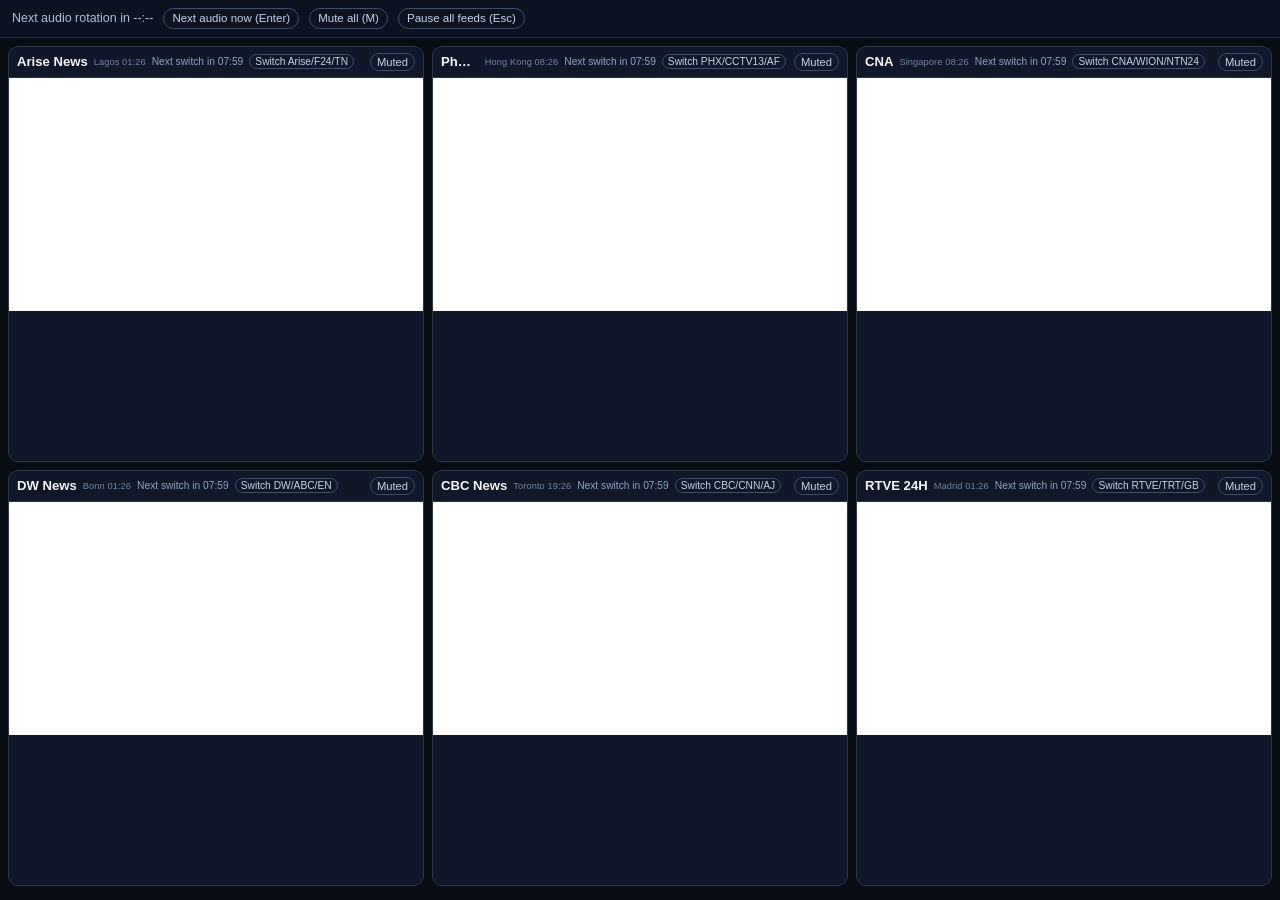
==== index.html @ 78ccf631 "Add files via upload" ====
<!doctype html>
<html lang="en">
  <head>
    <meta charset="UTF-8" />
    <meta name="viewport" content="width=device-width, initial-scale=1.0" />
    <title>News Live Quad View</title>
    <link rel="stylesheet" href="styles.css" />
  </head>
  <body>
    <header class="topbar">
      <div class="topbarMain">
        <span id="rotationCountdown" class="countdownText"
          >Next audio rotation in --:--</span
        >
        <button id="nextAudioBtn" class="nextAudioBtn" type="button">
          Next audio now (Enter)
        </button>
        <button id="muteAllBtn" class="muteAllBtn" type="button">Mute all (M)</button>
        <button id="pauseFeedsBtn" class="pauseFeedsBtn" type="button">
          Pause all feeds (Esc)
        </button>
      </div>
      <p id="statusText" class="srOnly" aria-live="polite">
        Click a tile header to start audio rotation (10-minute interval).
      </p>
      <p id="protocolWarning" class="warning" hidden>
        YouTube embeds may fail on file://. Open this app via http://localhost or
        https:// hosting.
      </p>
    </header>

    <main class="grid" id="grid"></main>

    <template id="tileTemplate">
      <section class="tile" data-channel-key="">
        <button class="tileHeader" type="button">
          <span class="channelMain">
            <span class="channelName"></span>
            <span class="regionClock" hidden>Region --:--</span>
            <span class="variantCountdown" hidden>Next switch in --:--</span>
            <span class="sourceInlineSwitch" role="button" tabindex="0" hidden
              >Switch EN/ES</span
            >
          </span>
          <span class="audioBadge">Muted</span>
        </button>
        <div class="playerWrap">
          <iframe
            class="playerFrame"
            allow="autoplay; encrypted-media; picture-in-picture"
            allowfullscreen
            loading="lazy"
            title=""
          ></iframe>
        </div>
      </section>
    </template>

    <script src="app.js"></script>
  </body>
</html>
---- styles.css ----
:root {
  color-scheme: dark;
  font-family: Inter, Segoe UI, Arial, sans-serif;
}

* {
  box-sizing: border-box;
}

body {
  margin: 0;
  background: #090d14;
  color: #f6f8fc;
}

.topbar {
  padding: 8px 12px;
  border-bottom: 1px solid #202a3a;
  background: #0d1220;
}

.topbarMain {
  display: flex;
  align-items: center;
  gap: 10px;
  flex-wrap: wrap;
}

.topbar h1 {
  margin: 0;
  font-size: 0.95rem;
  line-height: 1.2;
  font-weight: 600;
}

.topbar p {
  margin: 6px 0 0;
  color: #adc0de;
  font-size: 0.9rem;
}

.countdownText {
  font-size: 0.78rem;
  color: #adc0de;
}

.nextAudioBtn {
  all: unset;
  cursor: pointer;
  font-size: 0.72rem;
  line-height: 1.1;
  padding: 3px 8px;
  border: 1px solid #3a4f72;
  border-radius: 999px;
  color: #c3d3ec;
}

.nextAudioBtn:hover {
  border-color: #5eb4ff;
  color: #a9daff;
}

.pauseFeedsBtn {
  all: unset;
  cursor: pointer;
  font-size: 0.72rem;
  line-height: 1.1;
  padding: 3px 8px;
  border: 1px solid #3a4f72;
  border-radius: 999px;
  color: #c3d3ec;
}

.pauseFeedsBtn:hover {
  border-color: #5eb4ff;
  color: #a9daff;
}

.muteAllBtn {
  all: unset;
  cursor: pointer;
  font-size: 0.72rem;
  line-height: 1.1;
  padding: 3px 8px;
  border: 1px solid #3a4f72;
  border-radius: 999px;
  color: #c3d3ec;
}

.muteAllBtn:hover {
  border-color: #5eb4ff;
  color: #a9daff;
}

.topbar .warning {
  color: #ffd59f;
}

.srOnly {
  position: absolute;
  width: 1px;
  height: 1px;
  padding: 0;
  margin: -1px;
  overflow: hidden;
  clip: rect(0, 0, 0, 0);
  white-space: nowrap;
  border: 0;
}

.grid {
  padding: 8px;
  display: grid;
  grid-template-columns: repeat(3, minmax(0, 1fr));
  gap: 8px;
  min-height: calc(100vh - 44px);
}

.tile {
  position: relative;
  border: 1px solid #2b3950;
  border-radius: 10px;
  overflow: hidden;
  background: #0f1728;
  display: flex;
  flex-direction: column;
  min-height: 220px;
}

.tile.active {
  border-color: #5eb4ff;
  box-shadow: 0 0 0 1px rgba(94, 180, 255, 0.35) inset;
  animation: activeBluePulse 1s ease-in-out infinite;
}

@keyframes activeBluePulse {
  0%,
  100% {
    border-color: #5eb4ff;
    box-shadow: 0 0 0 1px rgba(94, 180, 255, 0.35) inset, 0 0 8px rgba(94, 180, 255, 0.22);
    filter: brightness(1.02);
  }
  50% {
    border-color: #9ad4ff;
    box-shadow: 0 0 0 1px rgba(154, 212, 255, 0.75) inset, 0 0 22px rgba(94, 180, 255, 0.6);
    filter: brightness(1.14);
  }
}

@media (prefers-reduced-motion: reduce) {
  .tile.active {
    animation: none;
    border-color: #4db8ff;
    box-shadow: 0 0 0 1px rgba(77, 184, 255, 0.45) inset, 0 0 10px rgba(77, 184, 255, 0.3);
    filter: none;
  }
}

.tileHeader {
  all: unset;
  cursor: pointer;
  padding: 6px 8px;
  border-bottom: 1px solid #263449;
  display: flex;
  align-items: center;
  justify-content: space-between;
  gap: 8px;
}

.tileHeader:hover {
  background: #111c31;
}

.channelMain {
  display: flex;
  align-items: center;
  gap: 6px;
  min-width: 0;
  flex-wrap: nowrap;
}

.channelName {
  font-weight: 600;
  font-size: 0.82rem;
  line-height: 1.2;
  flex: 1 1 auto;
  min-width: 0;
  white-space: nowrap;
  overflow: hidden;
  text-overflow: ellipsis;
}

.regionClock {
  font-size: 0.58rem;
  line-height: 1.1;
  color: #7285a4;
  letter-spacing: 0.01em;
  flex-shrink: 0;
  white-space: nowrap;
}

.variantCountdown {
  font-size: 0.64rem;
  line-height: 1.1;
  color: #8ea4c6;
  flex-shrink: 0;
  white-space: nowrap;
}

.sourceInlineSwitch {
  font-size: 0.64rem;
  line-height: 1.1;
  padding: 1px 5px;
  font-weight: 400;
  border: 1px solid #3a4f72;
  border-radius: 999px;
  color: #c3d3ec;
  background: transparent;
  flex-shrink: 0;
  white-space: nowrap;
}

.tile.compactHeader .channelMain {
  gap: 4px;
}

.tile.compactHeader .channelName {
  font-size: 0.72rem;
}

.tile.compactHeader .regionClock {
  font-size: 0.52rem;
}

.tile.compactHeader .variantCountdown {
  font-size: 0.55rem;
}

.tile.compactHeader .sourceInlineSwitch {
  font-size: 0.55rem;
  padding: 1px 4px;
}

.sourceInlineSwitch:hover {
  border-color: #5eb4ff;
  color: #a9daff;
}

.audioBadge {
  font-size: 0.7rem;
  padding: 2px 6px;
  border: 1px solid #3a4f72;
  border-radius: 999px;
  color: #c3d3ec;
  flex-shrink: 0;
}

.tile.active .audioBadge {
  border-color: #5eb4ff;
  color: #a9daff;
}

.playerWrap {
  position: relative;
  width: 100%;
  padding-top: 56.25%;
}

.playerFrame {
  position: absolute;
  inset: 0;
  width: 100%;
  height: 100%;
  border: 0;
}

@media (max-width: 1200px) {
  .grid {
    grid-template-columns: repeat(2, minmax(0, 1fr));
  }
}

@media (max-width: 900px) {
  .grid {
    grid-template-columns: 1fr;
  }
}
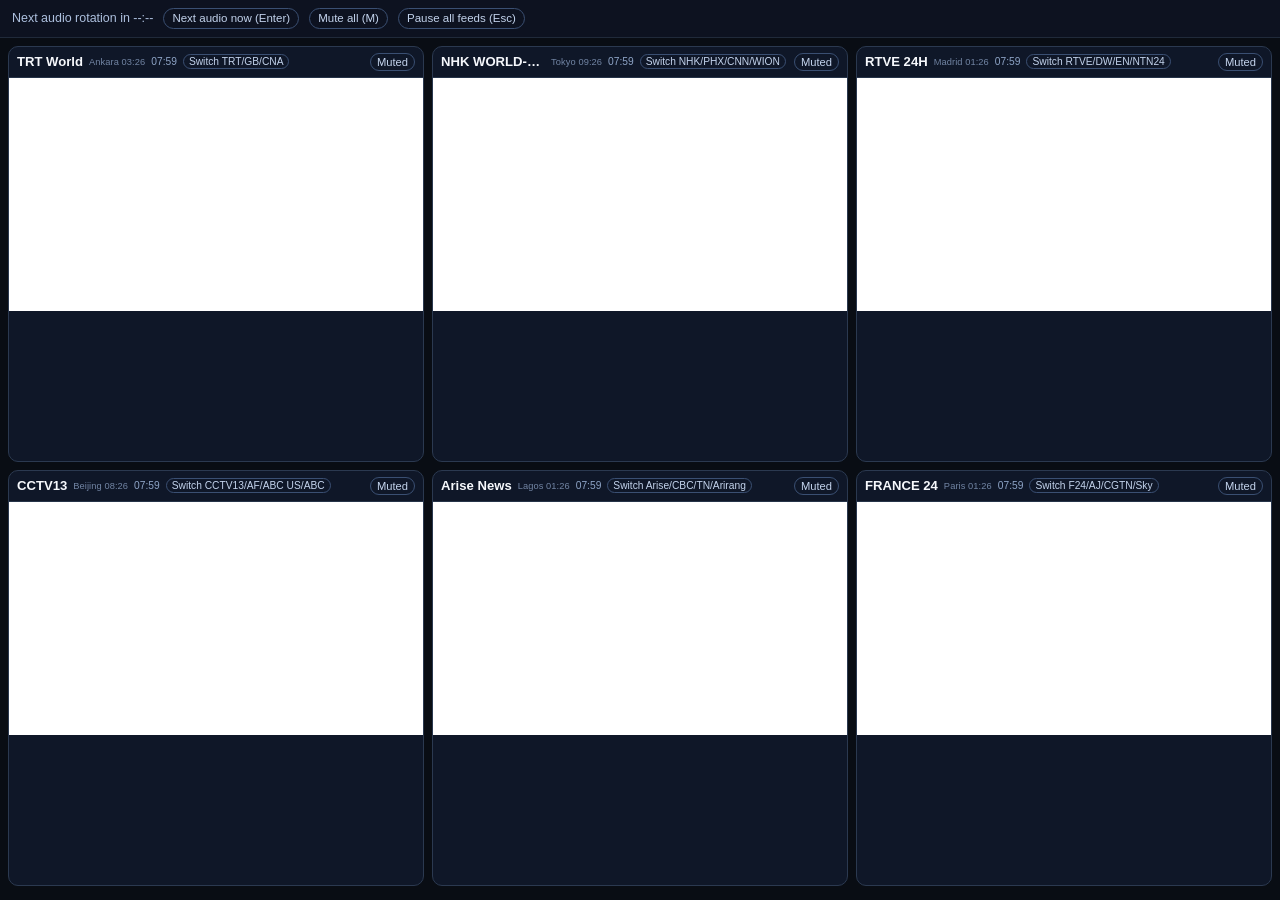
==== commit a922faf4: "Remove per-tile countdown label Co-authored-by: very-unique-user-name <197207046+very-unique-user-na" ====
--- a/index.html
+++ b/index.html
@@ -37,7 +37,7 @@
           <span class="channelMain">
             <span class="channelName"></span>
             <span class="regionClock" hidden>Region --:--</span>
-            <span class="variantCountdown" hidden>Next switch in --:--</span>
+            <span class="variantCountdown" hidden>--:--</span>
             <span class="sourceInlineSwitch" role="button" tabindex="0" hidden
               >Switch EN/ES</span
             >
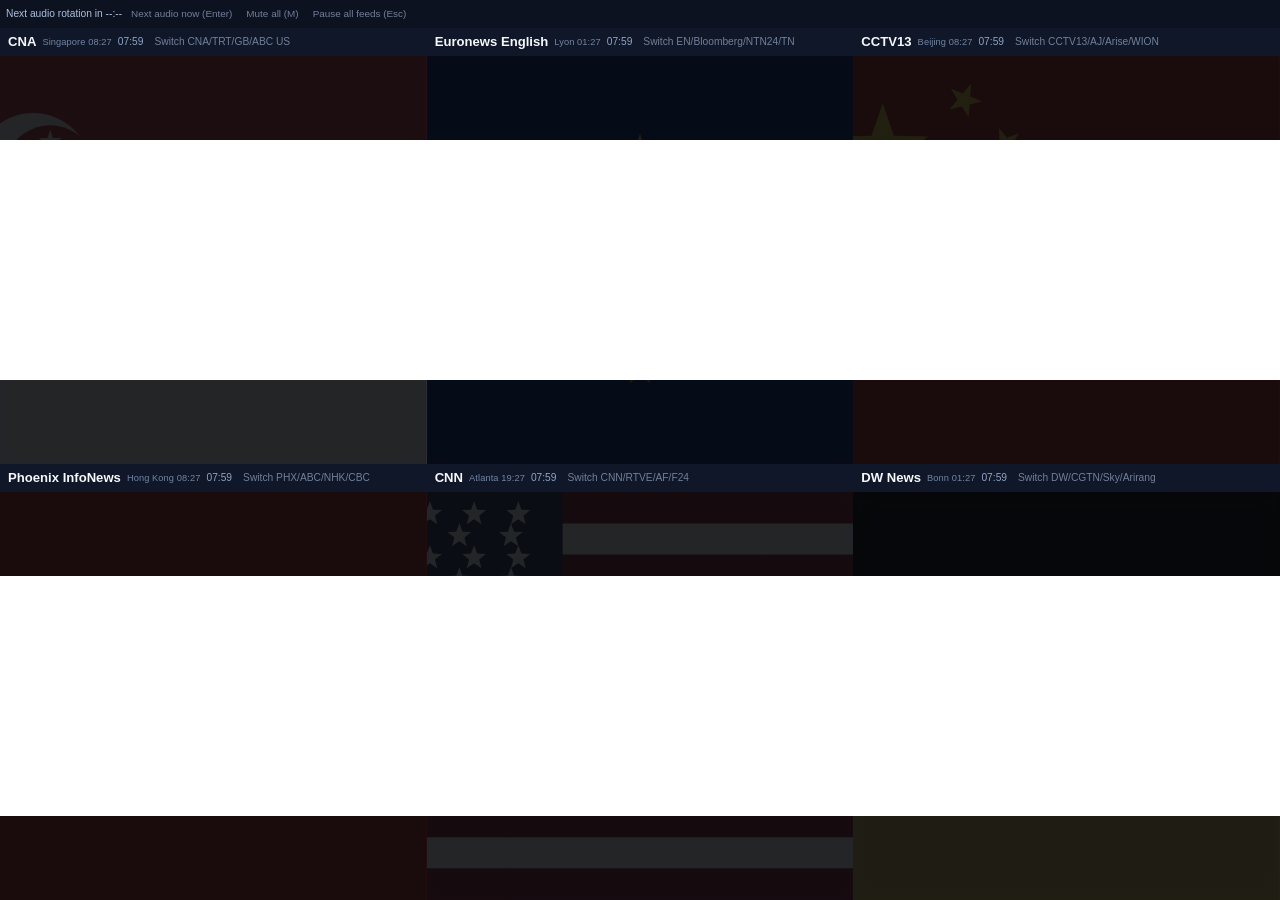
==== commit e54db705: "feat: show audio badge only for active audio tile Co-authored-by: very-unique-user-name <197207046+v" ====
--- a/index.html
+++ b/index.html
@@ -42,7 +42,7 @@
               >Switch EN/ES</span
             >
           </span>
-          <span class="audioBadge">Muted</span>
+          <span class="audioBadge" hidden></span>
         </button>
         <div class="playerWrap">
           <iframe
--- a/styles.css
+++ b/styles.css
@@ -1,287 +1,378 @@
-:root {
-  color-scheme: dark;
-  font-family: Inter, Segoe UI, Arial, sans-serif;
-}
-
-* {
-  box-sizing: border-box;
-}
-
-body {
-  margin: 0;
-  background: #090d14;
-  color: #f6f8fc;
-}
-
-.topbar {
-  padding: 8px 12px;
-  border-bottom: 1px solid #202a3a;
-  background: #0d1220;
-}
-
-.topbarMain {
-  display: flex;
-  align-items: center;
-  gap: 10px;
-  flex-wrap: wrap;
-}
-
-.topbar h1 {
-  margin: 0;
-  font-size: 0.95rem;
-  line-height: 1.2;
-  font-weight: 600;
-}
-
-.topbar p {
-  margin: 6px 0 0;
-  color: #adc0de;
-  font-size: 0.9rem;
-}
-
-.countdownText {
-  font-size: 0.78rem;
-  color: #adc0de;
-}
-
-.nextAudioBtn {
-  all: unset;
-  cursor: pointer;
-  font-size: 0.72rem;
-  line-height: 1.1;
-  padding: 3px 8px;
-  border: 1px solid #3a4f72;
-  border-radius: 999px;
-  color: #c3d3ec;
-}
-
-.nextAudioBtn:hover {
-  border-color: #5eb4ff;
-  color: #a9daff;
-}
-
-.pauseFeedsBtn {
-  all: unset;
-  cursor: pointer;
-  font-size: 0.72rem;
-  line-height: 1.1;
-  padding: 3px 8px;
-  border: 1px solid #3a4f72;
-  border-radius: 999px;
-  color: #c3d3ec;
-}
-
-.pauseFeedsBtn:hover {
-  border-color: #5eb4ff;
-  color: #a9daff;
-}
-
-.muteAllBtn {
-  all: unset;
-  cursor: pointer;
-  font-size: 0.72rem;
-  line-height: 1.1;
-  padding: 3px 8px;
-  border: 1px solid #3a4f72;
-  border-radius: 999px;
-  color: #c3d3ec;
-}
-
-.muteAllBtn:hover {
-  border-color: #5eb4ff;
-  color: #a9daff;
-}
-
-.topbar .warning {
-  color: #ffd59f;
-}
-
-.srOnly {
-  position: absolute;
-  width: 1px;
-  height: 1px;
-  padding: 0;
-  margin: -1px;
-  overflow: hidden;
-  clip: rect(0, 0, 0, 0);
-  white-space: nowrap;
-  border: 0;
-}
-
-.grid {
-  padding: 8px;
-  display: grid;
-  grid-template-columns: repeat(3, minmax(0, 1fr));
-  gap: 8px;
-  min-height: calc(100vh - 44px);
-}
-
-.tile {
-  position: relative;
-  border: 1px solid #2b3950;
-  border-radius: 10px;
-  overflow: hidden;
-  background: #0f1728;
-  display: flex;
-  flex-direction: column;
-  min-height: 220px;
-}
-
-.tile.active {
-  border-color: #5eb4ff;
-  box-shadow: 0 0 0 1px rgba(94, 180, 255, 0.35) inset;
-  animation: activeBluePulse 1s ease-in-out infinite;
-}
-
-@keyframes activeBluePulse {
-  0%,
-  100% {
-    border-color: #5eb4ff;
-    box-shadow: 0 0 0 1px rgba(94, 180, 255, 0.35) inset, 0 0 8px rgba(94, 180, 255, 0.22);
-    filter: brightness(1.02);
-  }
-  50% {
-    border-color: #9ad4ff;
-    box-shadow: 0 0 0 1px rgba(154, 212, 255, 0.75) inset, 0 0 22px rgba(94, 180, 255, 0.6);
-    filter: brightness(1.14);
-  }
-}
-
-@media (prefers-reduced-motion: reduce) {
-  .tile.active {
-    animation: none;
-    border-color: #4db8ff;
-    box-shadow: 0 0 0 1px rgba(77, 184, 255, 0.45) inset, 0 0 10px rgba(77, 184, 255, 0.3);
-    filter: none;
-  }
-}
-
-.tileHeader {
-  all: unset;
-  cursor: pointer;
-  padding: 6px 8px;
-  border-bottom: 1px solid #263449;
-  display: flex;
-  align-items: center;
-  justify-content: space-between;
-  gap: 8px;
-}
-
-.tileHeader:hover {
-  background: #111c31;
-}
-
-.channelMain {
-  display: flex;
-  align-items: center;
-  gap: 6px;
-  min-width: 0;
-  flex-wrap: nowrap;
-}
-
-.channelName {
-  font-weight: 600;
-  font-size: 0.82rem;
-  line-height: 1.2;
-  flex: 1 1 auto;
-  min-width: 0;
-  white-space: nowrap;
-  overflow: hidden;
-  text-overflow: ellipsis;
-}
-
-.regionClock {
-  font-size: 0.58rem;
-  line-height: 1.1;
-  color: #7285a4;
-  letter-spacing: 0.01em;
-  flex-shrink: 0;
-  white-space: nowrap;
-}
-
-.variantCountdown {
-  font-size: 0.64rem;
-  line-height: 1.1;
-  color: #8ea4c6;
-  flex-shrink: 0;
-  white-space: nowrap;
-}
-
-.sourceInlineSwitch {
-  font-size: 0.64rem;
-  line-height: 1.1;
-  padding: 1px 5px;
-  font-weight: 400;
-  border: 1px solid #3a4f72;
-  border-radius: 999px;
-  color: #c3d3ec;
-  background: transparent;
-  flex-shrink: 0;
-  white-space: nowrap;
-}
-
-.tile.compactHeader .channelMain {
-  gap: 4px;
-}
-
-.tile.compactHeader .channelName {
-  font-size: 0.72rem;
-}
-
-.tile.compactHeader .regionClock {
-  font-size: 0.52rem;
-}
-
-.tile.compactHeader .variantCountdown {
-  font-size: 0.55rem;
-}
-
-.tile.compactHeader .sourceInlineSwitch {
-  font-size: 0.55rem;
-  padding: 1px 4px;
-}
-
-.sourceInlineSwitch:hover {
-  border-color: #5eb4ff;
-  color: #a9daff;
-}
-
-.audioBadge {
-  font-size: 0.7rem;
-  padding: 2px 6px;
-  border: 1px solid #3a4f72;
-  border-radius: 999px;
-  color: #c3d3ec;
-  flex-shrink: 0;
-}
-
-.tile.active .audioBadge {
-  border-color: #5eb4ff;
-  color: #a9daff;
-}
-
-.playerWrap {
-  position: relative;
-  width: 100%;
-  padding-top: 56.25%;
-}
-
-.playerFrame {
-  position: absolute;
-  inset: 0;
-  width: 100%;
-  height: 100%;
-  border: 0;
-}
-
-@media (max-width: 1200px) {
-  .grid {
-    grid-template-columns: repeat(2, minmax(0, 1fr));
-  }
-}
-
-@media (max-width: 900px) {
-  .grid {
-    grid-template-columns: 1fr;
-  }
-}
+:root {
+  color-scheme: dark;
+  font-family: Inter, Segoe UI, Arial, sans-serif;
+}
+
+* {
+  box-sizing: border-box;
+}
+
+body {
+  margin: 0;
+  min-height: 100vh;
+  display: flex;
+  flex-direction: column;
+  background: #090d14;
+  color: #f6f8fc;
+}
+
+.topbar {
+  flex: 0 0 auto;
+  padding: 3px 6px;
+  border-bottom: 0;
+  background: #0d1220;
+  overflow-x: auto;
+  overflow-y: hidden;
+  scrollbar-width: thin;
+}
+
+.topbarMain {
+  display: flex;
+  align-items: center;
+  gap: 4px;
+  flex-wrap: nowrap;
+  width: max-content;
+  min-width: 100%;
+  min-height: 22px;
+}
+
+.topbar h1 {
+  margin: 0;
+  font-size: 0.95rem;
+  line-height: 1.2;
+  font-weight: 600;
+}
+
+.topbar p {
+  margin: 0;
+  color: #adc0de;
+  font-size: 0.9rem;
+}
+
+.countdownText {
+  font-size: 0.64rem;
+  line-height: 1;
+  color: #adc0de;
+  white-space: nowrap;
+}
+
+.nextAudioBtn,
+.pauseFeedsBtn,
+.muteAllBtn {
+  all: unset;
+  cursor: pointer;
+  font-size: 0.62rem;
+  line-height: 1;
+  padding: 2px 5px;
+  border: 0;
+  border-radius: 0;
+  color: #71809a;
+  white-space: nowrap;
+}
+
+.nextAudioBtn:hover,
+.pauseFeedsBtn:hover,
+.muteAllBtn:hover {
+  color: #9aa8bd;
+}
+
+.topbar .warning {
+  color: #ffd59f;
+}
+
+.srOnly {
+  position: absolute;
+  width: 1px;
+  height: 1px;
+  padding: 0;
+  margin: -1px;
+  overflow: hidden;
+  clip: rect(0, 0, 0, 0);
+  white-space: nowrap;
+  border: 0;
+}
+
+.grid {
+  flex: 1 1 auto;
+  padding: 0;
+  display: grid;
+  grid-template-columns: repeat(3, minmax(0, 1fr));
+  gap: 0;
+  min-height: 0;
+  background: #0f1728;
+}
+
+.tile {
+  --flag-fill: center / cover no-repeat;
+  --tile-flag: linear-gradient(#090d14 0 100%) var(--flag-fill);
+  position: relative;
+  border: 0;
+  border-radius: 0;
+  overflow: hidden;
+  background: #0f1728;
+  display: flex;
+  flex-direction: column;
+  min-height: 220px;
+}
+
+.tile[data-flag="qa"] {
+  --tile-flag: url("data:image/svg+xml,%3Csvg%20xmlns%3D%27http%3A%2F%2Fwww.w3.org%2F2000%2Fsvg%27%20viewBox%3D%270%200%20900%20600%27%3E%3Crect%20width%3D%27900%27%20height%3D%27600%27%20fill%3D%27%23ffffff%27%2F%3E%3Cpath%20d%3D%27M210%2C0%20L900%2C0%20L900%2C600%20L210%2C600%20L210.00%2C0.00%20285.00%2C33.33%20210.00%2C66.67%20285.00%2C100.00%20210.00%2C133.33%20285.00%2C166.67%20210.00%2C200.00%20285.00%2C233.33%20210.00%2C266.67%20285.00%2C300.00%20210.00%2C333.33%20285.00%2C366.67%20210.00%2C400.00%20285.00%2C433.33%20210.00%2C466.67%20285.00%2C500.00%20210.00%2C533.33%20285.00%2C566.67%20210.00%2C600.00%20Z%27%20fill%3D%27%238d153a%27%2F%3E%3C%2Fsvg%3E") var(--flag-fill);
+}
+
+.tile[data-flag="tr"] {
+  --tile-flag: url("data:image/svg+xml,%3Csvg%20xmlns%3D%27http%3A%2F%2Fwww.w3.org%2F2000%2Fsvg%27%20viewBox%3D%270%200%20900%20600%27%3E%3Crect%20width%3D%27900%27%20height%3D%27600%27%20fill%3D%27%23e30a17%27%2F%3E%3Ccircle%20cx%3D%27365%27%20cy%3D%27300%27%20r%3D%27155%27%20fill%3D%27%23fff%27%2F%3E%3Ccircle%20cx%3D%27405%27%20cy%3D%27300%27%20r%3D%27125%27%20fill%3D%27%23e30a17%27%2F%3E%3Cpath%20d%3D%27M515.00%2C238.00%20528.92%2C280.84%20573.97%2C280.84%20537.52%2C307.32%20551.44%2C350.16%20515.00%2C323.68%20478.56%2C350.16%20492.48%2C307.32%20456.03%2C280.84%20501.08%2C280.84Z%27%20fill%3D%27%23fff%27%2F%3E%3C%2Fsvg%3E") var(--flag-fill);
+}
+
+.tile[data-flag="ng"] {
+  --tile-flag: linear-gradient(90deg, #0f8a4b 0 33.33%, #ffffff 33.33% 66.66%, #0f8a4b 66.66% 100%) var(--flag-fill);
+}
+
+.tile[data-flag="de"] {
+  --tile-flag: linear-gradient(180deg, #111111 0 33.33%, #b31924 33.33% 66.66%, #f0bf2f 66.66% 100%) var(--flag-fill);
+}
+
+.tile[data-flag="fr"] {
+  --tile-flag: linear-gradient(90deg, #1f4aa8 0 33.33%, #ffffff 33.33% 66.66%, #d93a3a 66.66% 100%) var(--flag-fill);
+}
+
+.tile[data-flag="sg"] {
+  --tile-flag: url("data:image/svg+xml,%3Csvg%20xmlns%3D%27http%3A%2F%2Fwww.w3.org%2F2000%2Fsvg%27%20viewBox%3D%270%200%20900%20600%27%3E%3Crect%20width%3D%27900%27%20height%3D%27300%27%20y%3D%270%27%20fill%3D%27%23ef3340%27%2F%3E%3Crect%20width%3D%27900%27%20height%3D%27300%27%20y%3D%27300%27%20fill%3D%27%23fff%27%2F%3E%3Ccircle%20cx%3D%27185%27%20cy%3D%27170%27%20r%3D%2786%27%20fill%3D%27%23fff%27%2F%3E%3Ccircle%20cx%3D%27210%27%20cy%3D%27170%27%20r%3D%2768%27%20fill%3D%27%23ef3340%27%2F%3E%3Cpath%20d%3D%27M210.00%2C108.00%20214.04%2C120.44%20227.12%2C120.44%20216.54%2C128.12%20220.58%2C140.56%20210.00%2C132.88%20199.42%2C140.56%20203.46%2C128.12%20192.88%2C120.44%20205.96%2C120.44Z%27%20fill%3D%27%23fff%27%2F%3E%3Cpath%20d%3D%27M248.00%2C130.00%20252.04%2C142.44%20265.12%2C142.44%20254.54%2C150.12%20258.58%2C162.56%20248.00%2C154.88%20237.42%2C162.56%20241.46%2C150.12%20230.88%2C142.44%20243.96%2C142.44Z%27%20fill%3D%27%23fff%27%2F%3E%3Cpath%20d%3D%27M248.00%2C174.00%20252.04%2C186.44%20265.12%2C186.44%20254.54%2C194.12%20258.58%2C206.56%20248.00%2C198.88%20237.42%2C206.56%20241.46%2C194.12%20230.88%2C186.44%20243.96%2C186.44Z%27%20fill%3D%27%23fff%27%2F%3E%3Cpath%20d%3D%27M210.00%2C196.00%20214.04%2C208.44%20227.12%2C208.44%20216.54%2C216.12%20220.58%2C228.56%20210.00%2C220.88%20199.42%2C228.56%20203.46%2C216.12%20192.88%2C208.44%20205.96%2C208.44Z%27%20fill%3D%27%23fff%27%2F%3E%3Cpath%20d%3D%27M172.00%2C152.00%20176.04%2C164.44%20189.12%2C164.44%20178.54%2C172.12%20182.58%2C184.56%20172.00%2C176.88%20161.42%2C184.56%20165.46%2C172.12%20154.88%2C164.44%20167.96%2C164.44Z%27%20fill%3D%27%23fff%27%2F%3E%3C%2Fsvg%3E") var(--flag-fill);
+}
+
+.tile[data-flag="co"] {
+  --tile-flag: linear-gradient(180deg, #d2aa2f 0 50%, #234ea2 50% 75%, #bf2b34 75% 100%) var(--flag-fill);
+}
+
+.tile[data-flag="ar"] {
+  --tile-flag: linear-gradient(180deg, #7bb7df 0 33.33%, #ffffff 33.33% 66.66%, #7bb7df 66.66% 100%) var(--flag-fill);
+}
+
+.tile[data-flag="us"] {
+  --tile-flag: url("data:image/svg+xml,%3Csvg%20xmlns%3D%27http%3A%2F%2Fwww.w3.org%2F2000%2Fsvg%27%20viewBox%3D%270%200%20190%20100%27%3E%3Crect%20y%3D%270.000000%27%20width%3D%27190%27%20height%3D%277.692308%27%20fill%3D%27%23b22234%27%2F%3E%3Crect%20y%3D%277.692308%27%20width%3D%27190%27%20height%3D%277.692308%27%20fill%3D%27%23fff%27%2F%3E%3Crect%20y%3D%2715.384615%27%20width%3D%27190%27%20height%3D%277.692308%27%20fill%3D%27%23b22234%27%2F%3E%3Crect%20y%3D%2723.076923%27%20width%3D%27190%27%20height%3D%277.692308%27%20fill%3D%27%23fff%27%2F%3E%3Crect%20y%3D%2730.769231%27%20width%3D%27190%27%20height%3D%277.692308%27%20fill%3D%27%23b22234%27%2F%3E%3Crect%20y%3D%2738.461538%27%20width%3D%27190%27%20height%3D%277.692308%27%20fill%3D%27%23fff%27%2F%3E%3Crect%20y%3D%2746.153846%27%20width%3D%27190%27%20height%3D%277.692308%27%20fill%3D%27%23b22234%27%2F%3E%3Crect%20y%3D%2753.846154%27%20width%3D%27190%27%20height%3D%277.692308%27%20fill%3D%27%23fff%27%2F%3E%3Crect%20y%3D%2761.538462%27%20width%3D%27190%27%20height%3D%277.692308%27%20fill%3D%27%23b22234%27%2F%3E%3Crect%20y%3D%2769.230769%27%20width%3D%27190%27%20height%3D%277.692308%27%20fill%3D%27%23fff%27%2F%3E%3Crect%20y%3D%2776.923077%27%20width%3D%27190%27%20height%3D%277.692308%27%20fill%3D%27%23b22234%27%2F%3E%3Crect%20y%3D%2784.615385%27%20width%3D%27190%27%20height%3D%277.692308%27%20fill%3D%27%23fff%27%2F%3E%3Crect%20y%3D%2792.307692%27%20width%3D%27190%27%20height%3D%277.692308%27%20fill%3D%27%23b22234%27%2F%3E%3Crect%20width%3D%2776%27%20height%3D%2753.846153846%27%20fill%3D%27%233c3b6e%27%2F%3E%3Cpath%20d%3D%27M10.86%2C2.28%2011.62%2C4.33%2013.81%2C4.43%2012.09%2C5.79%2012.68%2C7.89%2010.86%2C6.68%209.04%2C7.89%209.62%2C5.79%207.91%2C4.43%2010.09%2C4.33Z%27%20fill%3D%27%23fff%27%2F%3E%3Cpath%20d%3D%27M21.71%2C2.28%2022.48%2C4.33%2024.66%2C4.43%2022.95%2C5.79%2023.54%2C7.89%2021.71%2C6.68%2019.89%2C7.89%2020.48%2C5.79%2018.77%2C4.43%2020.95%2C4.33Z%27%20fill%3D%27%23fff%27%2F%3E%3Cpath%20d%3D%27M32.57%2C2.28%2033.34%2C4.33%2035.52%2C4.43%2033.81%2C5.79%2034.39%2C7.89%2032.57%2C6.68%2030.75%2C7.89%2031.34%2C5.79%2029.62%2C4.43%2031.81%2C4.33Z%27%20fill%3D%27%23fff%27%2F%3E%3Cpath%20d%3D%27M43.43%2C2.28%2044.19%2C4.33%2046.38%2C4.43%2044.66%2C5.79%2045.25%2C7.89%2043.43%2C6.68%2041.61%2C7.89%2042.19%2C5.79%2040.48%2C4.43%2042.66%2C4.33Z%27%20fill%3D%27%23fff%27%2F%3E%3Cpath%20d%3D%27M54.29%2C2.28%2055.05%2C4.33%2057.23%2C4.43%2055.52%2C5.79%2056.11%2C7.89%2054.29%2C6.68%2052.46%2C7.89%2053.05%2C5.79%2051.34%2C4.43%2053.52%2C4.33Z%27%20fill%3D%27%23fff%27%2F%3E%3Cpath%20d%3D%27M65.14%2C2.28%2065.91%2C4.33%2068.09%2C4.43%2066.38%2C5.79%2066.96%2C7.89%2065.14%2C6.68%2063.32%2C7.89%2063.91%2C5.79%2062.19%2C4.43%2064.38%2C4.33Z%27%20fill%3D%27%23fff%27%2F%3E%3Cpath%20d%3D%27M12.67%2C7.67%2013.43%2C9.72%2015.61%2C9.81%2013.90%2C11.17%2014.49%2C13.28%2012.67%2C12.07%2010.84%2C13.28%2011.43%2C11.17%209.72%2C9.81%2011.90%2C9.72Z%27%20fill%3D%27%23fff%27%2F%3E%3Cpath%20d%3D%27M25.33%2C7.67%2026.10%2C9.72%2028.28%2C9.81%2026.57%2C11.17%2027.16%2C13.28%2025.33%2C12.07%2023.51%2C13.28%2024.10%2C11.17%2022.39%2C9.81%2024.57%2C9.72Z%27%20fill%3D%27%23fff%27%2F%3E%3Cpath%20d%3D%27M38.00%2C7.67%2038.76%2C9.72%2040.95%2C9.81%2039.24%2C11.17%2039.82%2C13.28%2038.00%2C12.07%2036.18%2C13.28%2036.76%2C11.17%2035.05%2C9.81%2037.24%2C9.72Z%27%20fill%3D%27%23fff%27%2F%3E%3Cpath%20d%3D%27M50.67%2C7.67%2051.43%2C9.72%2053.61%2C9.81%2051.90%2C11.17%2052.49%2C13.28%2050.67%2C12.07%2048.84%2C13.28%2049.43%2C11.17%2047.72%2C9.81%2049.90%2C9.72Z%27%20fill%3D%27%23fff%27%2F%3E%3Cpath%20d%3D%27M63.33%2C7.67%2064.10%2C9.72%2066.28%2C9.81%2064.57%2C11.17%2065.16%2C13.28%2063.33%2C12.07%2061.51%2C13.28%2062.10%2C11.17%2060.39%2C9.81%2062.57%2C9.72Z%27%20fill%3D%27%23fff%27%2F%3E%3Cpath%20d%3D%27M10.86%2C13.05%2011.62%2C15.10%2013.81%2C15.20%2012.09%2C16.56%2012.68%2C18.66%2010.86%2C17.45%209.04%2C18.66%209.62%2C16.56%207.91%2C15.20%2010.09%2C15.10Z%27%20fill%3D%27%23fff%27%2F%3E%3Cpath%20d%3D%27M21.71%2C13.05%2022.48%2C15.10%2024.66%2C15.20%2022.95%2C16.56%2023.54%2C18.66%2021.71%2C17.45%2019.89%2C18.66%2020.48%2C16.56%2018.77%2C15.20%2020.95%2C15.10Z%27%20fill%3D%27%23fff%27%2F%3E%3Cpath%20d%3D%27M32.57%2C13.05%2033.34%2C15.10%2035.52%2C15.20%2033.81%2C16.56%2034.39%2C18.66%2032.57%2C17.45%2030.75%2C18.66%2031.34%2C16.56%2029.62%2C15.20%2031.81%2C15.10Z%27%20fill%3D%27%23fff%27%2F%3E%3Cpath%20d%3D%27M43.43%2C13.05%2044.19%2C15.10%2046.38%2C15.20%2044.66%2C16.56%2045.25%2C18.66%2043.43%2C17.45%2041.61%2C18.66%2042.19%2C16.56%2040.48%2C15.20%2042.66%2C15.10Z%27%20fill%3D%27%23fff%27%2F%3E%3Cpath%20d%3D%27M54.29%2C13.05%2055.05%2C15.10%2057.23%2C15.20%2055.52%2C16.56%2056.11%2C18.66%2054.29%2C17.45%2052.46%2C18.66%2053.05%2C16.56%2051.34%2C15.20%2053.52%2C15.10Z%27%20fill%3D%27%23fff%27%2F%3E%3Cpath%20d%3D%27M65.14%2C13.05%2065.91%2C15.10%2068.09%2C15.20%2066.38%2C16.56%2066.96%2C18.66%2065.14%2C17.45%2063.32%2C18.66%2063.91%2C16.56%2062.19%2C15.20%2064.38%2C15.10Z%27%20fill%3D%27%23fff%27%2F%3E%3Cpath%20d%3D%27M12.67%2C18.44%2013.43%2C20.49%2015.61%2C20.58%2013.90%2C21.94%2014.49%2C24.05%2012.67%2C22.84%2010.84%2C24.05%2011.43%2C21.94%209.72%2C20.58%2011.90%2C20.49Z%27%20fill%3D%27%23fff%27%2F%3E%3Cpath%20d%3D%27M25.33%2C18.44%2026.10%2C20.49%2028.28%2C20.58%2026.57%2C21.94%2027.16%2C24.05%2025.33%2C22.84%2023.51%2C24.05%2024.10%2C21.94%2022.39%2C20.58%2024.57%2C20.49Z%27%20fill%3D%27%23fff%27%2F%3E%3Cpath%20d%3D%27M38.00%2C18.44%2038.76%2C20.49%2040.95%2C20.58%2039.24%2C21.94%2039.82%2C24.05%2038.00%2C22.84%2036.18%2C24.05%2036.76%2C21.94%2035.05%2C20.58%2037.24%2C20.49Z%27%20fill%3D%27%23fff%27%2F%3E%3Cpath%20d%3D%27M50.67%2C18.44%2051.43%2C20.49%2053.61%2C20.58%2051.90%2C21.94%2052.49%2C24.05%2050.67%2C22.84%2048.84%2C24.05%2049.43%2C21.94%2047.72%2C20.58%2049.90%2C20.49Z%27%20fill%3D%27%23fff%27%2F%3E%3Cpath%20d%3D%27M63.33%2C18.44%2064.10%2C20.49%2066.28%2C20.58%2064.57%2C21.94%2065.16%2C24.05%2063.33%2C22.84%2061.51%2C24.05%2062.10%2C21.94%2060.39%2C20.58%2062.57%2C20.49Z%27%20fill%3D%27%23fff%27%2F%3E%3Cpath%20d%3D%27M10.86%2C23.82%2011.62%2C25.87%2013.81%2C25.97%2012.09%2C27.32%2012.68%2C29.43%2010.86%2C28.22%209.04%2C29.43%209.62%2C27.32%207.91%2C25.97%2010.09%2C25.87Z%27%20fill%3D%27%23fff%27%2F%3E%3Cpath%20d%3D%27M21.71%2C23.82%2022.48%2C25.87%2024.66%2C25.97%2022.95%2C27.32%2023.54%2C29.43%2021.71%2C28.22%2019.89%2C29.43%2020.48%2C27.32%2018.77%2C25.97%2020.95%2C25.87Z%27%20fill%3D%27%23fff%27%2F%3E%3Cpath%20d%3D%27M32.57%2C23.82%2033.34%2C25.87%2035.52%2C25.97%2033.81%2C27.32%2034.39%2C29.43%2032.57%2C28.22%2030.75%2C29.43%2031.34%2C27.32%2029.62%2C25.97%2031.81%2C25.87Z%27%20fill%3D%27%23fff%27%2F%3E%3Cpath%20d%3D%27M43.43%2C23.82%2044.19%2C25.87%2046.38%2C25.97%2044.66%2C27.32%2045.25%2C29.43%2043.43%2C28.22%2041.61%2C29.43%2042.19%2C27.32%2040.48%2C25.97%2042.66%2C25.87Z%27%20fill%3D%27%23fff%27%2F%3E%3Cpath%20d%3D%27M54.29%2C23.82%2055.05%2C25.87%2057.23%2C25.97%2055.52%2C27.32%2056.11%2C29.43%2054.29%2C28.22%2052.46%2C29.43%2053.05%2C27.32%2051.34%2C25.97%2053.52%2C25.87Z%27%20fill%3D%27%23fff%27%2F%3E%3Cpath%20d%3D%27M65.14%2C23.82%2065.91%2C25.87%2068.09%2C25.97%2066.38%2C27.32%2066.96%2C29.43%2065.14%2C28.22%2063.32%2C29.43%2063.91%2C27.32%2062.19%2C25.97%2064.38%2C25.87Z%27%20fill%3D%27%23fff%27%2F%3E%3Cpath%20d%3D%27M12.67%2C29.21%2013.43%2C31.26%2015.61%2C31.35%2013.90%2C32.71%2014.49%2C34.82%2012.67%2C33.61%2010.84%2C34.82%2011.43%2C32.71%209.72%2C31.35%2011.90%2C31.26Z%27%20fill%3D%27%23fff%27%2F%3E%3Cpath%20d%3D%27M25.33%2C29.21%2026.10%2C31.26%2028.28%2C31.35%2026.57%2C32.71%2027.16%2C34.82%2025.33%2C33.61%2023.51%2C34.82%2024.10%2C32.71%2022.39%2C31.35%2024.57%2C31.26Z%27%20fill%3D%27%23fff%27%2F%3E%3Cpath%20d%3D%27M38.00%2C29.21%2038.76%2C31.26%2040.95%2C31.35%2039.24%2C32.71%2039.82%2C34.82%2038.00%2C33.61%2036.18%2C34.82%2036.76%2C32.71%2035.05%2C31.35%2037.24%2C31.26Z%27%20fill%3D%27%23fff%27%2F%3E%3Cpath%20d%3D%27M50.67%2C29.21%2051.43%2C31.26%2053.61%2C31.35%2051.90%2C32.71%2052.49%2C34.82%2050.67%2C33.61%2048.84%2C34.82%2049.43%2C32.71%2047.72%2C31.35%2049.90%2C31.26Z%27%20fill%3D%27%23fff%27%2F%3E%3Cpath%20d%3D%27M63.33%2C29.21%2064.10%2C31.26%2066.28%2C31.35%2064.57%2C32.71%2065.16%2C34.82%2063.33%2C33.61%2061.51%2C34.82%2062.10%2C32.71%2060.39%2C31.35%2062.57%2C31.26Z%27%20fill%3D%27%23fff%27%2F%3E%3Cpath%20d%3D%27M10.86%2C34.59%2011.62%2C36.64%2013.81%2C36.73%2012.09%2C38.09%2012.68%2C40.20%2010.86%2C38.99%209.04%2C40.20%209.62%2C38.09%207.91%2C36.73%2010.09%2C36.64Z%27%20fill%3D%27%23fff%27%2F%3E%3Cpath%20d%3D%27M21.71%2C34.59%2022.48%2C36.64%2024.66%2C36.73%2022.95%2C38.09%2023.54%2C40.20%2021.71%2C38.99%2019.89%2C40.20%2020.48%2C38.09%2018.77%2C36.73%2020.95%2C36.64Z%27%20fill%3D%27%23fff%27%2F%3E%3Cpath%20d%3D%27M32.57%2C34.59%2033.34%2C36.64%2035.52%2C36.73%2033.81%2C38.09%2034.39%2C40.20%2032.57%2C38.99%2030.75%2C40.20%2031.34%2C38.09%2029.62%2C36.73%2031.81%2C36.64Z%27%20fill%3D%27%23fff%27%2F%3E%3Cpath%20d%3D%27M43.43%2C34.59%2044.19%2C36.64%2046.38%2C36.73%2044.66%2C38.09%2045.25%2C40.20%2043.43%2C38.99%2041.61%2C40.20%2042.19%2C38.09%2040.48%2C36.73%2042.66%2C36.64Z%27%20fill%3D%27%23fff%27%2F%3E%3Cpath%20d%3D%27M54.29%2C34.59%2055.05%2C36.64%2057.23%2C36.73%2055.52%2C38.09%2056.11%2C40.20%2054.29%2C38.99%2052.46%2C40.20%2053.05%2C38.09%2051.34%2C36.73%2053.52%2C36.64Z%27%20fill%3D%27%23fff%27%2F%3E%3Cpath%20d%3D%27M65.14%2C34.59%2065.91%2C36.64%2068.09%2C36.73%2066.38%2C38.09%2066.96%2C40.20%2065.14%2C38.99%2063.32%2C40.20%2063.91%2C38.09%2062.19%2C36.73%2064.38%2C36.64Z%27%20fill%3D%27%23fff%27%2F%3E%3Cpath%20d%3D%27M12.67%2C39.98%2013.43%2C42.03%2015.61%2C42.12%2013.90%2C43.48%2014.49%2C45.58%2012.67%2C44.38%2010.84%2C45.58%2011.43%2C43.48%209.72%2C42.12%2011.90%2C42.03Z%27%20fill%3D%27%23fff%27%2F%3E%3Cpath%20d%3D%27M25.33%2C39.98%2026.10%2C42.03%2028.28%2C42.12%2026.57%2C43.48%2027.16%2C45.58%2025.33%2C44.38%2023.51%2C45.58%2024.10%2C43.48%2022.39%2C42.12%2024.57%2C42.03Z%27%20fill%3D%27%23fff%27%2F%3E%3Cpath%20d%3D%27M38.00%2C39.98%2038.76%2C42.03%2040.95%2C42.12%2039.24%2C43.48%2039.82%2C45.58%2038.00%2C44.38%2036.18%2C45.58%2036.76%2C43.48%2035.05%2C42.12%2037.24%2C42.03Z%27%20fill%3D%27%23fff%27%2F%3E%3Cpath%20d%3D%27M50.67%2C39.98%2051.43%2C42.03%2053.61%2C42.12%2051.90%2C43.48%2052.49%2C45.58%2050.67%2C44.38%2048.84%2C45.58%2049.43%2C43.48%2047.72%2C42.12%2049.90%2C42.03Z%27%20fill%3D%27%23fff%27%2F%3E%3Cpath%20d%3D%27M63.33%2C39.98%2064.10%2C42.03%2066.28%2C42.12%2064.57%2C43.48%2065.16%2C45.58%2063.33%2C44.38%2061.51%2C45.58%2062.10%2C43.48%2060.39%2C42.12%2062.57%2C42.03Z%27%20fill%3D%27%23fff%27%2F%3E%3Cpath%20d%3D%27M10.86%2C45.36%2011.62%2C47.41%2013.81%2C47.50%2012.09%2C48.86%2012.68%2C50.97%2010.86%2C49.76%209.04%2C50.97%209.62%2C48.86%207.91%2C47.50%2010.09%2C47.41Z%27%20fill%3D%27%23fff%27%2F%3E%3Cpath%20d%3D%27M21.71%2C45.36%2022.48%2C47.41%2024.66%2C47.50%2022.95%2C48.86%2023.54%2C50.97%2021.71%2C49.76%2019.89%2C50.97%2020.48%2C48.86%2018.77%2C47.50%2020.95%2C47.41Z%27%20fill%3D%27%23fff%27%2F%3E%3Cpath%20d%3D%27M32.57%2C45.36%2033.34%2C47.41%2035.52%2C47.50%2033.81%2C48.86%2034.39%2C50.97%2032.57%2C49.76%2030.75%2C50.97%2031.34%2C48.86%2029.62%2C47.50%2031.81%2C47.41Z%27%20fill%3D%27%23fff%27%2F%3E%3Cpath%20d%3D%27M43.43%2C45.36%2044.19%2C47.41%2046.38%2C47.50%2044.66%2C48.86%2045.25%2C50.97%2043.43%2C49.76%2041.61%2C50.97%2042.19%2C48.86%2040.48%2C47.50%2042.66%2C47.41Z%27%20fill%3D%27%23fff%27%2F%3E%3Cpath%20d%3D%27M54.29%2C45.36%2055.05%2C47.41%2057.23%2C47.50%2055.52%2C48.86%2056.11%2C50.97%2054.29%2C49.76%2052.46%2C50.97%2053.05%2C48.86%2051.34%2C47.50%2053.52%2C47.41Z%27%20fill%3D%27%23fff%27%2F%3E%3Cpath%20d%3D%27M65.14%2C45.36%2065.91%2C47.41%2068.09%2C47.50%2066.38%2C48.86%2066.96%2C50.97%2065.14%2C49.76%2063.32%2C50.97%2063.91%2C48.86%2062.19%2C47.50%2064.38%2C47.41Z%27%20fill%3D%27%23fff%27%2F%3E%3C%2Fsvg%3E") var(--flag-fill);
+}
+
+.tile[data-flag="au"] {
+  --tile-flag: url("data:image/svg+xml,%3Csvg%20xmlns%3D%27http%3A%2F%2Fwww.w3.org%2F2000%2Fsvg%27%20viewBox%3D%270%200%20600%20300%27%3E%3Crect%20width%3D%27600%27%20height%3D%27300%27%20fill%3D%27%23012169%27%2F%3E%3Cdefs%3E%3CclipPath%20id%3D%27auclip%27%3E%3Crect%20x%3D%270%27%20y%3D%270%27%20width%3D%27300%27%20height%3D%27150%27%2F%3E%3C%2FclipPath%3E%3C%2Fdefs%3E%3Cg%20clip-path%3D%27url%28%23auclip%29%27%3E%3Crect%20x%3D%270%27%20y%3D%270%27%20width%3D%27300%27%20height%3D%27150%27%20fill%3D%27%23012169%27%2F%3E%3Cline%20x1%3D%270%27%20y1%3D%270%27%20x2%3D%27300%27%20y2%3D%27150%27%20stroke%3D%27%23fff%27%20stroke-width%3D%2739.0%27%2F%3E%3Cline%20x1%3D%27300%27%20y1%3D%270%27%20x2%3D%270%27%20y2%3D%27150%27%20stroke%3D%27%23fff%27%20stroke-width%3D%2739.0%27%2F%3E%3Cline%20x1%3D%270%27%20y1%3D%270%27%20x2%3D%27300%27%20y2%3D%27150%27%20stroke%3D%27%23c8102e%27%20stroke-width%3D%2718.0%27%2F%3E%3Cline%20x1%3D%27300%27%20y1%3D%270%27%20x2%3D%270%27%20y2%3D%27150%27%20stroke%3D%27%23c8102e%27%20stroke-width%3D%2718.0%27%2F%3E%3Crect%20x%3D%270%27%20y%3D%2752.5%27%20width%3D%27300%27%20height%3D%2745.0%27%20fill%3D%27%23fff%27%2F%3E%3Crect%20x%3D%27127.5%27%20y%3D%270%27%20width%3D%2745.0%27%20height%3D%27150%27%20fill%3D%27%23fff%27%2F%3E%3Crect%20x%3D%270%27%20y%3D%2763.0%27%20width%3D%27300%27%20height%3D%2724.0%27%20fill%3D%27%23c8102e%27%2F%3E%3Crect%20x%3D%27138.0%27%20y%3D%270%27%20width%3D%2724.0%27%20height%3D%27150%27%20fill%3D%27%23c8102e%27%2F%3E%3C%2Fg%3E%3Cpath%20d%3D%27M150.00%2C186.00%20157.42%2C208.59%20179.71%2C200.31%20166.67%2C220.19%20187.05%2C232.46%20163.37%2C234.66%20166.49%2C258.24%20150.00%2C241.10%20133.51%2C258.24%20136.63%2C234.66%20112.95%2C232.46%20133.33%2C220.19%20120.29%2C200.31%20142.58%2C208.59Z%27%20fill%3D%27%23fff%27%2F%3E%3Cpath%20d%3D%27M420.00%2C64.00%20423.51%2C74.70%20434.07%2C70.78%20427.90%2C80.20%20437.55%2C86.01%20426.33%2C87.05%20427.81%2C98.22%20420.00%2C90.10%20412.19%2C98.22%20413.67%2C87.05%20402.45%2C86.01%20412.10%2C80.20%20405.93%2C70.78%20416.49%2C74.70Z%27%20fill%3D%27%23fff%27%2F%3E%3Cpath%20d%3D%27M505.00%2C108.00%20508.90%2C119.89%20520.64%2C115.53%20513.77%2C126.00%20524.50%2C132.45%20512.04%2C133.61%20513.68%2C146.02%20505.00%2C137.00%20496.32%2C146.02%20497.96%2C133.61%20485.50%2C132.45%20496.23%2C126.00%20489.36%2C115.53%20501.10%2C119.89Z%27%20fill%3D%27%23fff%27%2F%3E%3Cpath%20d%3D%27M448.00%2C168.00%20451.51%2C178.70%20462.07%2C174.78%20455.90%2C184.20%20465.55%2C190.01%20454.33%2C191.05%20455.81%2C202.22%20448.00%2C194.10%20440.19%2C202.22%20441.67%2C191.05%20430.45%2C190.01%20440.10%2C184.20%20433.93%2C174.78%20444.49%2C178.70Z%27%20fill%3D%27%23fff%27%2F%3E%3Cpath%20d%3D%27M528.00%2C198.00%20531.90%2C209.89%20543.64%2C205.53%20536.77%2C216.00%20547.50%2C222.45%20535.04%2C223.61%20536.68%2C236.02%20528.00%2C227.00%20519.32%2C236.02%20520.96%2C223.61%20508.50%2C222.45%20519.23%2C216.00%20512.36%2C205.53%20524.10%2C209.89Z%27%20fill%3D%27%23fff%27%2F%3E%3Cpath%20d%3D%27M474.00%2C245.00%20477.44%2C253.27%20486.36%2C253.98%20479.56%2C259.81%20481.64%2C268.52%20474.00%2C263.85%20466.36%2C268.52%20468.44%2C259.81%20461.64%2C253.98%20470.56%2C253.27Z%27%20fill%3D%27%23fff%27%2F%3E%3C%2Fsvg%3E") var(--flag-fill);
+}
+
+.tile[data-flag="ca"] {
+  --tile-flag: url("data:image/svg+xml,%3Csvg%20xmlns%3D%27http%3A%2F%2Fwww.w3.org%2F2000%2Fsvg%27%20viewBox%3D%270%200%20512%20256%27%3E%3Crect%20x%3D%27128%27%20width%3D%27256%27%20height%3D%27256%27%20fill%3D%27%23fff%27%2F%3E%3Crect%20width%3D%27128%27%20height%3D%27256%27%20x%3D%270%27%20fill%3D%27%23d80621%27%2F%3E%3Crect%20width%3D%27128%27%20height%3D%27256%27%20x%3D%27384%27%20fill%3D%27%23d80621%27%2F%3E%3Cpath%20d%3D%27M256%2044l-20%2048-50-18%2016%2048-40-4%2024%2042-52%2012%2064%2022-20%2056%2042-24%2036%2046%2036-46%2042%2024-20-56%2064-22-52-12%2024-42-40%204%2016-48-50%2018-20-48z%27%20fill%3D%27%23d80621%27%2F%3E%3C%2Fsvg%3E") var(--flag-fill);
+}
+
+.tile[data-flag="es"] {
+  --tile-flag: linear-gradient(180deg, #b4232b 0 25%, #d7ae2e 25% 75%, #b4232b 75% 100%) var(--flag-fill);
+}
+
+.tile[data-flag="cg"] {
+  --tile-flag: linear-gradient(135deg, #19914e 0 43%, #efcc43 43% 57%, #c22d38 57% 100%) var(--flag-fill);
+}
+
+.tile[data-flag="eu"] {
+  --tile-flag: url("data:image/svg+xml,%3Csvg%20xmlns%3D%27http%3A%2F%2Fwww.w3.org%2F2000%2Fsvg%27%20viewBox%3D%270%200%20900%20600%27%3E%3Crect%20width%3D%27900%27%20height%3D%27600%27%20fill%3D%27%23003399%27%2F%3E%3Cpath%20d%3D%27M450.00%2C114.00%20455.88%2C131.91%20474.73%2C131.97%20459.51%2C143.09%20465.28%2C161.03%20450.00%2C150.00%20434.72%2C161.03%20440.49%2C143.09%20425.27%2C131.97%20444.12%2C131.91Z%27%20fill%3D%27%23ffcc00%27%2F%3E%3Cpath%20d%3D%27M530.00%2C135.44%20535.88%2C153.35%20554.73%2C153.40%20539.51%2C164.53%20545.28%2C182.47%20530.00%2C171.44%20514.72%2C182.47%20520.49%2C164.53%20505.27%2C153.40%20524.12%2C153.35Z%27%20fill%3D%27%23ffcc00%27%2F%3E%3Cpath%20d%3D%27M588.56%2C194.00%20594.44%2C211.91%20613.29%2C211.97%20598.07%2C223.09%20603.85%2C241.03%20588.56%2C230.00%20573.28%2C241.03%20579.05%2C223.09%20563.84%2C211.97%20582.69%2C211.91Z%27%20fill%3D%27%23ffcc00%27%2F%3E%3Cpath%20d%3D%27M610.00%2C274.00%20615.88%2C291.91%20634.73%2C291.97%20619.51%2C303.09%20625.28%2C321.03%20610.00%2C310.00%20594.72%2C321.03%20600.49%2C303.09%20585.27%2C291.97%20604.12%2C291.91Z%27%20fill%3D%27%23ffcc00%27%2F%3E%3Cpath%20d%3D%27M588.56%2C354.00%20594.44%2C371.91%20613.29%2C371.97%20598.07%2C383.09%20603.85%2C401.03%20588.56%2C390.00%20573.28%2C401.03%20579.05%2C383.09%20563.84%2C371.97%20582.69%2C371.91Z%27%20fill%3D%27%23ffcc00%27%2F%3E%3Cpath%20d%3D%27M530.00%2C412.56%20535.88%2C430.47%20554.73%2C430.53%20539.51%2C441.65%20545.28%2C459.60%20530.00%2C448.56%20514.72%2C459.60%20520.49%2C441.65%20505.27%2C430.53%20524.12%2C430.47Z%27%20fill%3D%27%23ffcc00%27%2F%3E%3Cpath%20d%3D%27M450.00%2C434.00%20455.88%2C451.91%20474.73%2C451.97%20459.51%2C463.09%20465.28%2C481.03%20450.00%2C470.00%20434.72%2C481.03%20440.49%2C463.09%20425.27%2C451.97%20444.12%2C451.91Z%27%20fill%3D%27%23ffcc00%27%2F%3E%3Cpath%20d%3D%27M370.00%2C412.56%20375.88%2C430.47%20394.73%2C430.53%20379.51%2C441.65%20385.28%2C459.60%20370.00%2C448.56%20354.72%2C459.60%20360.49%2C441.65%20345.27%2C430.53%20364.12%2C430.47Z%27%20fill%3D%27%23ffcc00%27%2F%3E%3Cpath%20d%3D%27M311.44%2C354.00%20317.31%2C371.91%20336.16%2C371.97%20320.95%2C383.09%20326.72%2C401.03%20311.44%2C390.00%20296.15%2C401.03%20301.93%2C383.09%20286.71%2C371.97%20305.56%2C371.91Z%27%20fill%3D%27%23ffcc00%27%2F%3E%3Cpath%20d%3D%27M290.00%2C274.00%20295.88%2C291.91%20314.73%2C291.97%20299.51%2C303.09%20305.28%2C321.03%20290.00%2C310.00%20274.72%2C321.03%20280.49%2C303.09%20265.27%2C291.97%20284.12%2C291.91Z%27%20fill%3D%27%23ffcc00%27%2F%3E%3Cpath%20d%3D%27M311.44%2C194.00%20317.31%2C211.91%20336.16%2C211.97%20320.95%2C223.09%20326.72%2C241.03%20311.44%2C230.00%20296.15%2C241.03%20301.93%2C223.09%20286.71%2C211.97%20305.56%2C211.91Z%27%20fill%3D%27%23ffcc00%27%2F%3E%3Cpath%20d%3D%27M370.00%2C135.44%20375.88%2C153.35%20394.73%2C153.40%20379.51%2C164.53%20385.28%2C182.47%20370.00%2C171.44%20354.72%2C182.47%20360.49%2C164.53%20345.27%2C153.40%20364.12%2C153.35Z%27%20fill%3D%27%23ffcc00%27%2F%3E%3C%2Fsvg%3E") var(--flag-fill);
+}
+
+.tile[data-flag="cn"] {
+  --tile-flag: url("data:image/svg+xml,%3Csvg%20xmlns%3D%27http%3A%2F%2Fwww.w3.org%2F2000%2Fsvg%27%20viewBox%3D%270%200%20900%20600%27%3E%3Crect%20width%3D%27900%27%20height%3D%27600%27%20fill%3D%27%23de2910%27%2F%3E%3Cpath%20d%3D%27M180.00%2C70.00%20196.46%2C117.35%20246.57%2C118.37%20206.63%2C148.65%20221.14%2C196.63%20180.00%2C168.00%20138.86%2C196.63%20153.37%2C148.65%20113.43%2C118.37%20163.54%2C117.35Z%27%20fill%3D%27%23ffde00%27%2F%3E%3Cpath%20d%3D%27M277.95%2C78.78%20290.02%2C64.30%20280.08%2C48.29%20297.58%2C55.30%20309.74%2C40.89%20308.48%2C59.70%20325.94%2C66.81%20307.66%2C71.43%20306.29%2C90.23%20296.25%2C74.27Z%27%20fill%3D%27%23ffde00%27%2F%3E%3Cpath%20d%3D%27M334.04%2C131.44%20351.60%2C124.58%20350.61%2C105.76%20362.56%2C120.33%20380.15%2C113.57%20369.98%2C129.45%20381.85%2C144.09%20363.61%2C139.32%20353.35%2C155.14%20352.25%2C136.32Z%27%20fill%3D%27%23ffde00%27%2F%3E%3Cpath%20d%3D%27M324.53%2C208.82%20343.22%2C211.21%20351.38%2C194.22%20354.88%2C212.74%20373.56%2C215.25%20357.03%2C224.30%20360.42%2C242.84%20346.70%2C229.92%20330.11%2C238.87%20338.17%2C221.83Z%27%20fill%3D%27%23ffde00%27%2F%3E%3Cpath%20d%3D%27M260.40%2C258.49%20275.32%2C270.01%20290.95%2C259.47%20284.60%2C277.22%20299.46%2C288.82%20280.62%2C288.27%20274.17%2C305.99%20268.87%2C287.90%20250.03%2C287.24%20265.59%2C276.61Z%27%20fill%3D%27%23ffde00%27%2F%3E%3C%2Fsvg%3E") var(--flag-fill);
+}
+
+.tile[data-flag="hk"] {
+  --tile-flag: url("data:image/svg+xml,%3Csvg%20xmlns%3D%27http%3A%2F%2Fwww.w3.org%2F2000%2Fsvg%27%20viewBox%3D%270%200%20900%20600%27%3E%3Crect%20width%3D%27900%27%20height%3D%27600%27%20fill%3D%27%23de2910%27%2F%3E%3Cg%20transform%3D%27translate%28450%20300%29%20rotate%280%29%27%3E%3Cpath%20d%3D%27M0%2C-104%20C28%2C-80%2030%2C-28%200%2C12%20C-26%2C-30%20-24%2C-82%200%2C-104%20Z%27%20fill%3D%27%23fff%27%2F%3E%3Cpath%20d%3D%27M0.00%2C-68.00%202.35%2C-61.24%209.51%2C-61.09%203.80%2C-56.76%205.88%2C-49.91%200.00%2C-54.00%20-5.88%2C-49.91%20-3.80%2C-56.76%20-9.51%2C-61.09%20-2.35%2C-61.24Z%27%20fill%3D%27%23de2910%27%2F%3E%3C%2Fg%3E%3Cg%20transform%3D%27translate%28450%20300%29%20rotate%2872%29%27%3E%3Cpath%20d%3D%27M0%2C-104%20C28%2C-80%2030%2C-28%200%2C12%20C-26%2C-30%20-24%2C-82%200%2C-104%20Z%27%20fill%3D%27%23fff%27%2F%3E%3Cpath%20d%3D%27M0.00%2C-68.00%202.35%2C-61.24%209.51%2C-61.09%203.80%2C-56.76%205.88%2C-49.91%200.00%2C-54.00%20-5.88%2C-49.91%20-3.80%2C-56.76%20-9.51%2C-61.09%20-2.35%2C-61.24Z%27%20fill%3D%27%23de2910%27%2F%3E%3C%2Fg%3E%3Cg%20transform%3D%27translate%28450%20300%29%20rotate%28144%29%27%3E%3Cpath%20d%3D%27M0%2C-104%20C28%2C-80%2030%2C-28%200%2C12%20C-26%2C-30%20-24%2C-82%200%2C-104%20Z%27%20fill%3D%27%23fff%27%2F%3E%3Cpath%20d%3D%27M0.00%2C-68.00%202.35%2C-61.24%209.51%2C-61.09%203.80%2C-56.76%205.88%2C-49.91%200.00%2C-54.00%20-5.88%2C-49.91%20-3.80%2C-56.76%20-9.51%2C-61.09%20-2.35%2C-61.24Z%27%20fill%3D%27%23de2910%27%2F%3E%3C%2Fg%3E%3Cg%20transform%3D%27translate%28450%20300%29%20rotate%28216%29%27%3E%3Cpath%20d%3D%27M0%2C-104%20C28%2C-80%2030%2C-28%200%2C12%20C-26%2C-30%20-24%2C-82%200%2C-104%20Z%27%20fill%3D%27%23fff%27%2F%3E%3Cpath%20d%3D%27M0.00%2C-68.00%202.35%2C-61.24%209.51%2C-61.09%203.80%2C-56.76%205.88%2C-49.91%200.00%2C-54.00%20-5.88%2C-49.91%20-3.80%2C-56.76%20-9.51%2C-61.09%20-2.35%2C-61.24Z%27%20fill%3D%27%23de2910%27%2F%3E%3C%2Fg%3E%3Cg%20transform%3D%27translate%28450%20300%29%20rotate%28288%29%27%3E%3Cpath%20d%3D%27M0%2C-104%20C28%2C-80%2030%2C-28%200%2C12%20C-26%2C-30%20-24%2C-82%200%2C-104%20Z%27%20fill%3D%27%23fff%27%2F%3E%3Cpath%20d%3D%27M0.00%2C-68.00%202.35%2C-61.24%209.51%2C-61.09%203.80%2C-56.76%205.88%2C-49.91%200.00%2C-54.00%20-5.88%2C-49.91%20-3.80%2C-56.76%20-9.51%2C-61.09%20-2.35%2C-61.24Z%27%20fill%3D%27%23de2910%27%2F%3E%3C%2Fg%3E%3Ccircle%20cx%3D%27450%27%20cy%3D%27300%27%20r%3D%2718%27%20fill%3D%27%23de2910%27%2F%3E%3C%2Fsvg%3E") var(--flag-fill);
+}
+
+.tile[data-flag="in"] {
+  --tile-flag: url("data:image/svg+xml,%3Csvg%20xmlns%3D%27http%3A%2F%2Fwww.w3.org%2F2000%2Fsvg%27%20viewBox%3D%270%200%20900%20600%27%3E%3Crect%20width%3D%27900%27%20height%3D%27200%27%20y%3D%270%27%20fill%3D%27%23ff9933%27%2F%3E%3Crect%20width%3D%27900%27%20height%3D%27200%27%20y%3D%27200%27%20fill%3D%27%23fff%27%2F%3E%3Crect%20width%3D%27900%27%20height%3D%27200%27%20y%3D%27400%27%20fill%3D%27%23138808%27%2F%3E%3Cline%20x1%3D%27450%27%20y1%3D%27300%27%20x2%3D%27528.00%27%20y2%3D%27300.00%27%20stroke%3D%27%23000088%27%20stroke-width%3D%273%27%2F%3E%3Cline%20x1%3D%27450%27%20y1%3D%27300%27%20x2%3D%27525.34%27%20y2%3D%27320.19%27%20stroke%3D%27%23000088%27%20stroke-width%3D%273%27%2F%3E%3Cline%20x1%3D%27450%27%20y1%3D%27300%27%20x2%3D%27517.55%27%20y2%3D%27339.00%27%20stroke%3D%27%23000088%27%20stroke-width%3D%273%27%2F%3E%3Cline%20x1%3D%27450%27%20y1%3D%27300%27%20x2%3D%27505.15%27%20y2%3D%27355.15%27%20stroke%3D%27%23000088%27%20stroke-width%3D%273%27%2F%3E%3Cline%20x1%3D%27450%27%20y1%3D%27300%27%20x2%3D%27489.00%27%20y2%3D%27367.55%27%20stroke%3D%27%23000088%27%20stroke-width%3D%273%27%2F%3E%3Cline%20x1%3D%27450%27%20y1%3D%27300%27%20x2%3D%27470.19%27%20y2%3D%27375.34%27%20stroke%3D%27%23000088%27%20stroke-width%3D%273%27%2F%3E%3Cline%20x1%3D%27450%27%20y1%3D%27300%27%20x2%3D%27450.00%27%20y2%3D%27378.00%27%20stroke%3D%27%23000088%27%20stroke-width%3D%273%27%2F%3E%3Cline%20x1%3D%27450%27%20y1%3D%27300%27%20x2%3D%27429.81%27%20y2%3D%27375.34%27%20stroke%3D%27%23000088%27%20stroke-width%3D%273%27%2F%3E%3Cline%20x1%3D%27450%27%20y1%3D%27300%27%20x2%3D%27411.00%27%20y2%3D%27367.55%27%20stroke%3D%27%23000088%27%20stroke-width%3D%273%27%2F%3E%3Cline%20x1%3D%27450%27%20y1%3D%27300%27%20x2%3D%27394.85%27%20y2%3D%27355.15%27%20stroke%3D%27%23000088%27%20stroke-width%3D%273%27%2F%3E%3Cline%20x1%3D%27450%27%20y1%3D%27300%27%20x2%3D%27382.45%27%20y2%3D%27339.00%27%20stroke%3D%27%23000088%27%20stroke-width%3D%273%27%2F%3E%3Cline%20x1%3D%27450%27%20y1%3D%27300%27%20x2%3D%27374.66%27%20y2%3D%27320.19%27%20stroke%3D%27%23000088%27%20stroke-width%3D%273%27%2F%3E%3Cline%20x1%3D%27450%27%20y1%3D%27300%27%20x2%3D%27372.00%27%20y2%3D%27300.00%27%20stroke%3D%27%23000088%27%20stroke-width%3D%273%27%2F%3E%3Cline%20x1%3D%27450%27%20y1%3D%27300%27%20x2%3D%27374.66%27%20y2%3D%27279.81%27%20stroke%3D%27%23000088%27%20stroke-width%3D%273%27%2F%3E%3Cline%20x1%3D%27450%27%20y1%3D%27300%27%20x2%3D%27382.45%27%20y2%3D%27261.00%27%20stroke%3D%27%23000088%27%20stroke-width%3D%273%27%2F%3E%3Cline%20x1%3D%27450%27%20y1%3D%27300%27%20x2%3D%27394.85%27%20y2%3D%27244.85%27%20stroke%3D%27%23000088%27%20stroke-width%3D%273%27%2F%3E%3Cline%20x1%3D%27450%27%20y1%3D%27300%27%20x2%3D%27411.00%27%20y2%3D%27232.45%27%20stroke%3D%27%23000088%27%20stroke-width%3D%273%27%2F%3E%3Cline%20x1%3D%27450%27%20y1%3D%27300%27%20x2%3D%27429.81%27%20y2%3D%27224.66%27%20stroke%3D%27%23000088%27%20stroke-width%3D%273%27%2F%3E%3Cline%20x1%3D%27450%27%20y1%3D%27300%27%20x2%3D%27450.00%27%20y2%3D%27222.00%27%20stroke%3D%27%23000088%27%20stroke-width%3D%273%27%2F%3E%3Cline%20x1%3D%27450%27%20y1%3D%27300%27%20x2%3D%27470.19%27%20y2%3D%27224.66%27%20stroke%3D%27%23000088%27%20stroke-width%3D%273%27%2F%3E%3Cline%20x1%3D%27450%27%20y1%3D%27300%27%20x2%3D%27489.00%27%20y2%3D%27232.45%27%20stroke%3D%27%23000088%27%20stroke-width%3D%273%27%2F%3E%3Cline%20x1%3D%27450%27%20y1%3D%27300%27%20x2%3D%27505.15%27%20y2%3D%27244.85%27%20stroke%3D%27%23000088%27%20stroke-width%3D%273%27%2F%3E%3Cline%20x1%3D%27450%27%20y1%3D%27300%27%20x2%3D%27517.55%27%20y2%3D%27261.00%27%20stroke%3D%27%23000088%27%20stroke-width%3D%273%27%2F%3E%3Cline%20x1%3D%27450%27%20y1%3D%27300%27%20x2%3D%27525.34%27%20y2%3D%27279.81%27%20stroke%3D%27%23000088%27%20stroke-width%3D%273%27%2F%3E%3Ccircle%20cx%3D%27450%27%20cy%3D%27300%27%20r%3D%2778%27%20fill%3D%27none%27%20stroke%3D%27%23000088%27%20stroke-width%3D%276%27%2F%3E%3Ccircle%20cx%3D%27450%27%20cy%3D%27300%27%20r%3D%279%27%20fill%3D%27%23000088%27%2F%3E%3C%2Fsvg%3E") var(--flag-fill);
+}
+
+.tile[data-flag="gb"] {
+  --tile-flag: url("data:image/svg+xml,%3Csvg%20xmlns%3D%27http%3A%2F%2Fwww.w3.org%2F2000%2Fsvg%27%20viewBox%3D%270%200%2060%2030%27%3E%3Cdefs%3E%3CclipPath%20id%3D%27gbclip%27%3E%3Crect%20x%3D%270%27%20y%3D%270%27%20width%3D%2760%27%20height%3D%2730%27%2F%3E%3C%2FclipPath%3E%3C%2Fdefs%3E%3Cg%20clip-path%3D%27url%28%23gbclip%29%27%3E%3Crect%20x%3D%270%27%20y%3D%270%27%20width%3D%2760%27%20height%3D%2730%27%20fill%3D%27%23012169%27%2F%3E%3Cline%20x1%3D%270%27%20y1%3D%270%27%20x2%3D%2760%27%20y2%3D%2730%27%20stroke%3D%27%23fff%27%20stroke-width%3D%277.800000000000001%27%2F%3E%3Cline%20x1%3D%2760%27%20y1%3D%270%27%20x2%3D%270%27%20y2%3D%2730%27%20stroke%3D%27%23fff%27%20stroke-width%3D%277.800000000000001%27%2F%3E%3Cline%20x1%3D%270%27%20y1%3D%270%27%20x2%3D%2760%27%20y2%3D%2730%27%20stroke%3D%27%23c8102e%27%20stroke-width%3D%273.5999999999999996%27%2F%3E%3Cline%20x1%3D%2760%27%20y1%3D%270%27%20x2%3D%270%27%20y2%3D%2730%27%20stroke%3D%27%23c8102e%27%20stroke-width%3D%273.5999999999999996%27%2F%3E%3Crect%20x%3D%270%27%20y%3D%2710.5%27%20width%3D%2760%27%20height%3D%279.0%27%20fill%3D%27%23fff%27%2F%3E%3Crect%20x%3D%2725.5%27%20y%3D%270%27%20width%3D%279.0%27%20height%3D%2730%27%20fill%3D%27%23fff%27%2F%3E%3Crect%20x%3D%270%27%20y%3D%2712.6%27%20width%3D%2760%27%20height%3D%274.8%27%20fill%3D%27%23c8102e%27%2F%3E%3Crect%20x%3D%2727.6%27%20y%3D%270%27%20width%3D%274.8%27%20height%3D%2730%27%20fill%3D%27%23c8102e%27%2F%3E%3C%2Fg%3E%3C%2Fsvg%3E") var(--flag-fill);
+}
+
+.tile[data-flag="kr"] {
+  --tile-flag: url("data:image/svg+xml,%3Csvg%20xmlns%3D%27http%3A%2F%2Fwww.w3.org%2F2000%2Fsvg%27%20viewBox%3D%270%200%20900%20600%27%3E%3Crect%20width%3D%27900%27%20height%3D%27600%27%20fill%3D%27%23fff%27%2F%3E%3Cg%20transform%3D%27translate%28450%20300%29%20rotate%2833%29%27%3E%3Cpath%20d%3D%27M0%2C-96A96%2C96%200%200%201%200%2C96A48%2C48%200%200%200%200%2C0A48%2C48%200%200%201%200%2C-96Z%27%20fill%3D%27%23cd2e3a%27%2F%3E%3Cpath%20d%3D%27M0%2C96A96%2C96%200%200%201%200%2C-96A48%2C48%200%200%200%200%2C0A48%2C48%200%200%201%200%2C96Z%27%20fill%3D%27%230047a0%27%2F%3E%3Ccircle%20cx%3D%270%27%20cy%3D%27-48%27%20r%3D%2748%27%20fill%3D%27%230047a0%27%2F%3E%3Ccircle%20cx%3D%270%27%20cy%3D%2748%27%20r%3D%2748%27%20fill%3D%27%23cd2e3a%27%2F%3E%3C%2Fg%3E%3Cg%20transform%3D%27rotate%28-33%20210%20156%29%27%3E%3Cline%20x1%3D%27184%27%20y1%3D%27132%27%20x2%3D%27236%27%20y2%3D%27132%27%20stroke%3D%27%23000%27%20stroke-width%3D%2710%27%20stroke-linecap%3D%27square%27%2F%3E%3Cline%20x1%3D%27184%27%20y1%3D%27156%27%20x2%3D%27236%27%20y2%3D%27156%27%20stroke%3D%27%23000%27%20stroke-width%3D%2710%27%20stroke-linecap%3D%27square%27%2F%3E%3Cline%20x1%3D%27184%27%20y1%3D%27180%27%20x2%3D%27236%27%20y2%3D%27180%27%20stroke%3D%27%23000%27%20stroke-width%3D%2710%27%20stroke-linecap%3D%27square%27%2F%3E%3C%2Fg%3E%3Cg%20transform%3D%27rotate%2833%20690%20156%29%27%3E%3Cline%20x1%3D%27664%27%20y1%3D%27132%27%20x2%3D%27683%27%20y2%3D%27132%27%20stroke%3D%27%23000%27%20stroke-width%3D%2710%27%20stroke-linecap%3D%27square%27%2F%3E%3Cline%20x1%3D%27697%27%20y1%3D%27132%27%20x2%3D%27716%27%20y2%3D%27132%27%20stroke%3D%27%23000%27%20stroke-width%3D%2710%27%20stroke-linecap%3D%27square%27%2F%3E%3Cline%20x1%3D%27664%27%20y1%3D%27156%27%20x2%3D%27716%27%20y2%3D%27156%27%20stroke%3D%27%23000%27%20stroke-width%3D%2710%27%20stroke-linecap%3D%27square%27%2F%3E%3Cline%20x1%3D%27664%27%20y1%3D%27180%27%20x2%3D%27683%27%20y2%3D%27180%27%20stroke%3D%27%23000%27%20stroke-width%3D%2710%27%20stroke-linecap%3D%27square%27%2F%3E%3Cline%20x1%3D%27697%27%20y1%3D%27180%27%20x2%3D%27716%27%20y2%3D%27180%27%20stroke%3D%27%23000%27%20stroke-width%3D%2710%27%20stroke-linecap%3D%27square%27%2F%3E%3C%2Fg%3E%3Cg%20transform%3D%27rotate%2833%20210%20444%29%27%3E%3Cline%20x1%3D%27184%27%20y1%3D%27420%27%20x2%3D%27236%27%20y2%3D%27420%27%20stroke%3D%27%23000%27%20stroke-width%3D%2710%27%20stroke-linecap%3D%27square%27%2F%3E%3Cline%20x1%3D%27184%27%20y1%3D%27444%27%20x2%3D%27203%27%20y2%3D%27444%27%20stroke%3D%27%23000%27%20stroke-width%3D%2710%27%20stroke-linecap%3D%27square%27%2F%3E%3Cline%20x1%3D%27217%27%20y1%3D%27444%27%20x2%3D%27236%27%20y2%3D%27444%27%20stroke%3D%27%23000%27%20stroke-width%3D%2710%27%20stroke-linecap%3D%27square%27%2F%3E%3Cline%20x1%3D%27184%27%20y1%3D%27468%27%20x2%3D%27236%27%20y2%3D%27468%27%20stroke%3D%27%23000%27%20stroke-width%3D%2710%27%20stroke-linecap%3D%27square%27%2F%3E%3C%2Fg%3E%3Cg%20transform%3D%27rotate%28-33%20690%20444%29%27%3E%3Cline%20x1%3D%27664%27%20y1%3D%27420%27%20x2%3D%27683%27%20y2%3D%27420%27%20stroke%3D%27%23000%27%20stroke-width%3D%2710%27%20stroke-linecap%3D%27square%27%2F%3E%3Cline%20x1%3D%27697%27%20y1%3D%27420%27%20x2%3D%27716%27%20y2%3D%27420%27%20stroke%3D%27%23000%27%20stroke-width%3D%2710%27%20stroke-linecap%3D%27square%27%2F%3E%3Cline%20x1%3D%27664%27%20y1%3D%27444%27%20x2%3D%27683%27%20y2%3D%27444%27%20stroke%3D%27%23000%27%20stroke-width%3D%2710%27%20stroke-linecap%3D%27square%27%2F%3E%3Cline%20x1%3D%27697%27%20y1%3D%27444%27%20x2%3D%27716%27%20y2%3D%27444%27%20stroke%3D%27%23000%27%20stroke-width%3D%2710%27%20stroke-linecap%3D%27square%27%2F%3E%3Cline%20x1%3D%27664%27%20y1%3D%27468%27%20x2%3D%27683%27%20y2%3D%27468%27%20stroke%3D%27%23000%27%20stroke-width%3D%2710%27%20stroke-linecap%3D%27square%27%2F%3E%3Cline%20x1%3D%27697%27%20y1%3D%27468%27%20x2%3D%27716%27%20y2%3D%27468%27%20stroke%3D%27%23000%27%20stroke-width%3D%2710%27%20stroke-linecap%3D%27square%27%2F%3E%3C%2Fg%3E%3C%2Fsvg%3E") var(--flag-fill);
+}
+
+.tile[data-flag="jp"] {
+  --tile-flag:
+    radial-gradient(circle at 50% 50%, #bf3644 0 14%, transparent 14% 100%) var(--flag-fill),
+    linear-gradient(90deg, #ffffff 0 100%) var(--flag-fill);
+}
+
+.tile.active {
+  box-shadow: none;
+  animation: none;
+  filter: none;
+}
+
+@media (prefers-reduced-motion: reduce) {
+  .tile.active {
+    animation: none;
+    box-shadow: none;
+    filter: none;
+  }
+}
+
+.tileHeader {
+  all: unset;
+  cursor: pointer;
+  padding: 6px 8px;
+  display: flex;
+  align-items: center;
+  justify-content: space-between;
+  gap: 8px;
+}
+
+.tileHeader:hover {
+  background: #111c31;
+}
+
+.channelMain {
+  display: flex;
+  align-items: center;
+  gap: 6px;
+  min-width: 0;
+  flex-wrap: nowrap;
+}
+
+.channelName {
+  font-weight: 600;
+  font-size: 0.82rem;
+  line-height: 1.2;
+  flex: 1 1 auto;
+  min-width: 0;
+  white-space: nowrap;
+  overflow: hidden;
+  text-overflow: ellipsis;
+}
+
+.regionClock {
+  font-size: 0.58rem;
+  line-height: 1.1;
+  color: #7285a4;
+  letter-spacing: 0.01em;
+  flex-shrink: 0;
+  white-space: nowrap;
+}
+
+.variantCountdown {
+  font-size: 0.64rem;
+  line-height: 1.1;
+  color: #8ea4c6;
+  flex-shrink: 0;
+  white-space: nowrap;
+}
+
+.sourceInlineSwitch {
+  font-size: 0.64rem;
+  line-height: 1.1;
+  padding: 1px 5px;
+  font-weight: 400;
+  border: 0;
+  border-radius: 0;
+  color: #71809a;
+  background: transparent;
+  flex-shrink: 0;
+  white-space: nowrap;
+}
+
+.tile.compactHeader .channelMain {
+  gap: 4px;
+}
+
+.tile.compactHeader .channelName {
+  font-size: 0.72rem;
+}
+
+.tile.compactHeader .regionClock {
+  font-size: 0.52rem;
+}
+
+.tile.compactHeader .variantCountdown {
+  font-size: 0.55rem;
+}
+
+.tile.compactHeader .sourceInlineSwitch {
+  font-size: 0.55rem;
+  padding: 1px 4px;
+}
+
+.sourceInlineSwitch:hover {
+  color: #9aa8bd;
+}
+
+.audioBadge {
+  font-size: 0.7rem;
+  padding: 2px 6px;
+  border: 0;
+  border-radius: 0;
+  color: #71809a;
+  flex-shrink: 0;
+}
+
+.tile.active .audioBadge {
+  color: #9aa8bd;
+}
+
+.playerWrap {
+  --player-thumbnail: none;
+  position: relative;
+  flex: 1 1 auto;
+  width: 100%;
+  min-height: 0;
+  overflow: hidden;
+  display: flex;
+  align-items: center;
+  justify-content: center;
+  isolation: isolate;
+  background: #090d14;
+}
+
+.playerWrap::before {
+  content: "";
+  position: absolute;
+  inset: -16px;
+  background-color: #090d14;
+  background-image: var(--player-thumbnail);
+  background-position: center;
+  background-repeat: no-repeat;
+  background-size: cover;
+  filter: blur(28px) brightness(0.35);
+  transform: scale(1.14);
+  opacity: 0.9;
+  pointer-events: none;
+}
+
+.playerWrap::after {
+  content: "";
+  position: absolute;
+  inset: 0;
+  background:
+    linear-gradient(rgba(9, 13, 20, 0.68), rgba(9, 13, 20, 0.68)) center / cover no-repeat,
+    var(--tile-flag);
+  opacity: 0.55;
+  filter: saturate(0.7) brightness(0.7);
+  pointer-events: none;
+}
+
+.playerFrame {
+  position: relative;
+  z-index: 1;
+  width: 100%;
+  aspect-ratio: 16 / 9;
+  max-width: 100%;
+  max-height: 100%;
+  border: 0;
+  display: block;
+  background: #000;
+}
+
+@media (max-width: 1200px) {
+  .grid {
+    grid-template-columns: repeat(2, minmax(0, 1fr));
+  }
+}
+
+@media (max-width: 900px) {
+  .grid {
+    grid-template-columns: 1fr;
+  }
+}
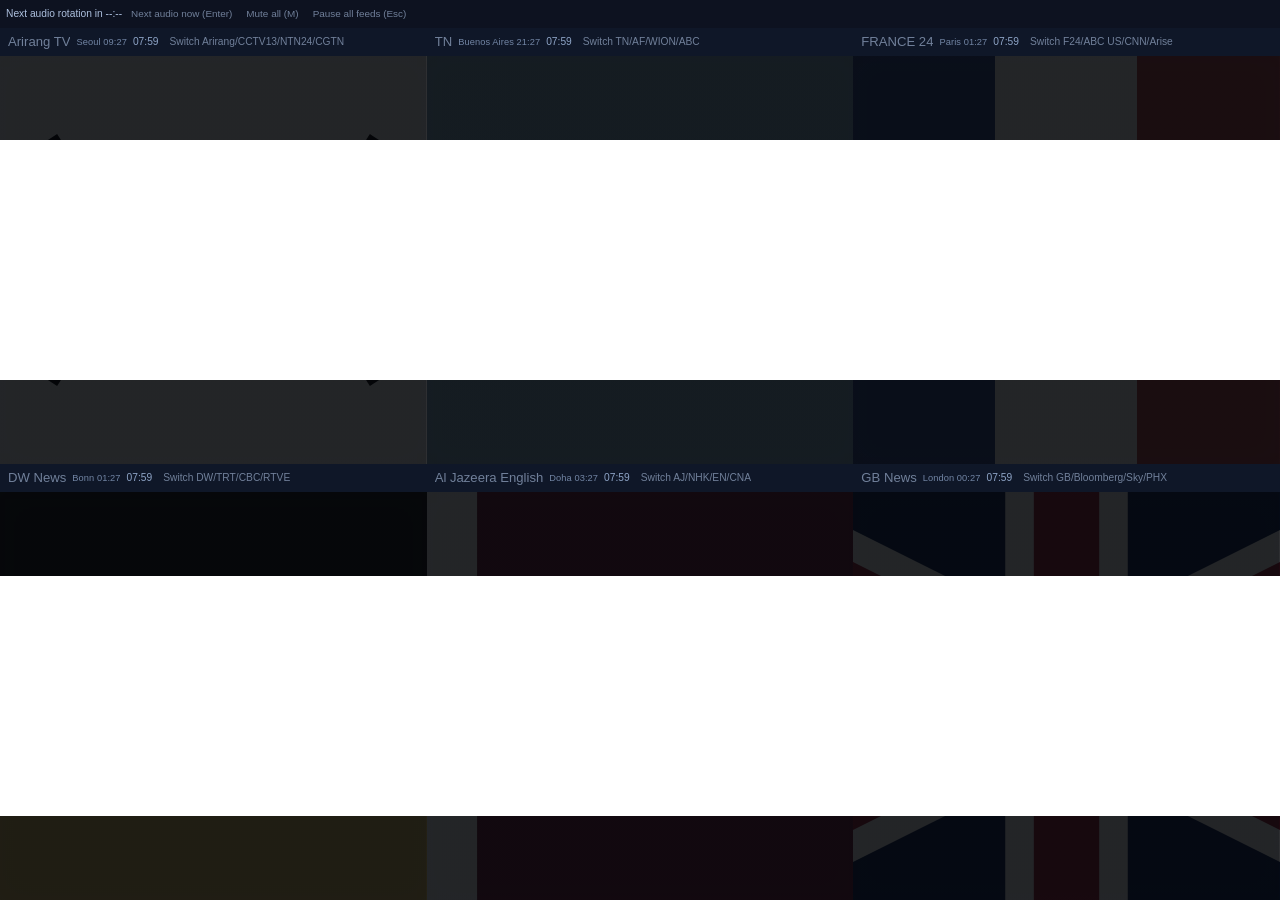
==== commit 49d509ef: "Refine hidden audio status accessibility Co-authored-by: very-unique-user-name <197207046+very-uniqu" ====
--- a/index.html
+++ b/index.html
@@ -43,6 +43,12 @@
             >
           </span>
           <span class="audioBadge" hidden></span>
+          <span
+            class="srOnly audioStatusText"
+            role="status"
+            aria-live="polite"
+            aria-atomic="true"
+          ></span>
         </button>
         <div class="playerWrap">
           <iframe
--- a/styles.css
+++ b/styles.css
@@ -234,14 +234,20 @@
 }
 
 .channelName {
-  font-weight: 600;
+  font-weight: 400;
   font-size: 0.82rem;
   line-height: 1.2;
+  color: #71809a;
   flex: 1 1 auto;
   min-width: 0;
   white-space: nowrap;
   overflow: hidden;
   text-overflow: ellipsis;
+}
+
+.tile.active .channelName {
+  font-weight: 700;
+  color: #f6f8fc;
 }
 
 .regionClock {
@@ -300,16 +306,7 @@
 }
 
 .audioBadge {
-  font-size: 0.7rem;
-  padding: 2px 6px;
-  border: 0;
-  border-radius: 0;
-  color: #71809a;
-  flex-shrink: 0;
-}
-
-.tile.active .audioBadge {
-  color: #9aa8bd;
+  display: none !important;
 }
 
 .playerWrap {
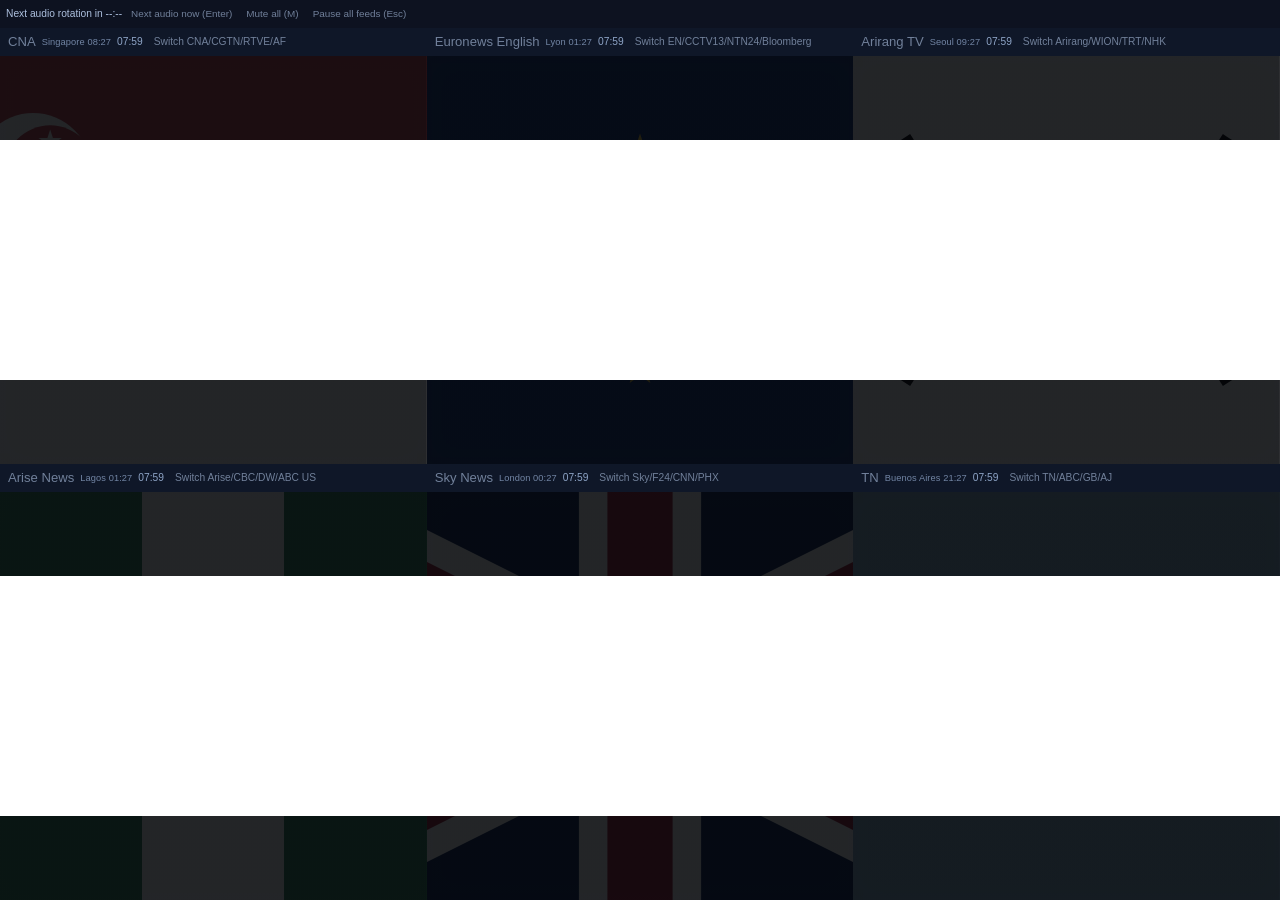
==== commit c751ec55: "Simplify live region for hidden audio status Co-authored-by: very-unique-user-name <197207046+very-u" ====
--- a/index.html
+++ b/index.html
@@ -46,7 +46,6 @@
           <span
             class="srOnly audioStatusText"
             role="status"
-            aria-live="polite"
             aria-atomic="true"
           ></span>
         </button>
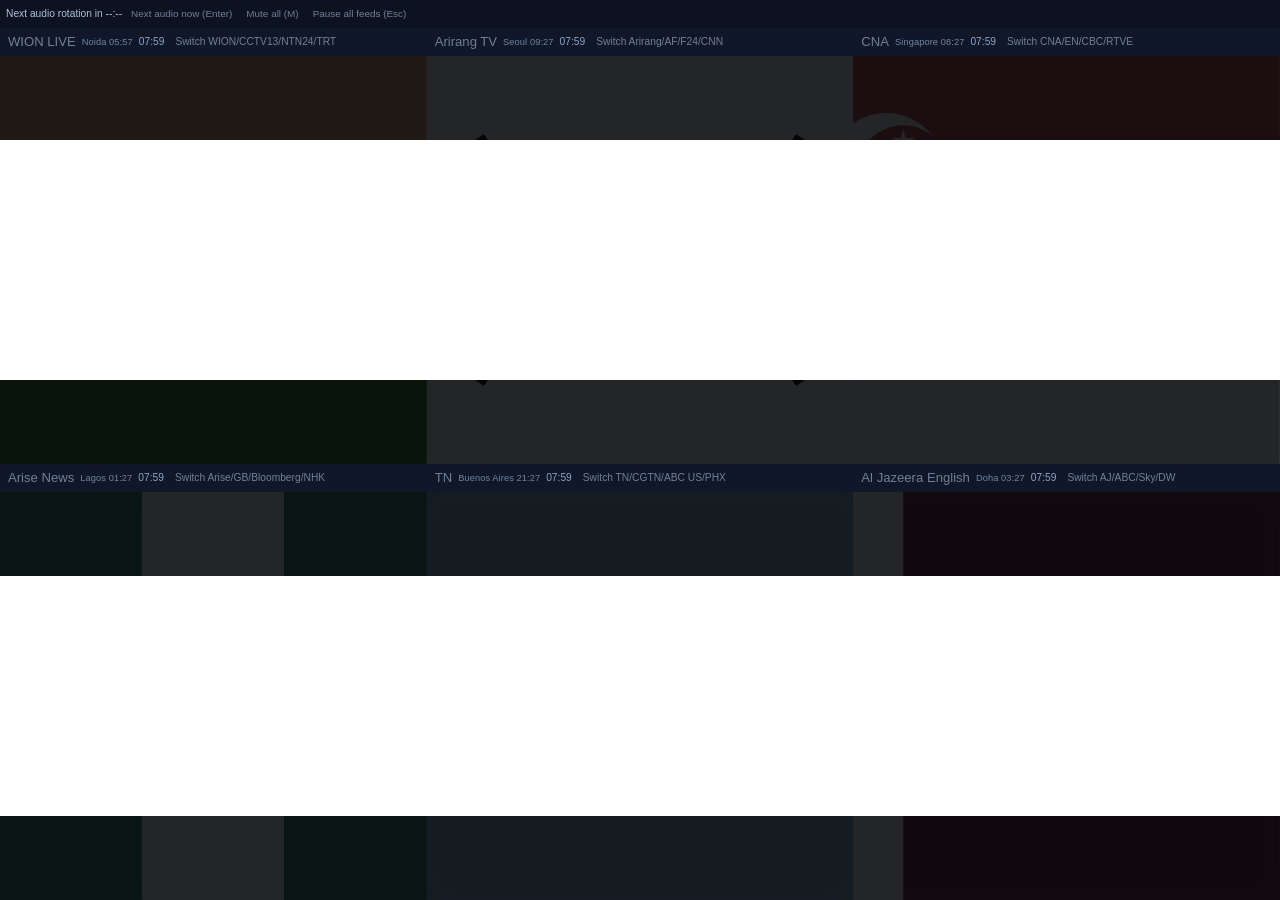
==== commit ebf3dace: "Finalize hidden audio status behavior Co-authored-by: very-unique-user-name <197207046+very-unique-u" ====
--- a/index.html
+++ b/index.html
@@ -43,12 +43,8 @@
             >
           </span>
           <span class="audioBadge" hidden></span>
-          <span
-            class="srOnly audioStatusText"
-            role="status"
-            aria-atomic="true"
-          ></span>
         </button>
+        <span class="srOnly audioStatusText"></span>
         <div class="playerWrap">
           <iframe
             class="playerFrame"
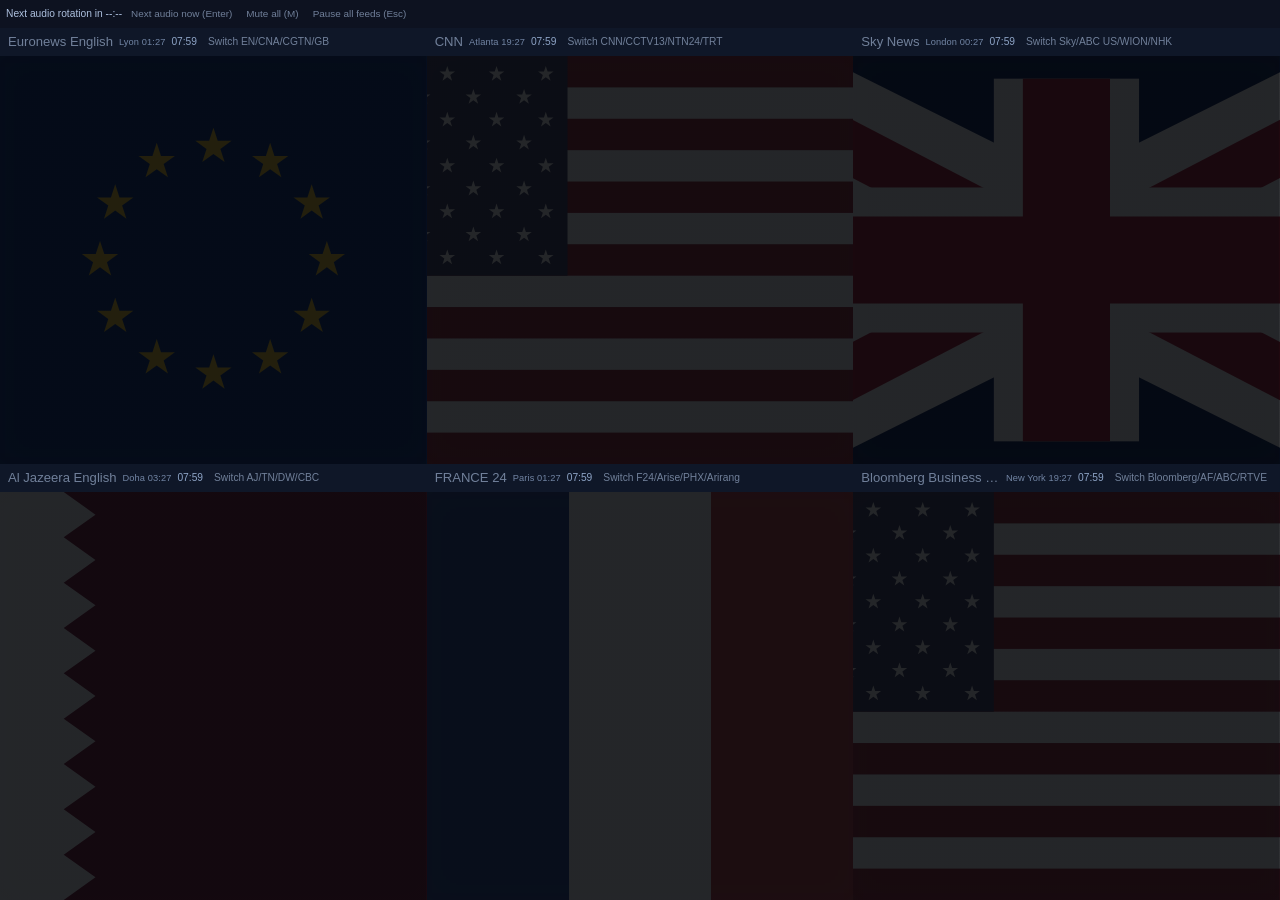
==== commit 70ecbd53: "Harden per-tile initial stream loading Co-authored-by: very-unique-user-name <197207046+very-unique-" ====
--- a/index.html
+++ b/index.html
@@ -50,7 +50,7 @@
             class="playerFrame"
             allow="autoplay; encrypted-media; picture-in-picture"
             allowfullscreen
-            loading="lazy"
+            loading="eager"
             title=""
           ></iframe>
         </div>
--- a/styles.css
+++ b/styles.css
@@ -103,7 +103,10 @@
 }
 
 .tile {
-  --flag-fill: center / cover no-repeat;
+  --flag-fit: cover;
+  --flag-position: center;
+  --flag-repeat: no-repeat;
+  --flag-fill: var(--flag-position) / var(--flag-fit) var(--flag-repeat);
   --tile-flag: linear-gradient(#090d14 0 100%) var(--flag-fill);
   position: relative;
   border: 0;
@@ -116,11 +119,11 @@
 }
 
 .tile[data-flag="qa"] {
-  --tile-flag: url("data:image/svg+xml,%3Csvg%20xmlns%3D%27http%3A%2F%2Fwww.w3.org%2F2000%2Fsvg%27%20viewBox%3D%270%200%20900%20600%27%3E%3Crect%20width%3D%27900%27%20height%3D%27600%27%20fill%3D%27%23ffffff%27%2F%3E%3Cpath%20d%3D%27M210%2C0%20L900%2C0%20L900%2C600%20L210%2C600%20L210.00%2C0.00%20285.00%2C33.33%20210.00%2C66.67%20285.00%2C100.00%20210.00%2C133.33%20285.00%2C166.67%20210.00%2C200.00%20285.00%2C233.33%20210.00%2C266.67%20285.00%2C300.00%20210.00%2C333.33%20285.00%2C366.67%20210.00%2C400.00%20285.00%2C433.33%20210.00%2C466.67%20285.00%2C500.00%20210.00%2C533.33%20285.00%2C566.67%20210.00%2C600.00%20Z%27%20fill%3D%27%238d153a%27%2F%3E%3C%2Fsvg%3E") var(--flag-fill);
+  --tile-flag: url("data:image/svg+xml,%3Csvg%20xmlns%3D%27http%3A%2F%2Fwww.w3.org%2F2000%2Fsvg%27%20viewBox%3D%270%200%201600%20900%27%3E%3Crect%20x%3D%270%27%20y%3D%270%27%20width%3D%271600%27%20height%3D%27900%27%20fill%3D%27%23ffffff%27%2F%3E%3Cpath%20d%3D%27M470%2C0%20L540.00%2C50.00%20L470.00%2C100.00%20L540.00%2C150.00%20L470.00%2C200.00%20L540.00%2C250.00%20L470.00%2C300.00%20L540.00%2C350.00%20L470.00%2C400.00%20L540.00%2C450.00%20L470.00%2C500.00%20L540.00%2C550.00%20L470.00%2C600.00%20L540.00%2C650.00%20L470.00%2C700.00%20L540.00%2C750.00%20L470.00%2C800.00%20L540.00%2C850.00%20L470.00%2C900.00%20L1600%2C900%20L1600%2C0%20Z%27%20fill%3D%27%238D153A%27%2F%3E%3C%2Fsvg%3E") var(--flag-fill);
 }
 
 .tile[data-flag="tr"] {
-  --tile-flag: url("data:image/svg+xml,%3Csvg%20xmlns%3D%27http%3A%2F%2Fwww.w3.org%2F2000%2Fsvg%27%20viewBox%3D%270%200%20900%20600%27%3E%3Crect%20width%3D%27900%27%20height%3D%27600%27%20fill%3D%27%23e30a17%27%2F%3E%3Ccircle%20cx%3D%27365%27%20cy%3D%27300%27%20r%3D%27155%27%20fill%3D%27%23fff%27%2F%3E%3Ccircle%20cx%3D%27405%27%20cy%3D%27300%27%20r%3D%27125%27%20fill%3D%27%23e30a17%27%2F%3E%3Cpath%20d%3D%27M515.00%2C238.00%20528.92%2C280.84%20573.97%2C280.84%20537.52%2C307.32%20551.44%2C350.16%20515.00%2C323.68%20478.56%2C350.16%20492.48%2C307.32%20456.03%2C280.84%20501.08%2C280.84Z%27%20fill%3D%27%23fff%27%2F%3E%3C%2Fsvg%3E") var(--flag-fill);
+  --tile-flag: url("data:image/svg+xml,%3Csvg%20xmlns%3D%27http%3A%2F%2Fwww.w3.org%2F2000%2Fsvg%27%20viewBox%3D%270%200%201600%20900%27%3E%3Crect%20x%3D%270%27%20y%3D%270%27%20width%3D%271600%27%20height%3D%27900%27%20fill%3D%27%23E30A17%27%2F%3E%3Ccircle%20cx%3D%27600%27%20cy%3D%27450%27%20r%3D%27190%27%20fill%3D%27%23ffffff%27%2F%3E%3Ccircle%20cx%3D%27650%27%20cy%3D%27450%27%20r%3D%27152%27%20fill%3D%27%23E30A17%27%2F%3E%3Cpolygon%20points%3D%27860.00%2C376.00%20876.61%2C427.13%20930.38%2C427.13%20886.88%2C458.73%20903.50%2C509.87%20860.00%2C478.27%20816.50%2C509.87%20833.12%2C458.73%20789.62%2C427.13%20843.39%2C427.13%27%20fill%3D%27%23ffffff%27%2F%3E%3C%2Fsvg%3E") var(--flag-fill);
 }
 
 .tile[data-flag="ng"] {
@@ -136,7 +139,7 @@
 }
 
 .tile[data-flag="sg"] {
-  --tile-flag: url("data:image/svg+xml,%3Csvg%20xmlns%3D%27http%3A%2F%2Fwww.w3.org%2F2000%2Fsvg%27%20viewBox%3D%270%200%20900%20600%27%3E%3Crect%20width%3D%27900%27%20height%3D%27300%27%20y%3D%270%27%20fill%3D%27%23ef3340%27%2F%3E%3Crect%20width%3D%27900%27%20height%3D%27300%27%20y%3D%27300%27%20fill%3D%27%23fff%27%2F%3E%3Ccircle%20cx%3D%27185%27%20cy%3D%27170%27%20r%3D%2786%27%20fill%3D%27%23fff%27%2F%3E%3Ccircle%20cx%3D%27210%27%20cy%3D%27170%27%20r%3D%2768%27%20fill%3D%27%23ef3340%27%2F%3E%3Cpath%20d%3D%27M210.00%2C108.00%20214.04%2C120.44%20227.12%2C120.44%20216.54%2C128.12%20220.58%2C140.56%20210.00%2C132.88%20199.42%2C140.56%20203.46%2C128.12%20192.88%2C120.44%20205.96%2C120.44Z%27%20fill%3D%27%23fff%27%2F%3E%3Cpath%20d%3D%27M248.00%2C130.00%20252.04%2C142.44%20265.12%2C142.44%20254.54%2C150.12%20258.58%2C162.56%20248.00%2C154.88%20237.42%2C162.56%20241.46%2C150.12%20230.88%2C142.44%20243.96%2C142.44Z%27%20fill%3D%27%23fff%27%2F%3E%3Cpath%20d%3D%27M248.00%2C174.00%20252.04%2C186.44%20265.12%2C186.44%20254.54%2C194.12%20258.58%2C206.56%20248.00%2C198.88%20237.42%2C206.56%20241.46%2C194.12%20230.88%2C186.44%20243.96%2C186.44Z%27%20fill%3D%27%23fff%27%2F%3E%3Cpath%20d%3D%27M210.00%2C196.00%20214.04%2C208.44%20227.12%2C208.44%20216.54%2C216.12%20220.58%2C228.56%20210.00%2C220.88%20199.42%2C228.56%20203.46%2C216.12%20192.88%2C208.44%20205.96%2C208.44Z%27%20fill%3D%27%23fff%27%2F%3E%3Cpath%20d%3D%27M172.00%2C152.00%20176.04%2C164.44%20189.12%2C164.44%20178.54%2C172.12%20182.58%2C184.56%20172.00%2C176.88%20161.42%2C184.56%20165.46%2C172.12%20154.88%2C164.44%20167.96%2C164.44Z%27%20fill%3D%27%23fff%27%2F%3E%3C%2Fsvg%3E") var(--flag-fill);
+  --tile-flag: url("data:image/svg+xml,%3Csvg%20xmlns%3D%27http%3A%2F%2Fwww.w3.org%2F2000%2Fsvg%27%20viewBox%3D%270%200%201600%20900%27%3E%3Crect%20x%3D%270%27%20y%3D%270%27%20width%3D%271600%27%20height%3D%27450.0%27%20fill%3D%27%23EF3340%27%2F%3E%3Crect%20x%3D%270%27%20y%3D%27450.0%27%20width%3D%271600%27%20height%3D%27450.0%27%20fill%3D%27%23ffffff%27%2F%3E%3Ccircle%20cx%3D%27280%27%20cy%3D%27270%27%20r%3D%27135%27%20fill%3D%27%23ffffff%27%2F%3E%3Ccircle%20cx%3D%27330%27%20cy%3D%27270%27%20r%3D%27110%27%20fill%3D%27%23EF3340%27%2F%3E%3Cpolygon%20points%3D%27300.00%2C182.00%20306.29%2C201.35%20326.63%2C201.35%20310.17%2C213.30%20316.46%2C232.65%20300.00%2C220.70%20283.54%2C232.65%20289.83%2C213.30%20273.37%2C201.35%20293.71%2C201.35%27%20fill%3D%27%23ffffff%27%2F%3E%3Cpolygon%20points%3D%27370.00%2C230.00%20376.29%2C249.35%20396.63%2C249.35%20380.17%2C261.30%20386.46%2C280.65%20370.00%2C268.70%20353.54%2C280.65%20359.83%2C261.30%20343.37%2C249.35%20363.71%2C249.35%27%20fill%3D%27%23ffffff%27%2F%3E%3Cpolygon%20points%3D%27344.00%2C310.00%20350.29%2C329.35%20370.63%2C329.35%20354.17%2C341.30%20360.46%2C360.65%20344.00%2C348.70%20327.54%2C360.65%20333.83%2C341.30%20317.37%2C329.35%20337.71%2C329.35%27%20fill%3D%27%23ffffff%27%2F%3E%3Cpolygon%20points%3D%27256.00%2C310.00%20262.29%2C329.35%20282.63%2C329.35%20266.17%2C341.30%20272.46%2C360.65%20256.00%2C348.70%20239.54%2C360.65%20245.83%2C341.30%20229.37%2C329.35%20249.71%2C329.35%27%20fill%3D%27%23ffffff%27%2F%3E%3Cpolygon%20points%3D%27230.00%2C230.00%20236.29%2C249.35%20256.63%2C249.35%20240.17%2C261.30%20246.46%2C280.65%20230.00%2C268.70%20213.54%2C280.65%20219.83%2C261.30%20203.37%2C249.35%20223.71%2C249.35%27%20fill%3D%27%23ffffff%27%2F%3E%3C%2Fsvg%3E") var(--flag-fill);
 }
 
 .tile[data-flag="co"] {
@@ -144,56 +147,56 @@
 }
 
 .tile[data-flag="ar"] {
-  --tile-flag: linear-gradient(180deg, #7bb7df 0 33.33%, #ffffff 33.33% 66.66%, #7bb7df 66.66% 100%) var(--flag-fill);
+  --tile-flag: linear-gradient(180deg, #74acdf 0 33.33%, #ffffff 33.33% 66.66%, #74acdf 66.66% 100%) var(--flag-fill);
 }
 
 .tile[data-flag="us"] {
-  --tile-flag: url("data:image/svg+xml,%3Csvg%20xmlns%3D%27http%3A%2F%2Fwww.w3.org%2F2000%2Fsvg%27%20viewBox%3D%270%200%20190%20100%27%3E%3Crect%20y%3D%270.000000%27%20width%3D%27190%27%20height%3D%277.692308%27%20fill%3D%27%23b22234%27%2F%3E%3Crect%20y%3D%277.692308%27%20width%3D%27190%27%20height%3D%277.692308%27%20fill%3D%27%23fff%27%2F%3E%3Crect%20y%3D%2715.384615%27%20width%3D%27190%27%20height%3D%277.692308%27%20fill%3D%27%23b22234%27%2F%3E%3Crect%20y%3D%2723.076923%27%20width%3D%27190%27%20height%3D%277.692308%27%20fill%3D%27%23fff%27%2F%3E%3Crect%20y%3D%2730.769231%27%20width%3D%27190%27%20height%3D%277.692308%27%20fill%3D%27%23b22234%27%2F%3E%3Crect%20y%3D%2738.461538%27%20width%3D%27190%27%20height%3D%277.692308%27%20fill%3D%27%23fff%27%2F%3E%3Crect%20y%3D%2746.153846%27%20width%3D%27190%27%20height%3D%277.692308%27%20fill%3D%27%23b22234%27%2F%3E%3Crect%20y%3D%2753.846154%27%20width%3D%27190%27%20height%3D%277.692308%27%20fill%3D%27%23fff%27%2F%3E%3Crect%20y%3D%2761.538462%27%20width%3D%27190%27%20height%3D%277.692308%27%20fill%3D%27%23b22234%27%2F%3E%3Crect%20y%3D%2769.230769%27%20width%3D%27190%27%20height%3D%277.692308%27%20fill%3D%27%23fff%27%2F%3E%3Crect%20y%3D%2776.923077%27%20width%3D%27190%27%20height%3D%277.692308%27%20fill%3D%27%23b22234%27%2F%3E%3Crect%20y%3D%2784.615385%27%20width%3D%27190%27%20height%3D%277.692308%27%20fill%3D%27%23fff%27%2F%3E%3Crect%20y%3D%2792.307692%27%20width%3D%27190%27%20height%3D%277.692308%27%20fill%3D%27%23b22234%27%2F%3E%3Crect%20width%3D%2776%27%20height%3D%2753.846153846%27%20fill%3D%27%233c3b6e%27%2F%3E%3Cpath%20d%3D%27M10.86%2C2.28%2011.62%2C4.33%2013.81%2C4.43%2012.09%2C5.79%2012.68%2C7.89%2010.86%2C6.68%209.04%2C7.89%209.62%2C5.79%207.91%2C4.43%2010.09%2C4.33Z%27%20fill%3D%27%23fff%27%2F%3E%3Cpath%20d%3D%27M21.71%2C2.28%2022.48%2C4.33%2024.66%2C4.43%2022.95%2C5.79%2023.54%2C7.89%2021.71%2C6.68%2019.89%2C7.89%2020.48%2C5.79%2018.77%2C4.43%2020.95%2C4.33Z%27%20fill%3D%27%23fff%27%2F%3E%3Cpath%20d%3D%27M32.57%2C2.28%2033.34%2C4.33%2035.52%2C4.43%2033.81%2C5.79%2034.39%2C7.89%2032.57%2C6.68%2030.75%2C7.89%2031.34%2C5.79%2029.62%2C4.43%2031.81%2C4.33Z%27%20fill%3D%27%23fff%27%2F%3E%3Cpath%20d%3D%27M43.43%2C2.28%2044.19%2C4.33%2046.38%2C4.43%2044.66%2C5.79%2045.25%2C7.89%2043.43%2C6.68%2041.61%2C7.89%2042.19%2C5.79%2040.48%2C4.43%2042.66%2C4.33Z%27%20fill%3D%27%23fff%27%2F%3E%3Cpath%20d%3D%27M54.29%2C2.28%2055.05%2C4.33%2057.23%2C4.43%2055.52%2C5.79%2056.11%2C7.89%2054.29%2C6.68%2052.46%2C7.89%2053.05%2C5.79%2051.34%2C4.43%2053.52%2C4.33Z%27%20fill%3D%27%23fff%27%2F%3E%3Cpath%20d%3D%27M65.14%2C2.28%2065.91%2C4.33%2068.09%2C4.43%2066.38%2C5.79%2066.96%2C7.89%2065.14%2C6.68%2063.32%2C7.89%2063.91%2C5.79%2062.19%2C4.43%2064.38%2C4.33Z%27%20fill%3D%27%23fff%27%2F%3E%3Cpath%20d%3D%27M12.67%2C7.67%2013.43%2C9.72%2015.61%2C9.81%2013.90%2C11.17%2014.49%2C13.28%2012.67%2C12.07%2010.84%2C13.28%2011.43%2C11.17%209.72%2C9.81%2011.90%2C9.72Z%27%20fill%3D%27%23fff%27%2F%3E%3Cpath%20d%3D%27M25.33%2C7.67%2026.10%2C9.72%2028.28%2C9.81%2026.57%2C11.17%2027.16%2C13.28%2025.33%2C12.07%2023.51%2C13.28%2024.10%2C11.17%2022.39%2C9.81%2024.57%2C9.72Z%27%20fill%3D%27%23fff%27%2F%3E%3Cpath%20d%3D%27M38.00%2C7.67%2038.76%2C9.72%2040.95%2C9.81%2039.24%2C11.17%2039.82%2C13.28%2038.00%2C12.07%2036.18%2C13.28%2036.76%2C11.17%2035.05%2C9.81%2037.24%2C9.72Z%27%20fill%3D%27%23fff%27%2F%3E%3Cpath%20d%3D%27M50.67%2C7.67%2051.43%2C9.72%2053.61%2C9.81%2051.90%2C11.17%2052.49%2C13.28%2050.67%2C12.07%2048.84%2C13.28%2049.43%2C11.17%2047.72%2C9.81%2049.90%2C9.72Z%27%20fill%3D%27%23fff%27%2F%3E%3Cpath%20d%3D%27M63.33%2C7.67%2064.10%2C9.72%2066.28%2C9.81%2064.57%2C11.17%2065.16%2C13.28%2063.33%2C12.07%2061.51%2C13.28%2062.10%2C11.17%2060.39%2C9.81%2062.57%2C9.72Z%27%20fill%3D%27%23fff%27%2F%3E%3Cpath%20d%3D%27M10.86%2C13.05%2011.62%2C15.10%2013.81%2C15.20%2012.09%2C16.56%2012.68%2C18.66%2010.86%2C17.45%209.04%2C18.66%209.62%2C16.56%207.91%2C15.20%2010.09%2C15.10Z%27%20fill%3D%27%23fff%27%2F%3E%3Cpath%20d%3D%27M21.71%2C13.05%2022.48%2C15.10%2024.66%2C15.20%2022.95%2C16.56%2023.54%2C18.66%2021.71%2C17.45%2019.89%2C18.66%2020.48%2C16.56%2018.77%2C15.20%2020.95%2C15.10Z%27%20fill%3D%27%23fff%27%2F%3E%3Cpath%20d%3D%27M32.57%2C13.05%2033.34%2C15.10%2035.52%2C15.20%2033.81%2C16.56%2034.39%2C18.66%2032.57%2C17.45%2030.75%2C18.66%2031.34%2C16.56%2029.62%2C15.20%2031.81%2C15.10Z%27%20fill%3D%27%23fff%27%2F%3E%3Cpath%20d%3D%27M43.43%2C13.05%2044.19%2C15.10%2046.38%2C15.20%2044.66%2C16.56%2045.25%2C18.66%2043.43%2C17.45%2041.61%2C18.66%2042.19%2C16.56%2040.48%2C15.20%2042.66%2C15.10Z%27%20fill%3D%27%23fff%27%2F%3E%3Cpath%20d%3D%27M54.29%2C13.05%2055.05%2C15.10%2057.23%2C15.20%2055.52%2C16.56%2056.11%2C18.66%2054.29%2C17.45%2052.46%2C18.66%2053.05%2C16.56%2051.34%2C15.20%2053.52%2C15.10Z%27%20fill%3D%27%23fff%27%2F%3E%3Cpath%20d%3D%27M65.14%2C13.05%2065.91%2C15.10%2068.09%2C15.20%2066.38%2C16.56%2066.96%2C18.66%2065.14%2C17.45%2063.32%2C18.66%2063.91%2C16.56%2062.19%2C15.20%2064.38%2C15.10Z%27%20fill%3D%27%23fff%27%2F%3E%3Cpath%20d%3D%27M12.67%2C18.44%2013.43%2C20.49%2015.61%2C20.58%2013.90%2C21.94%2014.49%2C24.05%2012.67%2C22.84%2010.84%2C24.05%2011.43%2C21.94%209.72%2C20.58%2011.90%2C20.49Z%27%20fill%3D%27%23fff%27%2F%3E%3Cpath%20d%3D%27M25.33%2C18.44%2026.10%2C20.49%2028.28%2C20.58%2026.57%2C21.94%2027.16%2C24.05%2025.33%2C22.84%2023.51%2C24.05%2024.10%2C21.94%2022.39%2C20.58%2024.57%2C20.49Z%27%20fill%3D%27%23fff%27%2F%3E%3Cpath%20d%3D%27M38.00%2C18.44%2038.76%2C20.49%2040.95%2C20.58%2039.24%2C21.94%2039.82%2C24.05%2038.00%2C22.84%2036.18%2C24.05%2036.76%2C21.94%2035.05%2C20.58%2037.24%2C20.49Z%27%20fill%3D%27%23fff%27%2F%3E%3Cpath%20d%3D%27M50.67%2C18.44%2051.43%2C20.49%2053.61%2C20.58%2051.90%2C21.94%2052.49%2C24.05%2050.67%2C22.84%2048.84%2C24.05%2049.43%2C21.94%2047.72%2C20.58%2049.90%2C20.49Z%27%20fill%3D%27%23fff%27%2F%3E%3Cpath%20d%3D%27M63.33%2C18.44%2064.10%2C20.49%2066.28%2C20.58%2064.57%2C21.94%2065.16%2C24.05%2063.33%2C22.84%2061.51%2C24.05%2062.10%2C21.94%2060.39%2C20.58%2062.57%2C20.49Z%27%20fill%3D%27%23fff%27%2F%3E%3Cpath%20d%3D%27M10.86%2C23.82%2011.62%2C25.87%2013.81%2C25.97%2012.09%2C27.32%2012.68%2C29.43%2010.86%2C28.22%209.04%2C29.43%209.62%2C27.32%207.91%2C25.97%2010.09%2C25.87Z%27%20fill%3D%27%23fff%27%2F%3E%3Cpath%20d%3D%27M21.71%2C23.82%2022.48%2C25.87%2024.66%2C25.97%2022.95%2C27.32%2023.54%2C29.43%2021.71%2C28.22%2019.89%2C29.43%2020.48%2C27.32%2018.77%2C25.97%2020.95%2C25.87Z%27%20fill%3D%27%23fff%27%2F%3E%3Cpath%20d%3D%27M32.57%2C23.82%2033.34%2C25.87%2035.52%2C25.97%2033.81%2C27.32%2034.39%2C29.43%2032.57%2C28.22%2030.75%2C29.43%2031.34%2C27.32%2029.62%2C25.97%2031.81%2C25.87Z%27%20fill%3D%27%23fff%27%2F%3E%3Cpath%20d%3D%27M43.43%2C23.82%2044.19%2C25.87%2046.38%2C25.97%2044.66%2C27.32%2045.25%2C29.43%2043.43%2C28.22%2041.61%2C29.43%2042.19%2C27.32%2040.48%2C25.97%2042.66%2C25.87Z%27%20fill%3D%27%23fff%27%2F%3E%3Cpath%20d%3D%27M54.29%2C23.82%2055.05%2C25.87%2057.23%2C25.97%2055.52%2C27.32%2056.11%2C29.43%2054.29%2C28.22%2052.46%2C29.43%2053.05%2C27.32%2051.34%2C25.97%2053.52%2C25.87Z%27%20fill%3D%27%23fff%27%2F%3E%3Cpath%20d%3D%27M65.14%2C23.82%2065.91%2C25.87%2068.09%2C25.97%2066.38%2C27.32%2066.96%2C29.43%2065.14%2C28.22%2063.32%2C29.43%2063.91%2C27.32%2062.19%2C25.97%2064.38%2C25.87Z%27%20fill%3D%27%23fff%27%2F%3E%3Cpath%20d%3D%27M12.67%2C29.21%2013.43%2C31.26%2015.61%2C31.35%2013.90%2C32.71%2014.49%2C34.82%2012.67%2C33.61%2010.84%2C34.82%2011.43%2C32.71%209.72%2C31.35%2011.90%2C31.26Z%27%20fill%3D%27%23fff%27%2F%3E%3Cpath%20d%3D%27M25.33%2C29.21%2026.10%2C31.26%2028.28%2C31.35%2026.57%2C32.71%2027.16%2C34.82%2025.33%2C33.61%2023.51%2C34.82%2024.10%2C32.71%2022.39%2C31.35%2024.57%2C31.26Z%27%20fill%3D%27%23fff%27%2F%3E%3Cpath%20d%3D%27M38.00%2C29.21%2038.76%2C31.26%2040.95%2C31.35%2039.24%2C32.71%2039.82%2C34.82%2038.00%2C33.61%2036.18%2C34.82%2036.76%2C32.71%2035.05%2C31.35%2037.24%2C31.26Z%27%20fill%3D%27%23fff%27%2F%3E%3Cpath%20d%3D%27M50.67%2C29.21%2051.43%2C31.26%2053.61%2C31.35%2051.90%2C32.71%2052.49%2C34.82%2050.67%2C33.61%2048.84%2C34.82%2049.43%2C32.71%2047.72%2C31.35%2049.90%2C31.26Z%27%20fill%3D%27%23fff%27%2F%3E%3Cpath%20d%3D%27M63.33%2C29.21%2064.10%2C31.26%2066.28%2C31.35%2064.57%2C32.71%2065.16%2C34.82%2063.33%2C33.61%2061.51%2C34.82%2062.10%2C32.71%2060.39%2C31.35%2062.57%2C31.26Z%27%20fill%3D%27%23fff%27%2F%3E%3Cpath%20d%3D%27M10.86%2C34.59%2011.62%2C36.64%2013.81%2C36.73%2012.09%2C38.09%2012.68%2C40.20%2010.86%2C38.99%209.04%2C40.20%209.62%2C38.09%207.91%2C36.73%2010.09%2C36.64Z%27%20fill%3D%27%23fff%27%2F%3E%3Cpath%20d%3D%27M21.71%2C34.59%2022.48%2C36.64%2024.66%2C36.73%2022.95%2C38.09%2023.54%2C40.20%2021.71%2C38.99%2019.89%2C40.20%2020.48%2C38.09%2018.77%2C36.73%2020.95%2C36.64Z%27%20fill%3D%27%23fff%27%2F%3E%3Cpath%20d%3D%27M32.57%2C34.59%2033.34%2C36.64%2035.52%2C36.73%2033.81%2C38.09%2034.39%2C40.20%2032.57%2C38.99%2030.75%2C40.20%2031.34%2C38.09%2029.62%2C36.73%2031.81%2C36.64Z%27%20fill%3D%27%23fff%27%2F%3E%3Cpath%20d%3D%27M43.43%2C34.59%2044.19%2C36.64%2046.38%2C36.73%2044.66%2C38.09%2045.25%2C40.20%2043.43%2C38.99%2041.61%2C40.20%2042.19%2C38.09%2040.48%2C36.73%2042.66%2C36.64Z%27%20fill%3D%27%23fff%27%2F%3E%3Cpath%20d%3D%27M54.29%2C34.59%2055.05%2C36.64%2057.23%2C36.73%2055.52%2C38.09%2056.11%2C40.20%2054.29%2C38.99%2052.46%2C40.20%2053.05%2C38.09%2051.34%2C36.73%2053.52%2C36.64Z%27%20fill%3D%27%23fff%27%2F%3E%3Cpath%20d%3D%27M65.14%2C34.59%2065.91%2C36.64%2068.09%2C36.73%2066.38%2C38.09%2066.96%2C40.20%2065.14%2C38.99%2063.32%2C40.20%2063.91%2C38.09%2062.19%2C36.73%2064.38%2C36.64Z%27%20fill%3D%27%23fff%27%2F%3E%3Cpath%20d%3D%27M12.67%2C39.98%2013.43%2C42.03%2015.61%2C42.12%2013.90%2C43.48%2014.49%2C45.58%2012.67%2C44.38%2010.84%2C45.58%2011.43%2C43.48%209.72%2C42.12%2011.90%2C42.03Z%27%20fill%3D%27%23fff%27%2F%3E%3Cpath%20d%3D%27M25.33%2C39.98%2026.10%2C42.03%2028.28%2C42.12%2026.57%2C43.48%2027.16%2C45.58%2025.33%2C44.38%2023.51%2C45.58%2024.10%2C43.48%2022.39%2C42.12%2024.57%2C42.03Z%27%20fill%3D%27%23fff%27%2F%3E%3Cpath%20d%3D%27M38.00%2C39.98%2038.76%2C42.03%2040.95%2C42.12%2039.24%2C43.48%2039.82%2C45.58%2038.00%2C44.38%2036.18%2C45.58%2036.76%2C43.48%2035.05%2C42.12%2037.24%2C42.03Z%27%20fill%3D%27%23fff%27%2F%3E%3Cpath%20d%3D%27M50.67%2C39.98%2051.43%2C42.03%2053.61%2C42.12%2051.90%2C43.48%2052.49%2C45.58%2050.67%2C44.38%2048.84%2C45.58%2049.43%2C43.48%2047.72%2C42.12%2049.90%2C42.03Z%27%20fill%3D%27%23fff%27%2F%3E%3Cpath%20d%3D%27M63.33%2C39.98%2064.10%2C42.03%2066.28%2C42.12%2064.57%2C43.48%2065.16%2C45.58%2063.33%2C44.38%2061.51%2C45.58%2062.10%2C43.48%2060.39%2C42.12%2062.57%2C42.03Z%27%20fill%3D%27%23fff%27%2F%3E%3Cpath%20d%3D%27M10.86%2C45.36%2011.62%2C47.41%2013.81%2C47.50%2012.09%2C48.86%2012.68%2C50.97%2010.86%2C49.76%209.04%2C50.97%209.62%2C48.86%207.91%2C47.50%2010.09%2C47.41Z%27%20fill%3D%27%23fff%27%2F%3E%3Cpath%20d%3D%27M21.71%2C45.36%2022.48%2C47.41%2024.66%2C47.50%2022.95%2C48.86%2023.54%2C50.97%2021.71%2C49.76%2019.89%2C50.97%2020.48%2C48.86%2018.77%2C47.50%2020.95%2C47.41Z%27%20fill%3D%27%23fff%27%2F%3E%3Cpath%20d%3D%27M32.57%2C45.36%2033.34%2C47.41%2035.52%2C47.50%2033.81%2C48.86%2034.39%2C50.97%2032.57%2C49.76%2030.75%2C50.97%2031.34%2C48.86%2029.62%2C47.50%2031.81%2C47.41Z%27%20fill%3D%27%23fff%27%2F%3E%3Cpath%20d%3D%27M43.43%2C45.36%2044.19%2C47.41%2046.38%2C47.50%2044.66%2C48.86%2045.25%2C50.97%2043.43%2C49.76%2041.61%2C50.97%2042.19%2C48.86%2040.48%2C47.50%2042.66%2C47.41Z%27%20fill%3D%27%23fff%27%2F%3E%3Cpath%20d%3D%27M54.29%2C45.36%2055.05%2C47.41%2057.23%2C47.50%2055.52%2C48.86%2056.11%2C50.97%2054.29%2C49.76%2052.46%2C50.97%2053.05%2C48.86%2051.34%2C47.50%2053.52%2C47.41Z%27%20fill%3D%27%23fff%27%2F%3E%3Cpath%20d%3D%27M65.14%2C45.36%2065.91%2C47.41%2068.09%2C47.50%2066.38%2C48.86%2066.96%2C50.97%2065.14%2C49.76%2063.32%2C50.97%2063.91%2C48.86%2062.19%2C47.50%2064.38%2C47.41Z%27%20fill%3D%27%23fff%27%2F%3E%3C%2Fsvg%3E") var(--flag-fill);
+  --tile-flag: url("data:image/svg+xml,%3Csvg%20xmlns%3D%27http%3A%2F%2Fwww.w3.org%2F2000%2Fsvg%27%20viewBox%3D%270%200%201600%20900%27%3E%3Crect%20x%3D%270%27%20y%3D%270.0%27%20width%3D%271600%27%20height%3D%2770.23076923076923%27%20fill%3D%27%23B22234%27%2F%3E%3Crect%20x%3D%270%27%20y%3D%2769.23076923076923%27%20width%3D%271600%27%20height%3D%2770.23076923076923%27%20fill%3D%27%23ffffff%27%2F%3E%3Crect%20x%3D%270%27%20y%3D%27138.46153846153845%27%20width%3D%271600%27%20height%3D%2770.23076923076923%27%20fill%3D%27%23B22234%27%2F%3E%3Crect%20x%3D%270%27%20y%3D%27207.69230769230768%27%20width%3D%271600%27%20height%3D%2770.23076923076923%27%20fill%3D%27%23ffffff%27%2F%3E%3Crect%20x%3D%270%27%20y%3D%27276.9230769230769%27%20width%3D%271600%27%20height%3D%2770.23076923076923%27%20fill%3D%27%23B22234%27%2F%3E%3Crect%20x%3D%270%27%20y%3D%27346.15384615384613%27%20width%3D%271600%27%20height%3D%2770.23076923076923%27%20fill%3D%27%23ffffff%27%2F%3E%3Crect%20x%3D%270%27%20y%3D%27415.38461538461536%27%20width%3D%271600%27%20height%3D%2770.23076923076923%27%20fill%3D%27%23B22234%27%2F%3E%3Crect%20x%3D%270%27%20y%3D%27484.6153846153846%27%20width%3D%271600%27%20height%3D%2770.23076923076923%27%20fill%3D%27%23ffffff%27%2F%3E%3Crect%20x%3D%270%27%20y%3D%27553.8461538461538%27%20width%3D%271600%27%20height%3D%2770.23076923076923%27%20fill%3D%27%23B22234%27%2F%3E%3Crect%20x%3D%270%27%20y%3D%27623.0769230769231%27%20width%3D%271600%27%20height%3D%2770.23076923076923%27%20fill%3D%27%23ffffff%27%2F%3E%3Crect%20x%3D%270%27%20y%3D%27692.3076923076923%27%20width%3D%271600%27%20height%3D%2770.23076923076923%27%20fill%3D%27%23B22234%27%2F%3E%3Crect%20x%3D%270%27%20y%3D%27761.5384615384614%27%20width%3D%271600%27%20height%3D%2770.23076923076923%27%20fill%3D%27%23ffffff%27%2F%3E%3Crect%20x%3D%270%27%20y%3D%27830.7692307692307%27%20width%3D%271600%27%20height%3D%2770.23076923076923%27%20fill%3D%27%23B22234%27%2F%3E%3Crect%20x%3D%270%27%20y%3D%270%27%20width%3D%27640%27%20height%3D%27484.6153846153846%27%20fill%3D%27%233C3B6E%27%2F%3E%3Cpolygon%20points%3D%2748.00%2C22.00%2052.04%2C34.44%2065.12%2C34.44%2054.54%2C42.12%2058.58%2C54.56%2048.00%2C46.88%2037.42%2C54.56%2041.46%2C42.12%2030.88%2C34.44%2043.96%2C34.44%27%20fill%3D%27%23ffffff%27%2F%3E%3Cpolygon%20points%3D%27156.80%2C22.00%20160.84%2C34.44%20173.92%2C34.44%20163.34%2C42.12%20167.38%2C54.56%20156.80%2C46.88%20146.22%2C54.56%20150.26%2C42.12%20139.68%2C34.44%20152.76%2C34.44%27%20fill%3D%27%23ffffff%27%2F%3E%3Cpolygon%20points%3D%27265.60%2C22.00%20269.64%2C34.44%20282.72%2C34.44%20272.14%2C42.12%20276.18%2C54.56%20265.60%2C46.88%20255.02%2C54.56%20259.06%2C42.12%20248.48%2C34.44%20261.56%2C34.44%27%20fill%3D%27%23ffffff%27%2F%3E%3Cpolygon%20points%3D%27374.40%2C22.00%20378.44%2C34.44%20391.52%2C34.44%20380.94%2C42.12%20384.98%2C54.56%20374.40%2C46.88%20363.82%2C54.56%20367.86%2C42.12%20357.28%2C34.44%20370.36%2C34.44%27%20fill%3D%27%23ffffff%27%2F%3E%3Cpolygon%20points%3D%27483.20%2C22.00%20487.24%2C34.44%20500.32%2C34.44%20489.74%2C42.12%20493.78%2C54.56%20483.20%2C46.88%20472.62%2C54.56%20476.66%2C42.12%20466.08%2C34.44%20479.16%2C34.44%27%20fill%3D%27%23ffffff%27%2F%3E%3Cpolygon%20points%3D%27592.00%2C22.00%20596.04%2C34.44%20609.12%2C34.44%20598.54%2C42.12%20602.58%2C54.56%20592.00%2C46.88%20581.42%2C54.56%20585.46%2C42.12%20574.88%2C34.44%20587.96%2C34.44%27%20fill%3D%27%23ffffff%27%2F%3E%3Cpolygon%20points%3D%2796.00%2C72.58%20100.04%2C85.01%20113.12%2C85.01%20102.54%2C92.70%20106.58%2C105.14%2096.00%2C97.45%2085.42%2C105.14%2089.46%2C92.70%2078.88%2C85.01%2091.96%2C85.01%27%20fill%3D%27%23ffffff%27%2F%3E%3Cpolygon%20points%3D%27208.00%2C72.58%20212.04%2C85.01%20225.12%2C85.01%20214.54%2C92.70%20218.58%2C105.14%20208.00%2C97.45%20197.42%2C105.14%20201.46%2C92.70%20190.88%2C85.01%20203.96%2C85.01%27%20fill%3D%27%23ffffff%27%2F%3E%3Cpolygon%20points%3D%27320.00%2C72.58%20324.04%2C85.01%20337.12%2C85.01%20326.54%2C92.70%20330.58%2C105.14%20320.00%2C97.45%20309.42%2C105.14%20313.46%2C92.70%20302.88%2C85.01%20315.96%2C85.01%27%20fill%3D%27%23ffffff%27%2F%3E%3Cpolygon%20points%3D%27432.00%2C72.58%20436.04%2C85.01%20449.12%2C85.01%20438.54%2C92.70%20442.58%2C105.14%20432.00%2C97.45%20421.42%2C105.14%20425.46%2C92.70%20414.88%2C85.01%20427.96%2C85.01%27%20fill%3D%27%23ffffff%27%2F%3E%3Cpolygon%20points%3D%27544.00%2C72.58%20548.04%2C85.01%20561.12%2C85.01%20550.54%2C92.70%20554.58%2C105.14%20544.00%2C97.45%20533.42%2C105.14%20537.46%2C92.70%20526.88%2C85.01%20539.96%2C85.01%27%20fill%3D%27%23ffffff%27%2F%3E%3Cpolygon%20points%3D%2748.00%2C123.15%2052.04%2C135.59%2065.12%2C135.59%2054.54%2C143.28%2058.58%2C155.72%2048.00%2C148.03%2037.42%2C155.72%2041.46%2C143.28%2030.88%2C135.59%2043.96%2C135.59%27%20fill%3D%27%23ffffff%27%2F%3E%3Cpolygon%20points%3D%27156.80%2C123.15%20160.84%2C135.59%20173.92%2C135.59%20163.34%2C143.28%20167.38%2C155.72%20156.80%2C148.03%20146.22%2C155.72%20150.26%2C143.28%20139.68%2C135.59%20152.76%2C135.59%27%20fill%3D%27%23ffffff%27%2F%3E%3Cpolygon%20points%3D%27265.60%2C123.15%20269.64%2C135.59%20282.72%2C135.59%20272.14%2C143.28%20276.18%2C155.72%20265.60%2C148.03%20255.02%2C155.72%20259.06%2C143.28%20248.48%2C135.59%20261.56%2C135.59%27%20fill%3D%27%23ffffff%27%2F%3E%3Cpolygon%20points%3D%27374.40%2C123.15%20378.44%2C135.59%20391.52%2C135.59%20380.94%2C143.28%20384.98%2C155.72%20374.40%2C148.03%20363.82%2C155.72%20367.86%2C143.28%20357.28%2C135.59%20370.36%2C135.59%27%20fill%3D%27%23ffffff%27%2F%3E%3Cpolygon%20points%3D%27483.20%2C123.15%20487.24%2C135.59%20500.32%2C135.59%20489.74%2C143.28%20493.78%2C155.72%20483.20%2C148.03%20472.62%2C155.72%20476.66%2C143.28%20466.08%2C135.59%20479.16%2C135.59%27%20fill%3D%27%23ffffff%27%2F%3E%3Cpolygon%20points%3D%27592.00%2C123.15%20596.04%2C135.59%20609.12%2C135.59%20598.54%2C143.28%20602.58%2C155.72%20592.00%2C148.03%20581.42%2C155.72%20585.46%2C143.28%20574.88%2C135.59%20587.96%2C135.59%27%20fill%3D%27%23ffffff%27%2F%3E%3Cpolygon%20points%3D%2796.00%2C173.73%20100.04%2C186.17%20113.12%2C186.17%20102.54%2C193.86%20106.58%2C206.29%2096.00%2C198.61%2085.42%2C206.29%2089.46%2C193.86%2078.88%2C186.17%2091.96%2C186.17%27%20fill%3D%27%23ffffff%27%2F%3E%3Cpolygon%20points%3D%27208.00%2C173.73%20212.04%2C186.17%20225.12%2C186.17%20214.54%2C193.86%20218.58%2C206.29%20208.00%2C198.61%20197.42%2C206.29%20201.46%2C193.86%20190.88%2C186.17%20203.96%2C186.17%27%20fill%3D%27%23ffffff%27%2F%3E%3Cpolygon%20points%3D%27320.00%2C173.73%20324.04%2C186.17%20337.12%2C186.17%20326.54%2C193.86%20330.58%2C206.29%20320.00%2C198.61%20309.42%2C206.29%20313.46%2C193.86%20302.88%2C186.17%20315.96%2C186.17%27%20fill%3D%27%23ffffff%27%2F%3E%3Cpolygon%20points%3D%27432.00%2C173.73%20436.04%2C186.17%20449.12%2C186.17%20438.54%2C193.86%20442.58%2C206.29%20432.00%2C198.61%20421.42%2C206.29%20425.46%2C193.86%20414.88%2C186.17%20427.96%2C186.17%27%20fill%3D%27%23ffffff%27%2F%3E%3Cpolygon%20points%3D%27544.00%2C173.73%20548.04%2C186.17%20561.12%2C186.17%20550.54%2C193.86%20554.58%2C206.29%20544.00%2C198.61%20533.42%2C206.29%20537.46%2C193.86%20526.88%2C186.17%20539.96%2C186.17%27%20fill%3D%27%23ffffff%27%2F%3E%3Cpolygon%20points%3D%2748.00%2C224.31%2052.04%2C236.75%2065.12%2C236.75%2054.54%2C244.43%2058.58%2C256.87%2048.00%2C249.18%2037.42%2C256.87%2041.46%2C244.43%2030.88%2C236.75%2043.96%2C236.75%27%20fill%3D%27%23ffffff%27%2F%3E%3Cpolygon%20points%3D%27156.80%2C224.31%20160.84%2C236.75%20173.92%2C236.75%20163.34%2C244.43%20167.38%2C256.87%20156.80%2C249.18%20146.22%2C256.87%20150.26%2C244.43%20139.68%2C236.75%20152.76%2C236.75%27%20fill%3D%27%23ffffff%27%2F%3E%3Cpolygon%20points%3D%27265.60%2C224.31%20269.64%2C236.75%20282.72%2C236.75%20272.14%2C244.43%20276.18%2C256.87%20265.60%2C249.18%20255.02%2C256.87%20259.06%2C244.43%20248.48%2C236.75%20261.56%2C236.75%27%20fill%3D%27%23ffffff%27%2F%3E%3Cpolygon%20points%3D%27374.40%2C224.31%20378.44%2C236.75%20391.52%2C236.75%20380.94%2C244.43%20384.98%2C256.87%20374.40%2C249.18%20363.82%2C256.87%20367.86%2C244.43%20357.28%2C236.75%20370.36%2C236.75%27%20fill%3D%27%23ffffff%27%2F%3E%3Cpolygon%20points%3D%27483.20%2C224.31%20487.24%2C236.75%20500.32%2C236.75%20489.74%2C244.43%20493.78%2C256.87%20483.20%2C249.18%20472.62%2C256.87%20476.66%2C244.43%20466.08%2C236.75%20479.16%2C236.75%27%20fill%3D%27%23ffffff%27%2F%3E%3Cpolygon%20points%3D%27592.00%2C224.31%20596.04%2C236.75%20609.12%2C236.75%20598.54%2C244.43%20602.58%2C256.87%20592.00%2C249.18%20581.42%2C256.87%20585.46%2C244.43%20574.88%2C236.75%20587.96%2C236.75%27%20fill%3D%27%23ffffff%27%2F%3E%3Cpolygon%20points%3D%2796.00%2C274.88%20100.04%2C287.32%20113.12%2C287.32%20102.54%2C295.01%20106.58%2C307.45%2096.00%2C299.76%2085.42%2C307.45%2089.46%2C295.01%2078.88%2C287.32%2091.96%2C287.32%27%20fill%3D%27%23ffffff%27%2F%3E%3Cpolygon%20points%3D%27208.00%2C274.88%20212.04%2C287.32%20225.12%2C287.32%20214.54%2C295.01%20218.58%2C307.45%20208.00%2C299.76%20197.42%2C307.45%20201.46%2C295.01%20190.88%2C287.32%20203.96%2C287.32%27%20fill%3D%27%23ffffff%27%2F%3E%3Cpolygon%20points%3D%27320.00%2C274.88%20324.04%2C287.32%20337.12%2C287.32%20326.54%2C295.01%20330.58%2C307.45%20320.00%2C299.76%20309.42%2C307.45%20313.46%2C295.01%20302.88%2C287.32%20315.96%2C287.32%27%20fill%3D%27%23ffffff%27%2F%3E%3Cpolygon%20points%3D%27432.00%2C274.88%20436.04%2C287.32%20449.12%2C287.32%20438.54%2C295.01%20442.58%2C307.45%20432.00%2C299.76%20421.42%2C307.45%20425.46%2C295.01%20414.88%2C287.32%20427.96%2C287.32%27%20fill%3D%27%23ffffff%27%2F%3E%3Cpolygon%20points%3D%27544.00%2C274.88%20548.04%2C287.32%20561.12%2C287.32%20550.54%2C295.01%20554.58%2C307.45%20544.00%2C299.76%20533.42%2C307.45%20537.46%2C295.01%20526.88%2C287.32%20539.96%2C287.32%27%20fill%3D%27%23ffffff%27%2F%3E%3Cpolygon%20points%3D%2748.00%2C325.46%2052.04%2C337.90%2065.12%2C337.90%2054.54%2C345.59%2058.58%2C358.02%2048.00%2C350.34%2037.42%2C358.02%2041.46%2C345.59%2030.88%2C337.90%2043.96%2C337.90%27%20fill%3D%27%23ffffff%27%2F%3E%3Cpolygon%20points%3D%27156.80%2C325.46%20160.84%2C337.90%20173.92%2C337.90%20163.34%2C345.59%20167.38%2C358.02%20156.80%2C350.34%20146.22%2C358.02%20150.26%2C345.59%20139.68%2C337.90%20152.76%2C337.90%27%20fill%3D%27%23ffffff%27%2F%3E%3Cpolygon%20points%3D%27265.60%2C325.46%20269.64%2C337.90%20282.72%2C337.90%20272.14%2C345.59%20276.18%2C358.02%20265.60%2C350.34%20255.02%2C358.02%20259.06%2C345.59%20248.48%2C337.90%20261.56%2C337.90%27%20fill%3D%27%23ffffff%27%2F%3E%3Cpolygon%20points%3D%27374.40%2C325.46%20378.44%2C337.90%20391.52%2C337.90%20380.94%2C345.59%20384.98%2C358.02%20374.40%2C350.34%20363.82%2C358.02%20367.86%2C345.59%20357.28%2C337.90%20370.36%2C337.90%27%20fill%3D%27%23ffffff%27%2F%3E%3Cpolygon%20points%3D%27483.20%2C325.46%20487.24%2C337.90%20500.32%2C337.90%20489.74%2C345.59%20493.78%2C358.02%20483.20%2C350.34%20472.62%2C358.02%20476.66%2C345.59%20466.08%2C337.90%20479.16%2C337.90%27%20fill%3D%27%23ffffff%27%2F%3E%3Cpolygon%20points%3D%27592.00%2C325.46%20596.04%2C337.90%20609.12%2C337.90%20598.54%2C345.59%20602.58%2C358.02%20592.00%2C350.34%20581.42%2C358.02%20585.46%2C345.59%20574.88%2C337.90%20587.96%2C337.90%27%20fill%3D%27%23ffffff%27%2F%3E%3Cpolygon%20points%3D%2796.00%2C376.04%20100.04%2C388.48%20113.12%2C388.48%20102.54%2C396.16%20106.58%2C408.60%2096.00%2C400.91%2085.42%2C408.60%2089.46%2C396.16%2078.88%2C388.48%2091.96%2C388.48%27%20fill%3D%27%23ffffff%27%2F%3E%3Cpolygon%20points%3D%27208.00%2C376.04%20212.04%2C388.48%20225.12%2C388.48%20214.54%2C396.16%20218.58%2C408.60%20208.00%2C400.91%20197.42%2C408.60%20201.46%2C396.16%20190.88%2C388.48%20203.96%2C388.48%27%20fill%3D%27%23ffffff%27%2F%3E%3Cpolygon%20points%3D%27320.00%2C376.04%20324.04%2C388.48%20337.12%2C388.48%20326.54%2C396.16%20330.58%2C408.60%20320.00%2C400.91%20309.42%2C408.60%20313.46%2C396.16%20302.88%2C388.48%20315.96%2C388.48%27%20fill%3D%27%23ffffff%27%2F%3E%3Cpolygon%20points%3D%27432.00%2C376.04%20436.04%2C388.48%20449.12%2C388.48%20438.54%2C396.16%20442.58%2C408.60%20432.00%2C400.91%20421.42%2C408.60%20425.46%2C396.16%20414.88%2C388.48%20427.96%2C388.48%27%20fill%3D%27%23ffffff%27%2F%3E%3Cpolygon%20points%3D%27544.00%2C376.04%20548.04%2C388.48%20561.12%2C388.48%20550.54%2C396.16%20554.58%2C408.60%20544.00%2C400.91%20533.42%2C408.60%20537.46%2C396.16%20526.88%2C388.48%20539.96%2C388.48%27%20fill%3D%27%23ffffff%27%2F%3E%3Cpolygon%20points%3D%2748.00%2C426.62%2052.04%2C439.05%2065.12%2C439.05%2054.54%2C446.74%2058.58%2C459.18%2048.00%2C451.49%2037.42%2C459.18%2041.46%2C446.74%2030.88%2C439.05%2043.96%2C439.05%27%20fill%3D%27%23ffffff%27%2F%3E%3Cpolygon%20points%3D%27156.80%2C426.62%20160.84%2C439.05%20173.92%2C439.05%20163.34%2C446.74%20167.38%2C459.18%20156.80%2C451.49%20146.22%2C459.18%20150.26%2C446.74%20139.68%2C439.05%20152.76%2C439.05%27%20fill%3D%27%23ffffff%27%2F%3E%3Cpolygon%20points%3D%27265.60%2C426.62%20269.64%2C439.05%20282.72%2C439.05%20272.14%2C446.74%20276.18%2C459.18%20265.60%2C451.49%20255.02%2C459.18%20259.06%2C446.74%20248.48%2C439.05%20261.56%2C439.05%27%20fill%3D%27%23ffffff%27%2F%3E%3Cpolygon%20points%3D%27374.40%2C426.62%20378.44%2C439.05%20391.52%2C439.05%20380.94%2C446.74%20384.98%2C459.18%20374.40%2C451.49%20363.82%2C459.18%20367.86%2C446.74%20357.28%2C439.05%20370.36%2C439.05%27%20fill%3D%27%23ffffff%27%2F%3E%3Cpolygon%20points%3D%27483.20%2C426.62%20487.24%2C439.05%20500.32%2C439.05%20489.74%2C446.74%20493.78%2C459.18%20483.20%2C451.49%20472.62%2C459.18%20476.66%2C446.74%20466.08%2C439.05%20479.16%2C439.05%27%20fill%3D%27%23ffffff%27%2F%3E%3Cpolygon%20points%3D%27592.00%2C426.62%20596.04%2C439.05%20609.12%2C439.05%20598.54%2C446.74%20602.58%2C459.18%20592.00%2C451.49%20581.42%2C459.18%20585.46%2C446.74%20574.88%2C439.05%20587.96%2C439.05%27%20fill%3D%27%23ffffff%27%2F%3E%3C%2Fsvg%3E") var(--flag-fill);
 }
 
 .tile[data-flag="au"] {
-  --tile-flag: url("data:image/svg+xml,%3Csvg%20xmlns%3D%27http%3A%2F%2Fwww.w3.org%2F2000%2Fsvg%27%20viewBox%3D%270%200%20600%20300%27%3E%3Crect%20width%3D%27600%27%20height%3D%27300%27%20fill%3D%27%23012169%27%2F%3E%3Cdefs%3E%3CclipPath%20id%3D%27auclip%27%3E%3Crect%20x%3D%270%27%20y%3D%270%27%20width%3D%27300%27%20height%3D%27150%27%2F%3E%3C%2FclipPath%3E%3C%2Fdefs%3E%3Cg%20clip-path%3D%27url%28%23auclip%29%27%3E%3Crect%20x%3D%270%27%20y%3D%270%27%20width%3D%27300%27%20height%3D%27150%27%20fill%3D%27%23012169%27%2F%3E%3Cline%20x1%3D%270%27%20y1%3D%270%27%20x2%3D%27300%27%20y2%3D%27150%27%20stroke%3D%27%23fff%27%20stroke-width%3D%2739.0%27%2F%3E%3Cline%20x1%3D%27300%27%20y1%3D%270%27%20x2%3D%270%27%20y2%3D%27150%27%20stroke%3D%27%23fff%27%20stroke-width%3D%2739.0%27%2F%3E%3Cline%20x1%3D%270%27%20y1%3D%270%27%20x2%3D%27300%27%20y2%3D%27150%27%20stroke%3D%27%23c8102e%27%20stroke-width%3D%2718.0%27%2F%3E%3Cline%20x1%3D%27300%27%20y1%3D%270%27%20x2%3D%270%27%20y2%3D%27150%27%20stroke%3D%27%23c8102e%27%20stroke-width%3D%2718.0%27%2F%3E%3Crect%20x%3D%270%27%20y%3D%2752.5%27%20width%3D%27300%27%20height%3D%2745.0%27%20fill%3D%27%23fff%27%2F%3E%3Crect%20x%3D%27127.5%27%20y%3D%270%27%20width%3D%2745.0%27%20height%3D%27150%27%20fill%3D%27%23fff%27%2F%3E%3Crect%20x%3D%270%27%20y%3D%2763.0%27%20width%3D%27300%27%20height%3D%2724.0%27%20fill%3D%27%23c8102e%27%2F%3E%3Crect%20x%3D%27138.0%27%20y%3D%270%27%20width%3D%2724.0%27%20height%3D%27150%27%20fill%3D%27%23c8102e%27%2F%3E%3C%2Fg%3E%3Cpath%20d%3D%27M150.00%2C186.00%20157.42%2C208.59%20179.71%2C200.31%20166.67%2C220.19%20187.05%2C232.46%20163.37%2C234.66%20166.49%2C258.24%20150.00%2C241.10%20133.51%2C258.24%20136.63%2C234.66%20112.95%2C232.46%20133.33%2C220.19%20120.29%2C200.31%20142.58%2C208.59Z%27%20fill%3D%27%23fff%27%2F%3E%3Cpath%20d%3D%27M420.00%2C64.00%20423.51%2C74.70%20434.07%2C70.78%20427.90%2C80.20%20437.55%2C86.01%20426.33%2C87.05%20427.81%2C98.22%20420.00%2C90.10%20412.19%2C98.22%20413.67%2C87.05%20402.45%2C86.01%20412.10%2C80.20%20405.93%2C70.78%20416.49%2C74.70Z%27%20fill%3D%27%23fff%27%2F%3E%3Cpath%20d%3D%27M505.00%2C108.00%20508.90%2C119.89%20520.64%2C115.53%20513.77%2C126.00%20524.50%2C132.45%20512.04%2C133.61%20513.68%2C146.02%20505.00%2C137.00%20496.32%2C146.02%20497.96%2C133.61%20485.50%2C132.45%20496.23%2C126.00%20489.36%2C115.53%20501.10%2C119.89Z%27%20fill%3D%27%23fff%27%2F%3E%3Cpath%20d%3D%27M448.00%2C168.00%20451.51%2C178.70%20462.07%2C174.78%20455.90%2C184.20%20465.55%2C190.01%20454.33%2C191.05%20455.81%2C202.22%20448.00%2C194.10%20440.19%2C202.22%20441.67%2C191.05%20430.45%2C190.01%20440.10%2C184.20%20433.93%2C174.78%20444.49%2C178.70Z%27%20fill%3D%27%23fff%27%2F%3E%3Cpath%20d%3D%27M528.00%2C198.00%20531.90%2C209.89%20543.64%2C205.53%20536.77%2C216.00%20547.50%2C222.45%20535.04%2C223.61%20536.68%2C236.02%20528.00%2C227.00%20519.32%2C236.02%20520.96%2C223.61%20508.50%2C222.45%20519.23%2C216.00%20512.36%2C205.53%20524.10%2C209.89Z%27%20fill%3D%27%23fff%27%2F%3E%3Cpath%20d%3D%27M474.00%2C245.00%20477.44%2C253.27%20486.36%2C253.98%20479.56%2C259.81%20481.64%2C268.52%20474.00%2C263.85%20466.36%2C268.52%20468.44%2C259.81%20461.64%2C253.98%20470.56%2C253.27Z%27%20fill%3D%27%23fff%27%2F%3E%3C%2Fsvg%3E") var(--flag-fill);
+  --tile-flag: url("data:image/svg+xml,%3Csvg%20xmlns%3D%27http%3A%2F%2Fwww.w3.org%2F2000%2Fsvg%27%20viewBox%3D%270%200%201600%20900%27%3E%3Crect%20x%3D%270%27%20y%3D%270%27%20width%3D%271600%27%20height%3D%27900%27%20fill%3D%27%23012169%27%2F%3E%3Crect%20x%3D%270.0%27%20y%3D%2725.0%27%20width%3D%27800.0%27%20height%3D%27400.0%27%20fill%3D%27%23012169%27%2F%3E%3Cline%20x1%3D%270.0%27%20y1%3D%2725.0%27%20x2%3D%27800.0%27%20y2%3D%27425.0%27%20stroke%3D%27%23ffffff%27%20stroke-width%3D%27160.00%27%2F%3E%3Cline%20x1%3D%27800.0%27%20y1%3D%2725.0%27%20x2%3D%270.0%27%20y2%3D%27425.0%27%20stroke%3D%27%23ffffff%27%20stroke-width%3D%27160.00%27%2F%3E%3Cpolygon%20points%3D%270.00%2C49.00%2077.33%2C25.00%20800.00%2C401.00%20722.67%2C425.00%27%20fill%3D%27%23C8102E%27%2F%3E%3Cpolygon%20points%3D%2777.33%2C425.00%200.00%2C401.00%20722.67%2C25.00%20800.00%2C49.00%27%20fill%3D%27%23C8102E%27%2F%3E%3Crect%20x%3D%270.0%27%20y%3D%27145.0%27%20width%3D%27800.0%27%20height%3D%27160.0%27%20fill%3D%27%23ffffff%27%2F%3E%3Crect%20x%3D%27320.0%27%20y%3D%2725.0%27%20width%3D%27160.0%27%20height%3D%27400.0%27%20fill%3D%27%23ffffff%27%2F%3E%3Crect%20x%3D%270.0%27%20y%3D%27177.0%27%20width%3D%27800.0%27%20height%3D%2796.0%27%20fill%3D%27%23C8102E%27%2F%3E%3Crect%20x%3D%27352.0%27%20y%3D%2725.0%27%20width%3D%2796.0%27%20height%3D%27400.0%27%20fill%3D%27%23C8102E%27%2F%3E%3Cpolygon%20points%3D%27400.00%2C500.00%20419.52%2C569.46%20486.00%2C541.42%20443.87%2C599.99%20507.24%2C634.48%20435.18%2C638.06%20447.73%2C709.11%20400.00%2C655.00%20352.27%2C709.11%20364.82%2C638.06%20292.76%2C634.48%20356.13%2C599.99%20314.00%2C541.42%20380.48%2C569.46%27%20fill%3D%27%23ffffff%27%2F%3E%3Cpolygon%20points%3D%271125.00%2C143.00%201135.15%2C173.92%201165.66%2C162.58%201147.81%2C189.79%201175.70%2C206.57%201143.29%2C209.59%201147.56%2C241.85%201125.00%2C218.40%201102.44%2C241.85%201106.71%2C209.59%201074.30%2C206.57%201102.19%2C189.79%201084.34%2C162.58%201114.85%2C173.92%27%20fill%3D%27%23ffffff%27%2F%3E%3Cpolygon%20points%3D%271280.00%2C268.00%201292.11%2C304.86%201328.47%2C291.34%201307.20%2C323.79%201340.45%2C343.80%201301.81%2C347.40%201306.90%2C385.86%201280.00%2C357.90%201253.10%2C385.86%201258.19%2C347.40%201219.55%2C343.80%201252.80%2C323.79%201231.53%2C291.34%201267.89%2C304.86%27%20fill%3D%27%23ffffff%27%2F%3E%3Cpolygon%20points%3D%271150.00%2C418.00%201160.15%2C448.92%201190.66%2C437.58%201172.81%2C464.79%201200.70%2C481.57%201168.29%2C484.59%201172.56%2C516.85%201150.00%2C493.40%201127.44%2C516.85%201131.71%2C484.59%201099.30%2C481.57%201127.19%2C464.79%201109.34%2C437.58%201139.85%2C448.92%27%20fill%3D%27%23ffffff%27%2F%3E%3Cpolygon%20points%3D%271340.00%2C488.00%201350.15%2C518.92%201380.66%2C507.58%201362.81%2C534.79%201390.70%2C551.57%201358.29%2C554.59%201362.56%2C586.85%201340.00%2C563.40%201317.44%2C586.85%201321.71%2C554.59%201289.30%2C551.57%201317.19%2C534.79%201299.34%2C507.58%201329.85%2C518.92%27%20fill%3D%27%23ffffff%27%2F%3E%3Cpolygon%20points%3D%271260.00%2C680.00%201267.94%2C699.08%201288.53%2C700.73%201272.84%2C714.17%201277.63%2C734.27%201260.00%2C723.50%201242.37%2C734.27%201247.16%2C714.17%201231.47%2C700.73%201252.06%2C699.08%27%20fill%3D%27%23ffffff%27%2F%3E%3C%2Fsvg%3E") var(--flag-fill);
 }
 
 .tile[data-flag="ca"] {
-  --tile-flag: url("data:image/svg+xml,%3Csvg%20xmlns%3D%27http%3A%2F%2Fwww.w3.org%2F2000%2Fsvg%27%20viewBox%3D%270%200%20512%20256%27%3E%3Crect%20x%3D%27128%27%20width%3D%27256%27%20height%3D%27256%27%20fill%3D%27%23fff%27%2F%3E%3Crect%20width%3D%27128%27%20height%3D%27256%27%20x%3D%270%27%20fill%3D%27%23d80621%27%2F%3E%3Crect%20width%3D%27128%27%20height%3D%27256%27%20x%3D%27384%27%20fill%3D%27%23d80621%27%2F%3E%3Cpath%20d%3D%27M256%2044l-20%2048-50-18%2016%2048-40-4%2024%2042-52%2012%2064%2022-20%2056%2042-24%2036%2046%2036-46%2042%2024-20-56%2064-22-52-12%2024-42-40%204%2016-48-50%2018-20-48z%27%20fill%3D%27%23d80621%27%2F%3E%3C%2Fsvg%3E") var(--flag-fill);
+  --tile-flag: url("data:image/svg+xml,%3Csvg%20xmlns%3D%27http%3A%2F%2Fwww.w3.org%2F2000%2Fsvg%27%20viewBox%3D%270%200%201600%20900%27%3E%3Crect%20x%3D%270%27%20y%3D%270%27%20width%3D%271600%27%20height%3D%27900%27%20fill%3D%27%23ffffff%27%2F%3E%3Crect%20x%3D%270%27%20y%3D%270%27%20width%3D%27400%27%20height%3D%27900%27%20fill%3D%27%23D80621%27%2F%3E%3Crect%20x%3D%271200%27%20y%3D%270%27%20width%3D%27400%27%20height%3D%27900%27%20fill%3D%27%23D80621%27%2F%3E%3Cpath%20d%3D%27M800%20170%20L758%20286%20L646%20244%20L690%20372%20L580%20360%20L664%20476%20L548%20522%20L692%20580%20L648%20732%20L800%20642%20L952%20732%20L908%20580%20L1052%20522%20L936%20476%20L1020%20360%20L910%20372%20L954%20244%20L842%20286%20Z%27%20fill%3D%27%23D80621%27%2F%3E%3C%2Fsvg%3E") var(--flag-fill);
 }
 
 .tile[data-flag="es"] {
-  --tile-flag: linear-gradient(180deg, #b4232b 0 25%, #d7ae2e 25% 75%, #b4232b 75% 100%) var(--flag-fill);
+  --tile-flag: linear-gradient(180deg, #aa151b 0 25%, #f1bf00 25% 75%, #aa151b 75% 100%) var(--flag-fill);
 }
 
 .tile[data-flag="cg"] {
-  --tile-flag: linear-gradient(135deg, #19914e 0 43%, #efcc43 43% 57%, #c22d38 57% 100%) var(--flag-fill);
+  --tile-flag: linear-gradient(135deg, #009543 0 43%, #fbde4a 43% 57%, #dc241f 57% 100%) var(--flag-fill);
 }
 
 .tile[data-flag="eu"] {
-  --tile-flag: url("data:image/svg+xml,%3Csvg%20xmlns%3D%27http%3A%2F%2Fwww.w3.org%2F2000%2Fsvg%27%20viewBox%3D%270%200%20900%20600%27%3E%3Crect%20width%3D%27900%27%20height%3D%27600%27%20fill%3D%27%23003399%27%2F%3E%3Cpath%20d%3D%27M450.00%2C114.00%20455.88%2C131.91%20474.73%2C131.97%20459.51%2C143.09%20465.28%2C161.03%20450.00%2C150.00%20434.72%2C161.03%20440.49%2C143.09%20425.27%2C131.97%20444.12%2C131.91Z%27%20fill%3D%27%23ffcc00%27%2F%3E%3Cpath%20d%3D%27M530.00%2C135.44%20535.88%2C153.35%20554.73%2C153.40%20539.51%2C164.53%20545.28%2C182.47%20530.00%2C171.44%20514.72%2C182.47%20520.49%2C164.53%20505.27%2C153.40%20524.12%2C153.35Z%27%20fill%3D%27%23ffcc00%27%2F%3E%3Cpath%20d%3D%27M588.56%2C194.00%20594.44%2C211.91%20613.29%2C211.97%20598.07%2C223.09%20603.85%2C241.03%20588.56%2C230.00%20573.28%2C241.03%20579.05%2C223.09%20563.84%2C211.97%20582.69%2C211.91Z%27%20fill%3D%27%23ffcc00%27%2F%3E%3Cpath%20d%3D%27M610.00%2C274.00%20615.88%2C291.91%20634.73%2C291.97%20619.51%2C303.09%20625.28%2C321.03%20610.00%2C310.00%20594.72%2C321.03%20600.49%2C303.09%20585.27%2C291.97%20604.12%2C291.91Z%27%20fill%3D%27%23ffcc00%27%2F%3E%3Cpath%20d%3D%27M588.56%2C354.00%20594.44%2C371.91%20613.29%2C371.97%20598.07%2C383.09%20603.85%2C401.03%20588.56%2C390.00%20573.28%2C401.03%20579.05%2C383.09%20563.84%2C371.97%20582.69%2C371.91Z%27%20fill%3D%27%23ffcc00%27%2F%3E%3Cpath%20d%3D%27M530.00%2C412.56%20535.88%2C430.47%20554.73%2C430.53%20539.51%2C441.65%20545.28%2C459.60%20530.00%2C448.56%20514.72%2C459.60%20520.49%2C441.65%20505.27%2C430.53%20524.12%2C430.47Z%27%20fill%3D%27%23ffcc00%27%2F%3E%3Cpath%20d%3D%27M450.00%2C434.00%20455.88%2C451.91%20474.73%2C451.97%20459.51%2C463.09%20465.28%2C481.03%20450.00%2C470.00%20434.72%2C481.03%20440.49%2C463.09%20425.27%2C451.97%20444.12%2C451.91Z%27%20fill%3D%27%23ffcc00%27%2F%3E%3Cpath%20d%3D%27M370.00%2C412.56%20375.88%2C430.47%20394.73%2C430.53%20379.51%2C441.65%20385.28%2C459.60%20370.00%2C448.56%20354.72%2C459.60%20360.49%2C441.65%20345.27%2C430.53%20364.12%2C430.47Z%27%20fill%3D%27%23ffcc00%27%2F%3E%3Cpath%20d%3D%27M311.44%2C354.00%20317.31%2C371.91%20336.16%2C371.97%20320.95%2C383.09%20326.72%2C401.03%20311.44%2C390.00%20296.15%2C401.03%20301.93%2C383.09%20286.71%2C371.97%20305.56%2C371.91Z%27%20fill%3D%27%23ffcc00%27%2F%3E%3Cpath%20d%3D%27M290.00%2C274.00%20295.88%2C291.91%20314.73%2C291.97%20299.51%2C303.09%20305.28%2C321.03%20290.00%2C310.00%20274.72%2C321.03%20280.49%2C303.09%20265.27%2C291.97%20284.12%2C291.91Z%27%20fill%3D%27%23ffcc00%27%2F%3E%3Cpath%20d%3D%27M311.44%2C194.00%20317.31%2C211.91%20336.16%2C211.97%20320.95%2C223.09%20326.72%2C241.03%20311.44%2C230.00%20296.15%2C241.03%20301.93%2C223.09%20286.71%2C211.97%20305.56%2C211.91Z%27%20fill%3D%27%23ffcc00%27%2F%3E%3Cpath%20d%3D%27M370.00%2C135.44%20375.88%2C153.35%20394.73%2C153.40%20379.51%2C164.53%20385.28%2C182.47%20370.00%2C171.44%20354.72%2C182.47%20360.49%2C164.53%20345.27%2C153.40%20364.12%2C153.35Z%27%20fill%3D%27%23ffcc00%27%2F%3E%3C%2Fsvg%3E") var(--flag-fill);
+  --tile-flag: url("data:image/svg+xml,%3Csvg%20xmlns%3D%27http%3A%2F%2Fwww.w3.org%2F2000%2Fsvg%27%20viewBox%3D%270%200%201600%20900%27%3E%3Crect%20x%3D%270%27%20y%3D%270%27%20width%3D%271600%27%20height%3D%27900%27%20fill%3D%27%23003399%27%2F%3E%3Cpolygon%20points%3D%27800.00%2C158.00%20809.43%2C187.02%20839.94%2C187.02%20815.26%2C204.96%20824.69%2C233.98%20800.00%2C216.04%20775.31%2C233.98%20784.74%2C204.96%20760.06%2C187.02%20790.57%2C187.02%27%20fill%3D%27%23FFCC00%27%2F%3E%3Cpolygon%20points%3D%27925.00%2C191.49%20934.43%2C220.51%20964.94%2C220.51%20940.26%2C238.45%20949.69%2C267.47%20925.00%2C249.54%20900.31%2C267.47%20909.74%2C238.45%20885.06%2C220.51%20915.57%2C220.51%27%20fill%3D%27%23FFCC00%27%2F%3E%3Cpolygon%20points%3D%271016.51%2C283.00%201025.94%2C312.02%201056.45%2C312.02%201031.76%2C329.96%201041.19%2C358.98%201016.51%2C341.04%20991.82%2C358.98%201001.25%2C329.96%20976.56%2C312.02%201007.08%2C312.02%27%20fill%3D%27%23FFCC00%27%2F%3E%3Cpolygon%20points%3D%271050.00%2C408.00%201059.43%2C437.02%201089.94%2C437.02%201065.26%2C454.96%201074.69%2C483.98%201050.00%2C466.04%201025.31%2C483.98%201034.74%2C454.96%201010.06%2C437.02%201040.57%2C437.02%27%20fill%3D%27%23FFCC00%27%2F%3E%3Cpolygon%20points%3D%271016.51%2C533.00%201025.94%2C562.02%201056.45%2C562.02%201031.76%2C579.96%201041.19%2C608.98%201016.51%2C591.04%20991.82%2C608.98%201001.25%2C579.96%20976.56%2C562.02%201007.08%2C562.02%27%20fill%3D%27%23FFCC00%27%2F%3E%3Cpolygon%20points%3D%27925.00%2C624.51%20934.43%2C653.53%20964.94%2C653.53%20940.26%2C671.46%20949.69%2C700.49%20925.00%2C682.55%20900.31%2C700.49%20909.74%2C671.46%20885.06%2C653.53%20915.57%2C653.53%27%20fill%3D%27%23FFCC00%27%2F%3E%3Cpolygon%20points%3D%27800.00%2C658.00%20809.43%2C687.02%20839.94%2C687.02%20815.26%2C704.96%20824.69%2C733.98%20800.00%2C716.04%20775.31%2C733.98%20784.74%2C704.96%20760.06%2C687.02%20790.57%2C687.02%27%20fill%3D%27%23FFCC00%27%2F%3E%3Cpolygon%20points%3D%27675.00%2C624.51%20684.43%2C653.53%20714.94%2C653.53%20690.26%2C671.46%20699.69%2C700.49%20675.00%2C682.55%20650.31%2C700.49%20659.74%2C671.46%20635.06%2C653.53%20665.57%2C653.53%27%20fill%3D%27%23FFCC00%27%2F%3E%3Cpolygon%20points%3D%27583.49%2C533.00%20592.92%2C562.02%20623.44%2C562.02%20598.75%2C579.96%20608.18%2C608.98%20583.49%2C591.04%20558.81%2C608.98%20568.24%2C579.96%20543.55%2C562.02%20574.06%2C562.02%27%20fill%3D%27%23FFCC00%27%2F%3E%3Cpolygon%20points%3D%27550.00%2C408.00%20559.43%2C437.02%20589.94%2C437.02%20565.26%2C454.96%20574.69%2C483.98%20550.00%2C466.04%20525.31%2C483.98%20534.74%2C454.96%20510.06%2C437.02%20540.57%2C437.02%27%20fill%3D%27%23FFCC00%27%2F%3E%3Cpolygon%20points%3D%27583.49%2C283.00%20592.92%2C312.02%20623.44%2C312.02%20598.75%2C329.96%20608.18%2C358.98%20583.49%2C341.04%20558.81%2C358.98%20568.24%2C329.96%20543.55%2C312.02%20574.06%2C312.02%27%20fill%3D%27%23FFCC00%27%2F%3E%3Cpolygon%20points%3D%27675.00%2C191.49%20684.43%2C220.51%20714.94%2C220.51%20690.26%2C238.45%20699.69%2C267.47%20675.00%2C249.54%20650.31%2C267.47%20659.74%2C238.45%20635.06%2C220.51%20665.57%2C220.51%27%20fill%3D%27%23FFCC00%27%2F%3E%3C%2Fsvg%3E") var(--flag-fill);
 }
 
 .tile[data-flag="cn"] {
-  --tile-flag: url("data:image/svg+xml,%3Csvg%20xmlns%3D%27http%3A%2F%2Fwww.w3.org%2F2000%2Fsvg%27%20viewBox%3D%270%200%20900%20600%27%3E%3Crect%20width%3D%27900%27%20height%3D%27600%27%20fill%3D%27%23de2910%27%2F%3E%3Cpath%20d%3D%27M180.00%2C70.00%20196.46%2C117.35%20246.57%2C118.37%20206.63%2C148.65%20221.14%2C196.63%20180.00%2C168.00%20138.86%2C196.63%20153.37%2C148.65%20113.43%2C118.37%20163.54%2C117.35Z%27%20fill%3D%27%23ffde00%27%2F%3E%3Cpath%20d%3D%27M277.95%2C78.78%20290.02%2C64.30%20280.08%2C48.29%20297.58%2C55.30%20309.74%2C40.89%20308.48%2C59.70%20325.94%2C66.81%20307.66%2C71.43%20306.29%2C90.23%20296.25%2C74.27Z%27%20fill%3D%27%23ffde00%27%2F%3E%3Cpath%20d%3D%27M334.04%2C131.44%20351.60%2C124.58%20350.61%2C105.76%20362.56%2C120.33%20380.15%2C113.57%20369.98%2C129.45%20381.85%2C144.09%20363.61%2C139.32%20353.35%2C155.14%20352.25%2C136.32Z%27%20fill%3D%27%23ffde00%27%2F%3E%3Cpath%20d%3D%27M324.53%2C208.82%20343.22%2C211.21%20351.38%2C194.22%20354.88%2C212.74%20373.56%2C215.25%20357.03%2C224.30%20360.42%2C242.84%20346.70%2C229.92%20330.11%2C238.87%20338.17%2C221.83Z%27%20fill%3D%27%23ffde00%27%2F%3E%3Cpath%20d%3D%27M260.40%2C258.49%20275.32%2C270.01%20290.95%2C259.47%20284.60%2C277.22%20299.46%2C288.82%20280.62%2C288.27%20274.17%2C305.99%20268.87%2C287.90%20250.03%2C287.24%20265.59%2C276.61Z%27%20fill%3D%27%23ffde00%27%2F%3E%3C%2Fsvg%3E") var(--flag-fill);
+  --tile-flag: url("data:image/svg+xml,%3Csvg%20xmlns%3D%27http%3A%2F%2Fwww.w3.org%2F2000%2Fsvg%27%20viewBox%3D%270%200%201600%20900%27%3E%3Crect%20x%3D%270%27%20y%3D%270%27%20width%3D%271600%27%20height%3D%27900%27%20fill%3D%27%23DE2910%27%2F%3E%3Cpolygon%20points%3D%27300.00%2C75.00%20325.82%2C154.46%20409.37%2C154.46%20341.78%2C203.57%20367.60%2C283.04%20300.00%2C233.93%20232.40%2C283.04%20258.22%2C203.57%20190.63%2C154.46%20274.18%2C154.46%27%20fill%3D%27%23FFDE00%27%2F%3E%3Cpolygon%20points%3D%27562.29%2C130.39%20529.61%2C129.25%20518.43%2C159.97%20509.42%2C128.54%20476.74%2C127.40%20503.85%2C109.12%20494.84%2C77.69%20520.60%2C97.82%20547.70%2C79.54%20536.52%2C110.26%27%20fill%3D%27%23FFDE00%27%2F%3E%3Cpolygon%20points%3D%27646.82%2C276.82%20617.69%2C261.98%20594.57%2C285.10%20599.68%2C252.80%20570.55%2C237.96%20602.85%2C232.85%20607.96%2C200.55%20622.80%2C229.68%20655.10%2C224.57%20631.98%2C247.69%27%20fill%3D%27%23FFDE00%27%2F%3E%3Cpolygon%20points%3D%27630.00%2C395.00%20598.91%2C405.10%20598.91%2C437.80%20579.69%2C411.35%20548.59%2C421.45%20567.81%2C395.00%20548.59%2C368.55%20579.69%2C378.65%20598.91%2C352.20%20598.91%2C384.90%27%20fill%3D%27%23FFDE00%27%2F%3E%3Cpolygon%20points%3D%27510.78%2C524.02%20478.33%2C520.03%20464.52%2C549.66%20458.28%2C517.57%20425.83%2C513.59%20454.42%2C497.74%20448.18%2C465.64%20472.09%2C487.94%20500.69%2C472.09%20486.87%2C501.72%27%20fill%3D%27%23FFDE00%27%2F%3E%3C%2Fsvg%3E") var(--flag-fill);
 }
 
 .tile[data-flag="hk"] {
-  --tile-flag: url("data:image/svg+xml,%3Csvg%20xmlns%3D%27http%3A%2F%2Fwww.w3.org%2F2000%2Fsvg%27%20viewBox%3D%270%200%20900%20600%27%3E%3Crect%20width%3D%27900%27%20height%3D%27600%27%20fill%3D%27%23de2910%27%2F%3E%3Cg%20transform%3D%27translate%28450%20300%29%20rotate%280%29%27%3E%3Cpath%20d%3D%27M0%2C-104%20C28%2C-80%2030%2C-28%200%2C12%20C-26%2C-30%20-24%2C-82%200%2C-104%20Z%27%20fill%3D%27%23fff%27%2F%3E%3Cpath%20d%3D%27M0.00%2C-68.00%202.35%2C-61.24%209.51%2C-61.09%203.80%2C-56.76%205.88%2C-49.91%200.00%2C-54.00%20-5.88%2C-49.91%20-3.80%2C-56.76%20-9.51%2C-61.09%20-2.35%2C-61.24Z%27%20fill%3D%27%23de2910%27%2F%3E%3C%2Fg%3E%3Cg%20transform%3D%27translate%28450%20300%29%20rotate%2872%29%27%3E%3Cpath%20d%3D%27M0%2C-104%20C28%2C-80%2030%2C-28%200%2C12%20C-26%2C-30%20-24%2C-82%200%2C-104%20Z%27%20fill%3D%27%23fff%27%2F%3E%3Cpath%20d%3D%27M0.00%2C-68.00%202.35%2C-61.24%209.51%2C-61.09%203.80%2C-56.76%205.88%2C-49.91%200.00%2C-54.00%20-5.88%2C-49.91%20-3.80%2C-56.76%20-9.51%2C-61.09%20-2.35%2C-61.24Z%27%20fill%3D%27%23de2910%27%2F%3E%3C%2Fg%3E%3Cg%20transform%3D%27translate%28450%20300%29%20rotate%28144%29%27%3E%3Cpath%20d%3D%27M0%2C-104%20C28%2C-80%2030%2C-28%200%2C12%20C-26%2C-30%20-24%2C-82%200%2C-104%20Z%27%20fill%3D%27%23fff%27%2F%3E%3Cpath%20d%3D%27M0.00%2C-68.00%202.35%2C-61.24%209.51%2C-61.09%203.80%2C-56.76%205.88%2C-49.91%200.00%2C-54.00%20-5.88%2C-49.91%20-3.80%2C-56.76%20-9.51%2C-61.09%20-2.35%2C-61.24Z%27%20fill%3D%27%23de2910%27%2F%3E%3C%2Fg%3E%3Cg%20transform%3D%27translate%28450%20300%29%20rotate%28216%29%27%3E%3Cpath%20d%3D%27M0%2C-104%20C28%2C-80%2030%2C-28%200%2C12%20C-26%2C-30%20-24%2C-82%200%2C-104%20Z%27%20fill%3D%27%23fff%27%2F%3E%3Cpath%20d%3D%27M0.00%2C-68.00%202.35%2C-61.24%209.51%2C-61.09%203.80%2C-56.76%205.88%2C-49.91%200.00%2C-54.00%20-5.88%2C-49.91%20-3.80%2C-56.76%20-9.51%2C-61.09%20-2.35%2C-61.24Z%27%20fill%3D%27%23de2910%27%2F%3E%3C%2Fg%3E%3Cg%20transform%3D%27translate%28450%20300%29%20rotate%28288%29%27%3E%3Cpath%20d%3D%27M0%2C-104%20C28%2C-80%2030%2C-28%200%2C12%20C-26%2C-30%20-24%2C-82%200%2C-104%20Z%27%20fill%3D%27%23fff%27%2F%3E%3Cpath%20d%3D%27M0.00%2C-68.00%202.35%2C-61.24%209.51%2C-61.09%203.80%2C-56.76%205.88%2C-49.91%200.00%2C-54.00%20-5.88%2C-49.91%20-3.80%2C-56.76%20-9.51%2C-61.09%20-2.35%2C-61.24Z%27%20fill%3D%27%23de2910%27%2F%3E%3C%2Fg%3E%3Ccircle%20cx%3D%27450%27%20cy%3D%27300%27%20r%3D%2718%27%20fill%3D%27%23de2910%27%2F%3E%3C%2Fsvg%3E") var(--flag-fill);
+  --tile-flag: url("data:image/svg+xml,%3Csvg%20xmlns%3D%27http%3A%2F%2Fwww.w3.org%2F2000%2Fsvg%27%20viewBox%3D%270%200%201600%20900%27%3E%3Crect%20x%3D%270%27%20y%3D%270%27%20width%3D%271600%27%20height%3D%27900%27%20fill%3D%27%23DE2910%27%2F%3E%3Cg%20transform%3D%27translate%28800%20450%29%20rotate%280%29%27%3E%3Cpath%20d%3D%27M0%2C-150%20C34%2C-116%2040%2C-48%208%2C16%20C-18%2C-42%20-20%2C-118%200%2C-150%20Z%27%20fill%3D%27%23ffffff%27%2F%3E%3Cpolygon%20points%3D%270.00%2C-112.00%203.14%2C-102.33%2013.31%2C-102.33%205.09%2C-96.35%208.23%2C-86.67%200.00%2C-92.65%20-8.23%2C-86.67%20-5.09%2C-96.35%20-13.31%2C-102.33%20-3.14%2C-102.33%27%20fill%3D%27%23DE2910%27%2F%3E%3C%2Fg%3E%3Cg%20transform%3D%27translate%28800%20450%29%20rotate%2872%29%27%3E%3Cpath%20d%3D%27M0%2C-150%20C34%2C-116%2040%2C-48%208%2C16%20C-18%2C-42%20-20%2C-118%200%2C-150%20Z%27%20fill%3D%27%23ffffff%27%2F%3E%3Cpolygon%20points%3D%270.00%2C-112.00%203.14%2C-102.33%2013.31%2C-102.33%205.09%2C-96.35%208.23%2C-86.67%200.00%2C-92.65%20-8.23%2C-86.67%20-5.09%2C-96.35%20-13.31%2C-102.33%20-3.14%2C-102.33%27%20fill%3D%27%23DE2910%27%2F%3E%3C%2Fg%3E%3Cg%20transform%3D%27translate%28800%20450%29%20rotate%28144%29%27%3E%3Cpath%20d%3D%27M0%2C-150%20C34%2C-116%2040%2C-48%208%2C16%20C-18%2C-42%20-20%2C-118%200%2C-150%20Z%27%20fill%3D%27%23ffffff%27%2F%3E%3Cpolygon%20points%3D%270.00%2C-112.00%203.14%2C-102.33%2013.31%2C-102.33%205.09%2C-96.35%208.23%2C-86.67%200.00%2C-92.65%20-8.23%2C-86.67%20-5.09%2C-96.35%20-13.31%2C-102.33%20-3.14%2C-102.33%27%20fill%3D%27%23DE2910%27%2F%3E%3C%2Fg%3E%3Cg%20transform%3D%27translate%28800%20450%29%20rotate%28216%29%27%3E%3Cpath%20d%3D%27M0%2C-150%20C34%2C-116%2040%2C-48%208%2C16%20C-18%2C-42%20-20%2C-118%200%2C-150%20Z%27%20fill%3D%27%23ffffff%27%2F%3E%3Cpolygon%20points%3D%270.00%2C-112.00%203.14%2C-102.33%2013.31%2C-102.33%205.09%2C-96.35%208.23%2C-86.67%200.00%2C-92.65%20-8.23%2C-86.67%20-5.09%2C-96.35%20-13.31%2C-102.33%20-3.14%2C-102.33%27%20fill%3D%27%23DE2910%27%2F%3E%3C%2Fg%3E%3Cg%20transform%3D%27translate%28800%20450%29%20rotate%28288%29%27%3E%3Cpath%20d%3D%27M0%2C-150%20C34%2C-116%2040%2C-48%208%2C16%20C-18%2C-42%20-20%2C-118%200%2C-150%20Z%27%20fill%3D%27%23ffffff%27%2F%3E%3Cpolygon%20points%3D%270.00%2C-112.00%203.14%2C-102.33%2013.31%2C-102.33%205.09%2C-96.35%208.23%2C-86.67%200.00%2C-92.65%20-8.23%2C-86.67%20-5.09%2C-96.35%20-13.31%2C-102.33%20-3.14%2C-102.33%27%20fill%3D%27%23DE2910%27%2F%3E%3C%2Fg%3E%3C%2Fsvg%3E") var(--flag-fill);
 }
 
 .tile[data-flag="in"] {
-  --tile-flag: url("data:image/svg+xml,%3Csvg%20xmlns%3D%27http%3A%2F%2Fwww.w3.org%2F2000%2Fsvg%27%20viewBox%3D%270%200%20900%20600%27%3E%3Crect%20width%3D%27900%27%20height%3D%27200%27%20y%3D%270%27%20fill%3D%27%23ff9933%27%2F%3E%3Crect%20width%3D%27900%27%20height%3D%27200%27%20y%3D%27200%27%20fill%3D%27%23fff%27%2F%3E%3Crect%20width%3D%27900%27%20height%3D%27200%27%20y%3D%27400%27%20fill%3D%27%23138808%27%2F%3E%3Cline%20x1%3D%27450%27%20y1%3D%27300%27%20x2%3D%27528.00%27%20y2%3D%27300.00%27%20stroke%3D%27%23000088%27%20stroke-width%3D%273%27%2F%3E%3Cline%20x1%3D%27450%27%20y1%3D%27300%27%20x2%3D%27525.34%27%20y2%3D%27320.19%27%20stroke%3D%27%23000088%27%20stroke-width%3D%273%27%2F%3E%3Cline%20x1%3D%27450%27%20y1%3D%27300%27%20x2%3D%27517.55%27%20y2%3D%27339.00%27%20stroke%3D%27%23000088%27%20stroke-width%3D%273%27%2F%3E%3Cline%20x1%3D%27450%27%20y1%3D%27300%27%20x2%3D%27505.15%27%20y2%3D%27355.15%27%20stroke%3D%27%23000088%27%20stroke-width%3D%273%27%2F%3E%3Cline%20x1%3D%27450%27%20y1%3D%27300%27%20x2%3D%27489.00%27%20y2%3D%27367.55%27%20stroke%3D%27%23000088%27%20stroke-width%3D%273%27%2F%3E%3Cline%20x1%3D%27450%27%20y1%3D%27300%27%20x2%3D%27470.19%27%20y2%3D%27375.34%27%20stroke%3D%27%23000088%27%20stroke-width%3D%273%27%2F%3E%3Cline%20x1%3D%27450%27%20y1%3D%27300%27%20x2%3D%27450.00%27%20y2%3D%27378.00%27%20stroke%3D%27%23000088%27%20stroke-width%3D%273%27%2F%3E%3Cline%20x1%3D%27450%27%20y1%3D%27300%27%20x2%3D%27429.81%27%20y2%3D%27375.34%27%20stroke%3D%27%23000088%27%20stroke-width%3D%273%27%2F%3E%3Cline%20x1%3D%27450%27%20y1%3D%27300%27%20x2%3D%27411.00%27%20y2%3D%27367.55%27%20stroke%3D%27%23000088%27%20stroke-width%3D%273%27%2F%3E%3Cline%20x1%3D%27450%27%20y1%3D%27300%27%20x2%3D%27394.85%27%20y2%3D%27355.15%27%20stroke%3D%27%23000088%27%20stroke-width%3D%273%27%2F%3E%3Cline%20x1%3D%27450%27%20y1%3D%27300%27%20x2%3D%27382.45%27%20y2%3D%27339.00%27%20stroke%3D%27%23000088%27%20stroke-width%3D%273%27%2F%3E%3Cline%20x1%3D%27450%27%20y1%3D%27300%27%20x2%3D%27374.66%27%20y2%3D%27320.19%27%20stroke%3D%27%23000088%27%20stroke-width%3D%273%27%2F%3E%3Cline%20x1%3D%27450%27%20y1%3D%27300%27%20x2%3D%27372.00%27%20y2%3D%27300.00%27%20stroke%3D%27%23000088%27%20stroke-width%3D%273%27%2F%3E%3Cline%20x1%3D%27450%27%20y1%3D%27300%27%20x2%3D%27374.66%27%20y2%3D%27279.81%27%20stroke%3D%27%23000088%27%20stroke-width%3D%273%27%2F%3E%3Cline%20x1%3D%27450%27%20y1%3D%27300%27%20x2%3D%27382.45%27%20y2%3D%27261.00%27%20stroke%3D%27%23000088%27%20stroke-width%3D%273%27%2F%3E%3Cline%20x1%3D%27450%27%20y1%3D%27300%27%20x2%3D%27394.85%27%20y2%3D%27244.85%27%20stroke%3D%27%23000088%27%20stroke-width%3D%273%27%2F%3E%3Cline%20x1%3D%27450%27%20y1%3D%27300%27%20x2%3D%27411.00%27%20y2%3D%27232.45%27%20stroke%3D%27%23000088%27%20stroke-width%3D%273%27%2F%3E%3Cline%20x1%3D%27450%27%20y1%3D%27300%27%20x2%3D%27429.81%27%20y2%3D%27224.66%27%20stroke%3D%27%23000088%27%20stroke-width%3D%273%27%2F%3E%3Cline%20x1%3D%27450%27%20y1%3D%27300%27%20x2%3D%27450.00%27%20y2%3D%27222.00%27%20stroke%3D%27%23000088%27%20stroke-width%3D%273%27%2F%3E%3Cline%20x1%3D%27450%27%20y1%3D%27300%27%20x2%3D%27470.19%27%20y2%3D%27224.66%27%20stroke%3D%27%23000088%27%20stroke-width%3D%273%27%2F%3E%3Cline%20x1%3D%27450%27%20y1%3D%27300%27%20x2%3D%27489.00%27%20y2%3D%27232.45%27%20stroke%3D%27%23000088%27%20stroke-width%3D%273%27%2F%3E%3Cline%20x1%3D%27450%27%20y1%3D%27300%27%20x2%3D%27505.15%27%20y2%3D%27244.85%27%20stroke%3D%27%23000088%27%20stroke-width%3D%273%27%2F%3E%3Cline%20x1%3D%27450%27%20y1%3D%27300%27%20x2%3D%27517.55%27%20y2%3D%27261.00%27%20stroke%3D%27%23000088%27%20stroke-width%3D%273%27%2F%3E%3Cline%20x1%3D%27450%27%20y1%3D%27300%27%20x2%3D%27525.34%27%20y2%3D%27279.81%27%20stroke%3D%27%23000088%27%20stroke-width%3D%273%27%2F%3E%3Ccircle%20cx%3D%27450%27%20cy%3D%27300%27%20r%3D%2778%27%20fill%3D%27none%27%20stroke%3D%27%23000088%27%20stroke-width%3D%276%27%2F%3E%3Ccircle%20cx%3D%27450%27%20cy%3D%27300%27%20r%3D%279%27%20fill%3D%27%23000088%27%2F%3E%3C%2Fsvg%3E") var(--flag-fill);
+  --tile-flag: url("data:image/svg+xml,%3Csvg%20xmlns%3D%27http%3A%2F%2Fwww.w3.org%2F2000%2Fsvg%27%20viewBox%3D%270%200%201600%20900%27%3E%3Crect%20x%3D%270%27%20y%3D%270%27%20width%3D%271600%27%20height%3D%27300%27%20fill%3D%27%23FF9933%27%2F%3E%3Crect%20x%3D%270%27%20y%3D%27300%27%20width%3D%271600%27%20height%3D%27300%27%20fill%3D%27%23ffffff%27%2F%3E%3Crect%20x%3D%270%27%20y%3D%27600%27%20width%3D%271600%27%20height%3D%27300%27%20fill%3D%27%23138808%27%2F%3E%3Ccircle%20cx%3D%27800%27%20cy%3D%27450%27%20r%3D%2795%27%20fill%3D%27none%27%20stroke%3D%27%23000080%27%20stroke-width%3D%2710%27%2F%3E%3Cline%20x1%3D%27800%27%20y1%3D%27450%27%20x2%3D%27895.0%27%20y2%3D%27450.0%27%20stroke%3D%27%23000080%27%20stroke-width%3D%274%27%20stroke-linecap%3D%27square%27%2F%3E%3Cline%20x1%3D%27800%27%20y1%3D%27450%27%20x2%3D%27891.7629534974615%27%20y2%3D%27474.5878092847395%27%20stroke%3D%27%23000080%27%20stroke-width%3D%274%27%20stroke-linecap%3D%27square%27%2F%3E%3Cline%20x1%3D%27800%27%20y1%3D%27450%27%20x2%3D%27882.2724133595217%27%20y2%3D%27497.5%27%20stroke%3D%27%23000080%27%20stroke-width%3D%274%27%20stroke-linecap%3D%27square%27%2F%3E%3Cline%20x1%3D%27800%27%20y1%3D%27450%27%20x2%3D%27867.175144212722%27%20y2%3D%27517.175144212722%27%20stroke%3D%27%23000080%27%20stroke-width%3D%274%27%20stroke-linecap%3D%27square%27%2F%3E%3Cline%20x1%3D%27800%27%20y1%3D%27450%27%20x2%3D%27847.5%27%20y2%3D%27532.2724133595217%27%20stroke%3D%27%23000080%27%20stroke-width%3D%274%27%20stroke-linecap%3D%27square%27%2F%3E%3Cline%20x1%3D%27800%27%20y1%3D%27450%27%20x2%3D%27824.5878092847395%27%20y2%3D%27541.7629534974615%27%20stroke%3D%27%23000080%27%20stroke-width%3D%274%27%20stroke-linecap%3D%27square%27%2F%3E%3Cline%20x1%3D%27800%27%20y1%3D%27450%27%20x2%3D%27800.0%27%20y2%3D%27545.0%27%20stroke%3D%27%23000080%27%20stroke-width%3D%274%27%20stroke-linecap%3D%27square%27%2F%3E%3Cline%20x1%3D%27800%27%20y1%3D%27450%27%20x2%3D%27775.4121907152605%27%20y2%3D%27541.7629534974615%27%20stroke%3D%27%23000080%27%20stroke-width%3D%274%27%20stroke-linecap%3D%27square%27%2F%3E%3Cline%20x1%3D%27800%27%20y1%3D%27450%27%20x2%3D%27752.5%27%20y2%3D%27532.2724133595217%27%20stroke%3D%27%23000080%27%20stroke-width%3D%274%27%20stroke-linecap%3D%27square%27%2F%3E%3Cline%20x1%3D%27800%27%20y1%3D%27450%27%20x2%3D%27732.824855787278%27%20y2%3D%27517.175144212722%27%20stroke%3D%27%23000080%27%20stroke-width%3D%274%27%20stroke-linecap%3D%27square%27%2F%3E%3Cline%20x1%3D%27800%27%20y1%3D%27450%27%20x2%3D%27717.7275866404783%27%20y2%3D%27497.5%27%20stroke%3D%27%23000080%27%20stroke-width%3D%274%27%20stroke-linecap%3D%27square%27%2F%3E%3Cline%20x1%3D%27800%27%20y1%3D%27450%27%20x2%3D%27708.2370465025385%27%20y2%3D%27474.5878092847395%27%20stroke%3D%27%23000080%27%20stroke-width%3D%274%27%20stroke-linecap%3D%27square%27%2F%3E%3Cline%20x1%3D%27800%27%20y1%3D%27450%27%20x2%3D%27705.0%27%20y2%3D%27450.0%27%20stroke%3D%27%23000080%27%20stroke-width%3D%274%27%20stroke-linecap%3D%27square%27%2F%3E%3Cline%20x1%3D%27800%27%20y1%3D%27450%27%20x2%3D%27708.2370465025385%27%20y2%3D%27425.4121907152605%27%20stroke%3D%27%23000080%27%20stroke-width%3D%274%27%20stroke-linecap%3D%27square%27%2F%3E%3Cline%20x1%3D%27800%27%20y1%3D%27450%27%20x2%3D%27717.7275866404783%27%20y2%3D%27402.5%27%20stroke%3D%27%23000080%27%20stroke-width%3D%274%27%20stroke-linecap%3D%27square%27%2F%3E%3Cline%20x1%3D%27800%27%20y1%3D%27450%27%20x2%3D%27732.824855787278%27%20y2%3D%27382.824855787278%27%20stroke%3D%27%23000080%27%20stroke-width%3D%274%27%20stroke-linecap%3D%27square%27%2F%3E%3Cline%20x1%3D%27800%27%20y1%3D%27450%27%20x2%3D%27752.5%27%20y2%3D%27367.72758664047836%27%20stroke%3D%27%23000080%27%20stroke-width%3D%274%27%20stroke-linecap%3D%27square%27%2F%3E%3Cline%20x1%3D%27800%27%20y1%3D%27450%27%20x2%3D%27775.4121907152605%27%20y2%3D%27358.23704650253853%27%20stroke%3D%27%23000080%27%20stroke-width%3D%274%27%20stroke-linecap%3D%27square%27%2F%3E%3Cline%20x1%3D%27800%27%20y1%3D%27450%27%20x2%3D%27800.0%27%20y2%3D%27355.0%27%20stroke%3D%27%23000080%27%20stroke-width%3D%274%27%20stroke-linecap%3D%27square%27%2F%3E%3Cline%20x1%3D%27800%27%20y1%3D%27450%27%20x2%3D%27824.5878092847395%27%20y2%3D%27358.23704650253853%27%20stroke%3D%27%23000080%27%20stroke-width%3D%274%27%20stroke-linecap%3D%27square%27%2F%3E%3Cline%20x1%3D%27800%27%20y1%3D%27450%27%20x2%3D%27847.5%27%20y2%3D%27367.7275866404783%27%20stroke%3D%27%23000080%27%20stroke-width%3D%274%27%20stroke-linecap%3D%27square%27%2F%3E%3Cline%20x1%3D%27800%27%20y1%3D%27450%27%20x2%3D%27867.175144212722%27%20y2%3D%27382.82485578727795%27%20stroke%3D%27%23000080%27%20stroke-width%3D%274%27%20stroke-linecap%3D%27square%27%2F%3E%3Cline%20x1%3D%27800%27%20y1%3D%27450%27%20x2%3D%27882.2724133595217%27%20y2%3D%27402.49999999999994%27%20stroke%3D%27%23000080%27%20stroke-width%3D%274%27%20stroke-linecap%3D%27square%27%2F%3E%3Cline%20x1%3D%27800%27%20y1%3D%27450%27%20x2%3D%27891.7629534974615%27%20y2%3D%27425.4121907152605%27%20stroke%3D%27%23000080%27%20stroke-width%3D%274%27%20stroke-linecap%3D%27square%27%2F%3E%3Ccircle%20cx%3D%27800%27%20cy%3D%27450%27%20r%3D%2712%27%20fill%3D%27%23000080%27%2F%3E%3C%2Fsvg%3E") var(--flag-fill);
 }
 
 .tile[data-flag="gb"] {
-  --tile-flag: url("data:image/svg+xml,%3Csvg%20xmlns%3D%27http%3A%2F%2Fwww.w3.org%2F2000%2Fsvg%27%20viewBox%3D%270%200%2060%2030%27%3E%3Cdefs%3E%3CclipPath%20id%3D%27gbclip%27%3E%3Crect%20x%3D%270%27%20y%3D%270%27%20width%3D%2760%27%20height%3D%2730%27%2F%3E%3C%2FclipPath%3E%3C%2Fdefs%3E%3Cg%20clip-path%3D%27url%28%23gbclip%29%27%3E%3Crect%20x%3D%270%27%20y%3D%270%27%20width%3D%2760%27%20height%3D%2730%27%20fill%3D%27%23012169%27%2F%3E%3Cline%20x1%3D%270%27%20y1%3D%270%27%20x2%3D%2760%27%20y2%3D%2730%27%20stroke%3D%27%23fff%27%20stroke-width%3D%277.800000000000001%27%2F%3E%3Cline%20x1%3D%2760%27%20y1%3D%270%27%20x2%3D%270%27%20y2%3D%2730%27%20stroke%3D%27%23fff%27%20stroke-width%3D%277.800000000000001%27%2F%3E%3Cline%20x1%3D%270%27%20y1%3D%270%27%20x2%3D%2760%27%20y2%3D%2730%27%20stroke%3D%27%23c8102e%27%20stroke-width%3D%273.5999999999999996%27%2F%3E%3Cline%20x1%3D%2760%27%20y1%3D%270%27%20x2%3D%270%27%20y2%3D%2730%27%20stroke%3D%27%23c8102e%27%20stroke-width%3D%273.5999999999999996%27%2F%3E%3Crect%20x%3D%270%27%20y%3D%2710.5%27%20width%3D%2760%27%20height%3D%279.0%27%20fill%3D%27%23fff%27%2F%3E%3Crect%20x%3D%2725.5%27%20y%3D%270%27%20width%3D%279.0%27%20height%3D%2730%27%20fill%3D%27%23fff%27%2F%3E%3Crect%20x%3D%270%27%20y%3D%2712.6%27%20width%3D%2760%27%20height%3D%274.8%27%20fill%3D%27%23c8102e%27%2F%3E%3Crect%20x%3D%2727.6%27%20y%3D%270%27%20width%3D%274.8%27%20height%3D%2730%27%20fill%3D%27%23c8102e%27%2F%3E%3C%2Fg%3E%3C%2Fsvg%3E") var(--flag-fill);
+  --tile-flag: url("data:image/svg+xml,%3Csvg%20xmlns%3D%27http%3A%2F%2Fwww.w3.org%2F2000%2Fsvg%27%20viewBox%3D%270%200%201600%20900%27%3E%3Crect%20x%3D%270%27%20y%3D%270%27%20width%3D%271600%27%20height%3D%27900%27%20fill%3D%27%23012169%27%2F%3E%3Crect%20x%3D%270.0%27%20y%3D%2750.0%27%20width%3D%271600.0%27%20height%3D%27800.0%27%20fill%3D%27%23012169%27%2F%3E%3Cline%20x1%3D%270.0%27%20y1%3D%2750.0%27%20x2%3D%271600.0%27%20y2%3D%27850.0%27%20stroke%3D%27%23ffffff%27%20stroke-width%3D%27320.00%27%2F%3E%3Cline%20x1%3D%271600.0%27%20y1%3D%2750.0%27%20x2%3D%270.0%27%20y2%3D%27850.0%27%20stroke%3D%27%23ffffff%27%20stroke-width%3D%27320.00%27%2F%3E%3Cpolygon%20points%3D%270.00%2C98.00%20154.67%2C50.00%201600.00%2C802.00%201445.33%2C850.00%27%20fill%3D%27%23C8102E%27%2F%3E%3Cpolygon%20points%3D%27154.67%2C850.00%200.00%2C802.00%201445.33%2C50.00%201600.00%2C98.00%27%20fill%3D%27%23C8102E%27%2F%3E%3Crect%20x%3D%270.0%27%20y%3D%27290.0%27%20width%3D%271600.0%27%20height%3D%27320.0%27%20fill%3D%27%23ffffff%27%2F%3E%3Crect%20x%3D%27640.0%27%20y%3D%2750.0%27%20width%3D%27320.0%27%20height%3D%27800.0%27%20fill%3D%27%23ffffff%27%2F%3E%3Crect%20x%3D%270.0%27%20y%3D%27354.0%27%20width%3D%271600.0%27%20height%3D%27192.0%27%20fill%3D%27%23C8102E%27%2F%3E%3Crect%20x%3D%27704.0%27%20y%3D%2750.0%27%20width%3D%27192.0%27%20height%3D%27800.0%27%20fill%3D%27%23C8102E%27%2F%3E%3C%2Fsvg%3E") var(--flag-fill);
 }
 
 .tile[data-flag="kr"] {
-  --tile-flag: url("data:image/svg+xml,%3Csvg%20xmlns%3D%27http%3A%2F%2Fwww.w3.org%2F2000%2Fsvg%27%20viewBox%3D%270%200%20900%20600%27%3E%3Crect%20width%3D%27900%27%20height%3D%27600%27%20fill%3D%27%23fff%27%2F%3E%3Cg%20transform%3D%27translate%28450%20300%29%20rotate%2833%29%27%3E%3Cpath%20d%3D%27M0%2C-96A96%2C96%200%200%201%200%2C96A48%2C48%200%200%200%200%2C0A48%2C48%200%200%201%200%2C-96Z%27%20fill%3D%27%23cd2e3a%27%2F%3E%3Cpath%20d%3D%27M0%2C96A96%2C96%200%200%201%200%2C-96A48%2C48%200%200%200%200%2C0A48%2C48%200%200%201%200%2C96Z%27%20fill%3D%27%230047a0%27%2F%3E%3Ccircle%20cx%3D%270%27%20cy%3D%27-48%27%20r%3D%2748%27%20fill%3D%27%230047a0%27%2F%3E%3Ccircle%20cx%3D%270%27%20cy%3D%2748%27%20r%3D%2748%27%20fill%3D%27%23cd2e3a%27%2F%3E%3C%2Fg%3E%3Cg%20transform%3D%27rotate%28-33%20210%20156%29%27%3E%3Cline%20x1%3D%27184%27%20y1%3D%27132%27%20x2%3D%27236%27%20y2%3D%27132%27%20stroke%3D%27%23000%27%20stroke-width%3D%2710%27%20stroke-linecap%3D%27square%27%2F%3E%3Cline%20x1%3D%27184%27%20y1%3D%27156%27%20x2%3D%27236%27%20y2%3D%27156%27%20stroke%3D%27%23000%27%20stroke-width%3D%2710%27%20stroke-linecap%3D%27square%27%2F%3E%3Cline%20x1%3D%27184%27%20y1%3D%27180%27%20x2%3D%27236%27%20y2%3D%27180%27%20stroke%3D%27%23000%27%20stroke-width%3D%2710%27%20stroke-linecap%3D%27square%27%2F%3E%3C%2Fg%3E%3Cg%20transform%3D%27rotate%2833%20690%20156%29%27%3E%3Cline%20x1%3D%27664%27%20y1%3D%27132%27%20x2%3D%27683%27%20y2%3D%27132%27%20stroke%3D%27%23000%27%20stroke-width%3D%2710%27%20stroke-linecap%3D%27square%27%2F%3E%3Cline%20x1%3D%27697%27%20y1%3D%27132%27%20x2%3D%27716%27%20y2%3D%27132%27%20stroke%3D%27%23000%27%20stroke-width%3D%2710%27%20stroke-linecap%3D%27square%27%2F%3E%3Cline%20x1%3D%27664%27%20y1%3D%27156%27%20x2%3D%27716%27%20y2%3D%27156%27%20stroke%3D%27%23000%27%20stroke-width%3D%2710%27%20stroke-linecap%3D%27square%27%2F%3E%3Cline%20x1%3D%27664%27%20y1%3D%27180%27%20x2%3D%27683%27%20y2%3D%27180%27%20stroke%3D%27%23000%27%20stroke-width%3D%2710%27%20stroke-linecap%3D%27square%27%2F%3E%3Cline%20x1%3D%27697%27%20y1%3D%27180%27%20x2%3D%27716%27%20y2%3D%27180%27%20stroke%3D%27%23000%27%20stroke-width%3D%2710%27%20stroke-linecap%3D%27square%27%2F%3E%3C%2Fg%3E%3Cg%20transform%3D%27rotate%2833%20210%20444%29%27%3E%3Cline%20x1%3D%27184%27%20y1%3D%27420%27%20x2%3D%27236%27%20y2%3D%27420%27%20stroke%3D%27%23000%27%20stroke-width%3D%2710%27%20stroke-linecap%3D%27square%27%2F%3E%3Cline%20x1%3D%27184%27%20y1%3D%27444%27%20x2%3D%27203%27%20y2%3D%27444%27%20stroke%3D%27%23000%27%20stroke-width%3D%2710%27%20stroke-linecap%3D%27square%27%2F%3E%3Cline%20x1%3D%27217%27%20y1%3D%27444%27%20x2%3D%27236%27%20y2%3D%27444%27%20stroke%3D%27%23000%27%20stroke-width%3D%2710%27%20stroke-linecap%3D%27square%27%2F%3E%3Cline%20x1%3D%27184%27%20y1%3D%27468%27%20x2%3D%27236%27%20y2%3D%27468%27%20stroke%3D%27%23000%27%20stroke-width%3D%2710%27%20stroke-linecap%3D%27square%27%2F%3E%3C%2Fg%3E%3Cg%20transform%3D%27rotate%28-33%20690%20444%29%27%3E%3Cline%20x1%3D%27664%27%20y1%3D%27420%27%20x2%3D%27683%27%20y2%3D%27420%27%20stroke%3D%27%23000%27%20stroke-width%3D%2710%27%20stroke-linecap%3D%27square%27%2F%3E%3Cline%20x1%3D%27697%27%20y1%3D%27420%27%20x2%3D%27716%27%20y2%3D%27420%27%20stroke%3D%27%23000%27%20stroke-width%3D%2710%27%20stroke-linecap%3D%27square%27%2F%3E%3Cline%20x1%3D%27664%27%20y1%3D%27444%27%20x2%3D%27683%27%20y2%3D%27444%27%20stroke%3D%27%23000%27%20stroke-width%3D%2710%27%20stroke-linecap%3D%27square%27%2F%3E%3Cline%20x1%3D%27697%27%20y1%3D%27444%27%20x2%3D%27716%27%20y2%3D%27444%27%20stroke%3D%27%23000%27%20stroke-width%3D%2710%27%20stroke-linecap%3D%27square%27%2F%3E%3Cline%20x1%3D%27664%27%20y1%3D%27468%27%20x2%3D%27683%27%20y2%3D%27468%27%20stroke%3D%27%23000%27%20stroke-width%3D%2710%27%20stroke-linecap%3D%27square%27%2F%3E%3Cline%20x1%3D%27697%27%20y1%3D%27468%27%20x2%3D%27716%27%20y2%3D%27468%27%20stroke%3D%27%23000%27%20stroke-width%3D%2710%27%20stroke-linecap%3D%27square%27%2F%3E%3C%2Fg%3E%3C%2Fsvg%3E") var(--flag-fill);
+  --tile-flag: url("data:image/svg+xml,%3Csvg%20xmlns%3D%27http%3A%2F%2Fwww.w3.org%2F2000%2Fsvg%27%20viewBox%3D%270%200%201600%20900%27%3E%3Crect%20x%3D%270%27%20y%3D%270%27%20width%3D%271600%27%20height%3D%27900%27%20fill%3D%27%23ffffff%27%2F%3E%3Cg%20transform%3D%27translate%28800%20450%29%20rotate%2833%29%27%3E%3Cpath%20d%3D%27M0%2C-145A145%2C145%200%200%201%200%2C145A72.5%2C72.5%200%200%200%200%2C0A72.5%2C72.5%200%200%201%200%2C-145Z%27%20fill%3D%27%23CD2E3A%27%2F%3E%3Cpath%20d%3D%27M0%2C145A145%2C145%200%200%201%200%2C-145A72.5%2C72.5%200%200%200%200%2C0A72.5%2C72.5%200%200%201%200%2C145Z%27%20fill%3D%27%230047A0%27%2F%3E%3Ccircle%20cx%3D%270%27%20cy%3D%27-72.5%27%20r%3D%2772.5%27%20fill%3D%27%230047A0%27%2F%3E%3Ccircle%20cx%3D%270%27%20cy%3D%2772.5%27%20r%3D%2772.5%27%20fill%3D%27%23CD2E3A%27%2F%3E%3C%2Fg%3E%3Cg%20transform%3D%27rotate%28-33%20315.00%20210.00%29%27%3E%3Cline%20x1%3D%27255%27%20y1%3D%27168%27%20x2%3D%27375%27%20y2%3D%27168%27%20stroke%3D%27%23000000%27%20stroke-width%3D%2718%27%20stroke-linecap%3D%27square%27%2F%3E%3Cline%20x1%3D%27255%27%20y1%3D%27210%27%20x2%3D%27375%27%20y2%3D%27210%27%20stroke%3D%27%23000000%27%20stroke-width%3D%2718%27%20stroke-linecap%3D%27square%27%2F%3E%3Cline%20x1%3D%27255%27%20y1%3D%27252%27%20x2%3D%27375%27%20y2%3D%27252%27%20stroke%3D%27%23000000%27%20stroke-width%3D%2718%27%20stroke-linecap%3D%27square%27%2F%3E%3C%2Fg%3E%3Cg%20transform%3D%27rotate%2833%201285.00%20210.00%29%27%3E%3Cline%20x1%3D%271225%27%20y1%3D%27168%27%20x2%3D%271267%27%20y2%3D%27168%27%20stroke%3D%27%23000000%27%20stroke-width%3D%2718%27%20stroke-linecap%3D%27square%27%2F%3E%3Cline%20x1%3D%271303%27%20y1%3D%27168%27%20x2%3D%271345%27%20y2%3D%27168%27%20stroke%3D%27%23000000%27%20stroke-width%3D%2718%27%20stroke-linecap%3D%27square%27%2F%3E%3Cline%20x1%3D%271225%27%20y1%3D%27210%27%20x2%3D%271345%27%20y2%3D%27210%27%20stroke%3D%27%23000000%27%20stroke-width%3D%2718%27%20stroke-linecap%3D%27square%27%2F%3E%3Cline%20x1%3D%271225%27%20y1%3D%27252%27%20x2%3D%271267%27%20y2%3D%27252%27%20stroke%3D%27%23000000%27%20stroke-width%3D%2718%27%20stroke-linecap%3D%27square%27%2F%3E%3Cline%20x1%3D%271303%27%20y1%3D%27252%27%20x2%3D%271345%27%20y2%3D%27252%27%20stroke%3D%27%23000000%27%20stroke-width%3D%2718%27%20stroke-linecap%3D%27square%27%2F%3E%3C%2Fg%3E%3Cg%20transform%3D%27rotate%2833%20315.00%20690.00%29%27%3E%3Cline%20x1%3D%27255%27%20y1%3D%27648%27%20x2%3D%27375%27%20y2%3D%27648%27%20stroke%3D%27%23000000%27%20stroke-width%3D%2718%27%20stroke-linecap%3D%27square%27%2F%3E%3Cline%20x1%3D%27255%27%20y1%3D%27690%27%20x2%3D%27297%27%20y2%3D%27690%27%20stroke%3D%27%23000000%27%20stroke-width%3D%2718%27%20stroke-linecap%3D%27square%27%2F%3E%3Cline%20x1%3D%27333%27%20y1%3D%27690%27%20x2%3D%27375%27%20y2%3D%27690%27%20stroke%3D%27%23000000%27%20stroke-width%3D%2718%27%20stroke-linecap%3D%27square%27%2F%3E%3Cline%20x1%3D%27255%27%20y1%3D%27732%27%20x2%3D%27375%27%20y2%3D%27732%27%20stroke%3D%27%23000000%27%20stroke-width%3D%2718%27%20stroke-linecap%3D%27square%27%2F%3E%3C%2Fg%3E%3Cg%20transform%3D%27rotate%28-33%201285.00%20690.00%29%27%3E%3Cline%20x1%3D%271225%27%20y1%3D%27648%27%20x2%3D%271267%27%20y2%3D%27648%27%20stroke%3D%27%23000000%27%20stroke-width%3D%2718%27%20stroke-linecap%3D%27square%27%2F%3E%3Cline%20x1%3D%271303%27%20y1%3D%27648%27%20x2%3D%271345%27%20y2%3D%27648%27%20stroke%3D%27%23000000%27%20stroke-width%3D%2718%27%20stroke-linecap%3D%27square%27%2F%3E%3Cline%20x1%3D%271225%27%20y1%3D%27690%27%20x2%3D%271345%27%20y2%3D%27690%27%20stroke%3D%27%23000000%27%20stroke-width%3D%2718%27%20stroke-linecap%3D%27square%27%2F%3E%3Cline%20x1%3D%271225%27%20y1%3D%27732%27%20x2%3D%271267%27%20y2%3D%27732%27%20stroke%3D%27%23000000%27%20stroke-width%3D%2718%27%20stroke-linecap%3D%27square%27%2F%3E%3Cline%20x1%3D%271303%27%20y1%3D%27732%27%20x2%3D%271345%27%20y2%3D%27732%27%20stroke%3D%27%23000000%27%20stroke-width%3D%2718%27%20stroke-linecap%3D%27square%27%2F%3E%3C%2Fg%3E%3C%2Fsvg%3E") var(--flag-fill);
 }
 
 .tile[data-flag="jp"] {
   --tile-flag:
-    radial-gradient(circle at 50% 50%, #bf3644 0 14%, transparent 14% 100%) var(--flag-fill),
+    radial-gradient(circle at 50% 50%, #bc002d 0 14%, transparent 14% 100%) var(--flag-fill),
     linear-gradient(90deg, #ffffff 0 100%) var(--flag-fill);
 }
 
@@ -345,8 +348,8 @@
   background:
     linear-gradient(rgba(9, 13, 20, 0.68), rgba(9, 13, 20, 0.68)) center / cover no-repeat,
     var(--tile-flag);
-  opacity: 0.55;
-  filter: saturate(0.7) brightness(0.7);
+  opacity: 0.58;
+  filter: saturate(0.8) brightness(0.68);
   pointer-events: none;
 }
 
@@ -359,7 +362,15 @@
   max-height: 100%;
   border: 0;
   display: block;
-  background: #000;
+  background: transparent;
+  opacity: 1;
+  transition: opacity 180ms ease;
+}
+
+.playerWrap[data-player-status="loading"] .playerFrame,
+.playerWrap[data-player-status="error"] .playerFrame,
+.playerWrap[data-player-status="paused"] .playerFrame {
+  opacity: 0;
 }
 
 @media (max-width: 1200px) {
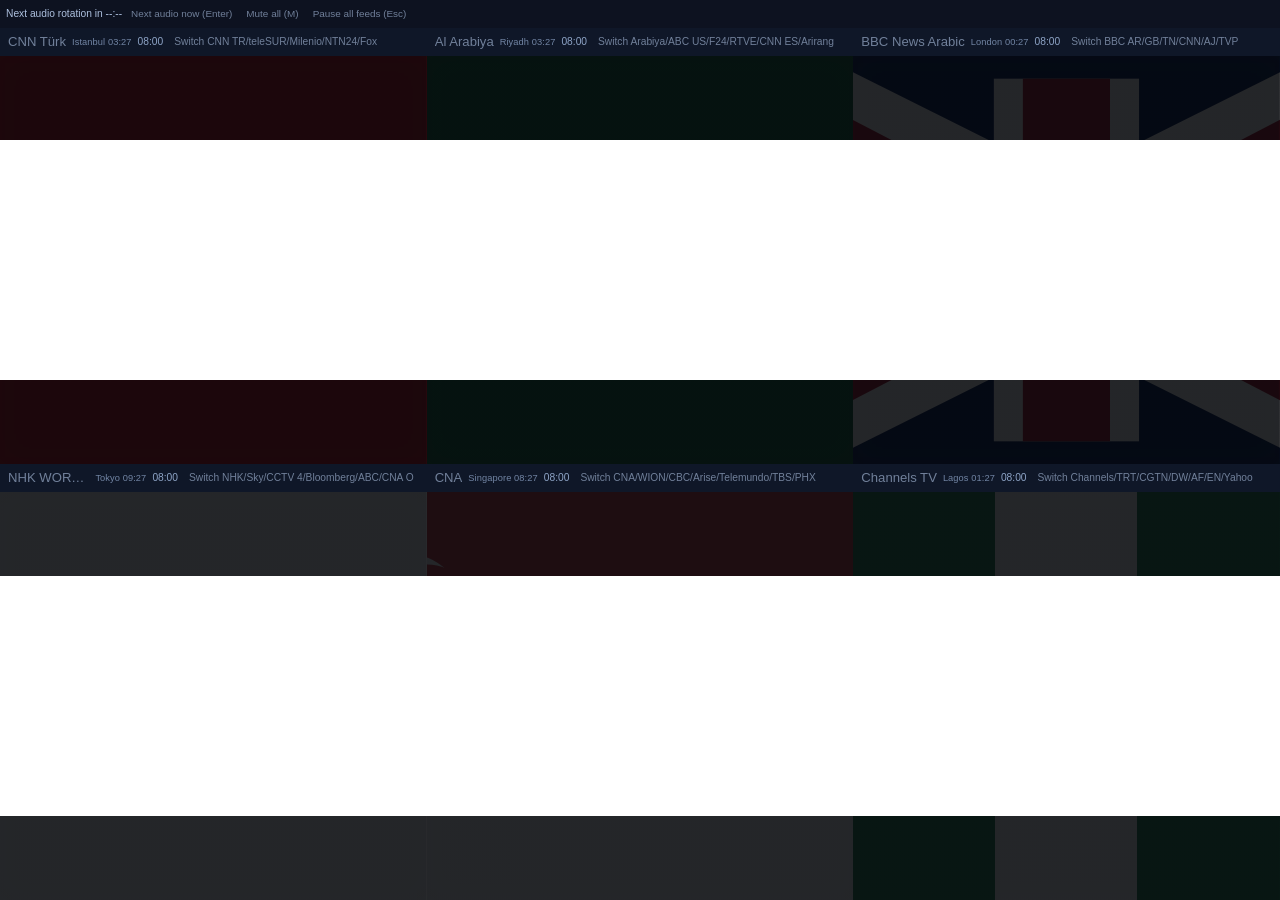
==== commit af2e63f2: "Update TRT World stream and remove Citizen TV" ====
--- a/index.html
+++ b/index.html
@@ -1,62 +1,63 @@
-<!doctype html>
-<html lang="en">
-  <head>
-    <meta charset="UTF-8" />
-    <meta name="viewport" content="width=device-width, initial-scale=1.0" />
-    <title>News Live Quad View</title>
-    <link rel="stylesheet" href="styles.css" />
-  </head>
-  <body>
-    <header class="topbar">
-      <div class="topbarMain">
-        <span id="rotationCountdown" class="countdownText"
-          >Next audio rotation in --:--</span
-        >
-        <button id="nextAudioBtn" class="nextAudioBtn" type="button">
-          Next audio now (Enter)
-        </button>
-        <button id="muteAllBtn" class="muteAllBtn" type="button">Mute all (M)</button>
-        <button id="pauseFeedsBtn" class="pauseFeedsBtn" type="button">
-          Pause all feeds (Esc)
-        </button>
-      </div>
-      <p id="statusText" class="srOnly" aria-live="polite">
-        Click a tile header to start audio rotation (10-minute interval).
-      </p>
-      <p id="protocolWarning" class="warning" hidden>
-        YouTube embeds may fail on file://. Open this app via http://localhost or
-        https:// hosting.
-      </p>
-    </header>
-
-    <main class="grid" id="grid"></main>
-
-    <template id="tileTemplate">
-      <section class="tile" data-channel-key="">
-        <button class="tileHeader" type="button">
-          <span class="channelMain">
-            <span class="channelName"></span>
-            <span class="regionClock" hidden>Region --:--</span>
-            <span class="variantCountdown" hidden>--:--</span>
-            <span class="sourceInlineSwitch" role="button" tabindex="0" hidden
-              >Switch EN/ES</span
-            >
-          </span>
-          <span class="audioBadge" hidden></span>
-        </button>
-        <span class="srOnly audioStatusText"></span>
-        <div class="playerWrap">
-          <iframe
-            class="playerFrame"
-            allow="autoplay; encrypted-media; picture-in-picture"
-            allowfullscreen
-            loading="eager"
-            title=""
-          ></iframe>
-        </div>
-      </section>
-    </template>
-
-    <script src="app.js"></script>
-  </body>
-</html>
+<!doctype html>
+<html lang="en">
+  <head>
+    <meta charset="UTF-8" />
+    <meta name="viewport" content="width=device-width, initial-scale=1.0" />
+    <title>News Live Quad View</title>
+    <link rel="stylesheet" href="styles.css" />
+  </head>
+  <body>
+    <header class="topbar">
+      <div class="topbarMain">
+        <span id="rotationCountdown" class="countdownText"
+          >Next audio rotation in --:--</span
+        >
+        <button id="nextAudioBtn" class="nextAudioBtn" type="button">
+          Next audio now (Enter)
+        </button>
+        <button id="muteAllBtn" class="muteAllBtn" type="button">Mute all (M)</button>
+        <button id="pauseFeedsBtn" class="pauseFeedsBtn" type="button">
+          Pause all feeds (Esc)
+        </button>
+      </div>
+      <p id="statusText" class="srOnly" aria-live="polite">
+        Click a tile header to start audio rotation (10-minute interval).
+      </p>
+      <p id="protocolWarning" class="warning" hidden>
+        YouTube embeds may fail on file://. Open this app via http://localhost or
+        https:// hosting.
+      </p>
+    </header>
+
+    <main class="grid" id="grid"></main>
+
+    <template id="tileTemplate">
+      <section class="tile" data-channel-key="">
+        <button class="tileHeader" type="button">
+          <span class="channelMain">
+            <span class="channelName"></span>
+            <span class="regionClock" hidden>Region --:--</span>
+            <span class="variantCountdown" hidden>--:--</span>
+            <span class="sourceInlineSwitch" role="button" tabindex="0" hidden
+              >Switch EN/ES</span
+            >
+          </span>
+          <span class="audioBadge" hidden></span>
+        </button>
+        <span class="srOnly audioStatusText"></span>
+        <div class="playerWrap">
+          <iframe
+            class="playerFrame"
+            allow="autoplay; encrypted-media; picture-in-picture"
+            allowfullscreen
+            loading="eager"
+            title=""
+          ></iframe>
+        </div>
+      </section>
+    </template>
+
+    <script src="app.js"></script>
+    <script src="channel-overrides.js"></script>
+  </body>
+</html>
--- a/styles.css
+++ b/styles.css
@@ -107,6 +107,9 @@
   --flag-position: center;
   --flag-repeat: no-repeat;
   --flag-fill: var(--flag-position) / var(--flag-fit) var(--flag-repeat);
+  --flag-overlay: linear-gradient(rgba(9, 13, 20, 0.68), rgba(9, 13, 20, 0.68)) center / cover no-repeat;
+  --flag-overlay-opacity: 0.58;
+  --flag-overlay-filter: saturate(0.8) brightness(0.68);
   --tile-flag: linear-gradient(#090d14 0 100%) var(--flag-fill);
   position: relative;
   border: 0;
@@ -130,8 +133,12 @@
   --tile-flag: linear-gradient(90deg, #0f8a4b 0 33.33%, #ffffff 33.33% 66.66%, #0f8a4b 66.66% 100%) var(--flag-fill);
 }
 
+.tile[data-flag="ke"] {
+  --tile-flag: url("data:image/svg+xml,%3Csvg%20xmlns%3D%27http%3A%2F%2Fwww.w3.org%2F2000%2Fsvg%27%20viewBox%3D%270%200%201600%20900%27%3E%3Crect%20x%3D%270%27%20y%3D%270%27%20width%3D%271600%27%20height%3D%27900%27%20fill%3D%27%23000000%27%2F%3E%3Crect%20x%3D%270%27%20y%3D%27300%27%20width%3D%271600%27%20height%3D%27300%27%20fill%3D%27%23BB0000%27%2F%3E%3Crect%20x%3D%270%27%20y%3D%27270%27%20width%3D%271600%27%20height%3D%2730%27%20fill%3D%27%23ffffff%27%2F%3E%3Crect%20x%3D%270%27%20y%3D%27600%27%20width%3D%271600%27%20height%3D%2730%27%20fill%3D%27%23ffffff%27%2F%3E%3Crect%20x%3D%270%27%20y%3D%27630%27%20width%3D%271600%27%20height%3D%27270%27%20fill%3D%27%23006600%27%2F%3E%3Cline%20x1%3D%27650%27%20y1%3D%27150%27%20x2%3D%27950%27%20y2%3D%27750%27%20stroke%3D%27%23f3f0e8%27%20stroke-width%3D%2722%27%2F%3E%3Cline%20x1%3D%27950%27%20y1%3D%27150%27%20x2%3D%27650%27%20y2%3D%27750%27%20stroke%3D%27%23f3f0e8%27%20stroke-width%3D%2722%27%2F%3E%3Cline%20x1%3D%27650%27%20y1%3D%27150%27%20x2%3D%27950%27%20y2%3D%27750%27%20stroke%3D%27%234b2e17%27%20stroke-width%3D%278%27%2F%3E%3Cline%20x1%3D%27950%27%20y1%3D%27150%27%20x2%3D%27650%27%20y2%3D%27750%27%20stroke%3D%27%234b2e17%27%20stroke-width%3D%278%27%2F%3E%3Cpath%20d%3D%27M800%20180%20C690%20220%20630%20320%20630%20450%20C630%20580%20690%20680%20800%20720%20C910%20680%20970%20580%20970%20450%20C970%20320%20910%20220%20800%20180%20Z%27%20fill%3D%27%23BB0000%27%20stroke%3D%27%23ffffff%27%20stroke-width%3D%2726%27%2F%3E%3Cpath%20d%3D%27M800%20240%20C742%20272%20715%20350%20715%20450%20C715%20550%20742%20628%20800%20660%20C858%20628%20885%20550%20885%20450%20C885%20350%20858%20272%20800%20240%20Z%27%20fill%3D%27%23000000%27%2F%3E%3Crect%20x%3D%27775%27%20y%3D%27240%27%20width%3D%2750%27%20height%3D%27420%27%20fill%3D%27%23ffffff%27%2F%3E%3Crect%20x%3D%27760%27%20y%3D%27290%27%20width%3D%2780%27%20height%3D%2730%27%20fill%3D%27%23ffffff%27%2F%3E%3Crect%20x%3D%27760%27%20y%3D%27580%27%20width%3D%2780%27%20height%3D%2730%27%20fill%3D%27%23ffffff%27%2F%3E%3C%2Fsvg%3E") var(--flag-fill);
+}
+
 .tile[data-flag="de"] {
-  --tile-flag: linear-gradient(180deg, #111111 0 33.33%, #b31924 33.33% 66.66%, #f0bf2f 66.66% 100%) var(--flag-fill);
+  --tile-flag: url("data:image/svg+xml,%3Csvg%20xmlns%3D%27http%3A%2F%2Fwww.w3.org%2F2000%2Fsvg%27%20viewBox%3D%270%200%201600%20900%27%3E%3Crect%20x%3D%270%27%20y%3D%270%27%20width%3D%271600%27%20height%3D%27300%27%20fill%3D%27%23000000%27%2F%3E%3Crect%20x%3D%270%27%20y%3D%27300%27%20width%3D%271600%27%20height%3D%27300%27%20fill%3D%27%23DD0000%27%2F%3E%3Crect%20x%3D%270%27%20y%3D%27600%27%20width%3D%271600%27%20height%3D%27300%27%20fill%3D%27%23FFCE00%27%2F%3E%3C%2Fsvg%3E") var(--flag-fill);
 }
 
 .tile[data-flag="fr"] {
@@ -146,8 +153,20 @@
   --tile-flag: linear-gradient(180deg, #d2aa2f 0 50%, #234ea2 50% 75%, #bf2b34 75% 100%) var(--flag-fill);
 }
 
+.tile[data-flag="ve"] {
+  --tile-flag: url("data:image/svg+xml,%3Csvg%20xmlns%3D%27http%3A%2F%2Fwww.w3.org%2F2000%2Fsvg%27%20viewBox%3D%270%200%201600%20900%27%3E%3Crect%20x%3D%270%27%20y%3D%270%27%20width%3D%271600%27%20height%3D%27300%27%20fill%3D%27%23F4C300%27%2F%3E%3Crect%20x%3D%270%27%20y%3D%27300%27%20width%3D%271600%27%20height%3D%27300%27%20fill%3D%27%230033A0%27%2F%3E%3Crect%20x%3D%270%27%20y%3D%27600%27%20width%3D%271600%27%20height%3D%27300%27%20fill%3D%27%23CF142B%27%2F%3E%3Cpolygon%20points%3D%27600.61%2C422.57%20608.25%2C444.05%20631.05%2C444.68%20612.98%2C458.58%20619.42%2C480.45%20600.61%2C467.57%20581.80%2C480.45%20588.25%2C458.58%20570.18%2C444.68%20592.97%2C444.05%27%20fill%3D%27%23ffffff%27%2F%3E%3Cpolygon%20points%3D%27631.47%2C391.08%20639.11%2C412.56%20661.90%2C413.19%20643.83%2C427.10%20650.28%2C448.97%20631.47%2C436.08%20612.66%2C448.97%20619.11%2C427.10%20601.04%2C413.19%20623.83%2C412.56%27%20fill%3D%27%23ffffff%27%2F%3E%3Cpolygon%20points%3D%27673.81%2C365.86%20681.45%2C387.34%20704.25%2C387.97%20686.18%2C401.88%20692.62%2C423.75%20673.81%2C410.86%20655.00%2C423.75%20661.45%2C401.88%20643.38%2C387.97%20666.17%2C387.34%27%20fill%3D%27%23ffffff%27%2F%3E%3Cpolygon%20points%3D%27724.76%2C348.62%20732.40%2C370.11%20755.19%2C370.74%20737.12%2C384.64%20743.56%2C406.51%20724.76%2C393.62%20705.95%2C406.51%20712.39%2C384.64%20694.32%2C370.74%20717.11%2C370.11%27%20fill%3D%27%23ffffff%27%2F%3E%3Cpolygon%20points%3D%27875.24%2C348.62%20882.89%2C370.11%20905.68%2C370.74%20887.61%2C384.64%20894.05%2C406.51%20875.24%2C393.62%20856.44%2C406.51%20862.88%2C384.64%20844.81%2C370.74%20867.60%2C370.11%27%20fill%3D%27%23ffffff%27%2F%3E%3Cpolygon%20points%3D%27926.19%2C365.86%20933.83%2C387.34%20956.62%2C387.97%20938.55%2C401.88%20945.00%2C423.75%20926.19%2C410.86%20907.38%2C423.75%20913.82%2C401.88%20895.75%2C387.97%20918.55%2C387.34%27%20fill%3D%27%23ffffff%27%2F%3E%3Cpolygon%20points%3D%27968.53%2C391.08%20976.17%2C412.56%20998.96%2C413.19%20980.89%2C427.10%20987.34%2C448.97%20968.53%2C436.08%20949.72%2C448.97%20956.17%2C427.10%20938.10%2C413.19%20960.89%2C412.56%27%20fill%3D%27%23ffffff%27%2F%3E%3Cpolygon%20points%3D%27999.39%2C422.57%201007.03%2C444.05%201029.82%2C444.68%201011.75%2C458.58%201018.20%2C480.45%20999.39%2C467.57%20980.58%2C480.45%20987.02%2C458.58%20968.95%2C444.68%20991.75%2C444.05%27%20fill%3D%27%23ffffff%27%2F%3E%3C%2Fsvg%3E") var(--flag-fill);
+}
+
 .tile[data-flag="ar"] {
   --tile-flag: linear-gradient(180deg, #74acdf 0 33.33%, #ffffff 33.33% 66.66%, #74acdf 66.66% 100%) var(--flag-fill);
+}
+
+.tile[data-flag="mx"] {
+  --tile-flag: url("data:image/svg+xml,%3Csvg%20xmlns%3D%27http%3A%2F%2Fwww.w3.org%2F2000%2Fsvg%27%20viewBox%3D%270%200%201600%20900%27%3E%3Crect%20x%3D%270%27%20y%3D%270%27%20width%3D%271600%27%20height%3D%27900%27%20fill%3D%27%23ffffff%27%2F%3E%3Crect%20x%3D%270%27%20y%3D%270%27%20width%3D%27533.33%27%20height%3D%27900%27%20fill%3D%27%23006847%27%2F%3E%3Crect%20x%3D%271066.67%27%20y%3D%270%27%20width%3D%27533.33%27%20height%3D%27900%27%20fill%3D%27%23CE1126%27%2F%3E%3Cpath%20d%3D%27M800%20318%20C746%20318%20710%20360%20710%20416%20C710%20475%20752%20508%20792%20548%20C828%20510%20890%20484%20890%20416%20C890%20360%20852%20318%20800%20318%20Z%27%20fill%3D%27%237A3E1D%27%2F%3E%3Cpath%20d%3D%27M790%20346%20C760%20360%20742%20392%20742%20425%20C742%20463%20766%20492%20792%20516%20C816%20491%20856%20468%20856%20425%20C856%20391%20830%20360%20790%20346%20Z%27%20fill%3D%27%239B5A2E%27%2F%3E%3Ccircle%20cx%3D%27812%27%20cy%3D%27430%27%20r%3D%2720%27%20fill%3D%27%230B5E3C%27%2F%3E%3Cpath%20d%3D%27M716%20530%20C748%20590%20790%20618%20800%20622%20C810%20618%20852%20590%20884%20530%27%20fill%3D%27none%27%20stroke%3D%27%230B5E3C%27%20stroke-width%3D%2722%27%20stroke-linecap%3D%27round%27%2F%3E%3Cpath%20d%3D%27M730%20540%20C760%20580%20788%20600%20800%20604%20C812%20600%20840%20580%20870%20540%27%20fill%3D%27none%27%20stroke%3D%27%23C09300%27%20stroke-width%3D%2710%27%20stroke-linecap%3D%27round%27%2F%3E%3Ccircle%20cx%3D%27800%27%20cy%3D%27560%27%20r%3D%2718%27%20fill%3D%27%23A67C00%27%2F%3E%3C%2Fsvg%3E") var(--flag-fill);
+}
+
+.tile[data-flag="br"] {
+  --tile-flag: url("data:image/svg+xml,%3Csvg%20xmlns%3D%27http%3A%2F%2Fwww.w3.org%2F2000%2Fsvg%27%20viewBox%3D%270%200%201600%20900%27%3E%3Crect%20width%3D%271600%27%20height%3D%27900%27%20fill%3D%27%23009B3A%27%2F%3E%3Cpath%20d%3D%27M800%20150%20L1400%20450%20800%20750%20200%20450%20Z%27%20fill%3D%27%23FFDF00%27%2F%3E%3Ccircle%20cx%3D%27800%27%20cy%3D%27450%27%20r%3D%27190%27%20fill%3D%27%23002776%27%2F%3E%3C%2Fsvg%3E") var(--flag-fill);
 }
 
 .tile[data-flag="us"] {
@@ -198,6 +217,14 @@
   --tile-flag:
     radial-gradient(circle at 50% 50%, #bc002d 0 14%, transparent 14% 100%) var(--flag-fill),
     linear-gradient(90deg, #ffffff 0 100%) var(--flag-fill);
+}
+
+.tile[data-flag="pl"] {
+  --tile-flag: url("data:image/svg+xml,%3Csvg%20xmlns%3D%27http%3A%2F%2Fwww.w3.org%2F2000%2Fsvg%27%20viewBox%3D%270%200%201600%20900%27%3E%3Crect%20x%3D%270%27%20y%3D%270%27%20width%3D%271600%27%20height%3D%27450%27%20fill%3D%27%23ffffff%27%2F%3E%3Crect%20x%3D%270%27%20y%3D%27450%27%20width%3D%271600%27%20height%3D%27450%27%20fill%3D%27%23DC143C%27%2F%3E%3C%2Fsvg%3E") var(--flag-fill);
+}
+
+.tile[data-flag="sa"] {
+  --tile-flag: url("data:image/svg+xml,%3Csvg%20xmlns%3D%27http%3A%2F%2Fwww.w3.org%2F2000%2Fsvg%27%20viewBox%3D%270%200%201600%20900%27%3E%3Crect%20x%3D%270%27%20y%3D%270%27%20width%3D%271600%27%20height%3D%27900%27%20fill%3D%27%23006C35%27%2F%3E%3Cpath%20d%3D%27M340%20318%20Q385%20270%20430%20318%20Q475%20364%20520%20318%20Q565%20272%20610%20318%20Q655%20360%20700%20318%20Q745%20276%20790%20318%20Q835%20360%20880%20318%20Q925%20272%20970%20318%20Q1015%20362%201060%20318%20Q1105%20276%201150%20318%20Q1195%20356%201240%20318%27%20fill%3D%27none%27%20stroke%3D%27%23ffffff%27%20stroke-width%3D%2726%27%20stroke-linecap%3D%27round%27%20stroke-linejoin%3D%27round%27%2F%3E%3Cpath%20d%3D%27M390%20358%20Q420%20334%20450%20358%20Q480%20382%20510%20358%20Q540%20334%20570%20358%20Q600%20382%20630%20358%20Q660%20334%20690%20358%20Q720%20382%20750%20358%20Q780%20334%20810%20358%20Q840%20382%20870%20358%20Q900%20334%20930%20358%20Q960%20382%20990%20358%20Q1020%20334%201050%20358%20Q1080%20382%201110%20358%27%20fill%3D%27none%27%20stroke%3D%27%23ffffff%27%20stroke-width%3D%2712%27%20stroke-linecap%3D%27round%27%20stroke-linejoin%3D%27round%27%2F%3E%3Ccircle%20cx%3D%27458%27%20cy%3D%27268%27%20r%3D%279%27%20fill%3D%27%23ffffff%27%2F%3E%3Ccircle%20cx%3D%27608%27%20cy%3D%27268%27%20r%3D%279%27%20fill%3D%27%23ffffff%27%2F%3E%3Ccircle%20cx%3D%27760%27%20cy%3D%27268%27%20r%3D%279%27%20fill%3D%27%23ffffff%27%2F%3E%3Ccircle%20cx%3D%27912%27%20cy%3D%27268%27%20r%3D%279%27%20fill%3D%27%23ffffff%27%2F%3E%3Ccircle%20cx%3D%271062%27%20cy%3D%27268%27%20r%3D%279%27%20fill%3D%27%23ffffff%27%2F%3E%3Cpath%20d%3D%27M470%20458%20Q520%20410%20570%20458%20Q620%20504%20670%20458%20Q720%20414%20770%20458%20Q820%20504%20870%20458%20Q920%20414%20970%20458%20Q1020%20500%201070%20458%27%20fill%3D%27none%27%20stroke%3D%27%23ffffff%27%20stroke-width%3D%2722%27%20stroke-linecap%3D%27round%27%20stroke-linejoin%3D%27round%27%2F%3E%3Cpath%20d%3D%27M560%20520%20L1010%20520%27%20fill%3D%27none%27%20stroke%3D%27%23ffffff%27%20stroke-width%3D%2718%27%20stroke-linecap%3D%27round%27%2F%3E%3Ccircle%20cx%3D%27620%27%20cy%3D%27410%27%20r%3D%278%27%20fill%3D%27%23ffffff%27%2F%3E%3Ccircle%20cx%3D%27808%27%20cy%3D%27410%27%20r%3D%278%27%20fill%3D%27%23ffffff%27%2F%3E%3Ccircle%20cx%3D%27990%27%20cy%3D%27410%27%20r%3D%278%27%20fill%3D%27%23ffffff%27%2F%3E%3Crect%20x%3D%27470%27%20y%3D%27610%27%20width%3D%27560%27%20height%3D%2728%27%20rx%3D%2714%27%20fill%3D%27%23ffffff%27%2F%3E%3Crect%20x%3D%271020%27%20y%3D%27603%27%20width%3D%2790%27%20height%3D%2714%27%20rx%3D%277%27%20fill%3D%27%23ffffff%27%2F%3E%3C%2Fsvg%3E") var(--flag-fill);
 }
 
 .tile.active {
@@ -346,10 +373,10 @@
   position: absolute;
   inset: 0;
   background:
-    linear-gradient(rgba(9, 13, 20, 0.68), rgba(9, 13, 20, 0.68)) center / cover no-repeat,
+    var(--flag-overlay),
     var(--tile-flag);
-  opacity: 0.58;
-  filter: saturate(0.8) brightness(0.68);
+  opacity: var(--flag-overlay-opacity);
+  filter: var(--flag-overlay-filter);
   pointer-events: none;
 }
 
@@ -362,15 +389,7 @@
   max-height: 100%;
   border: 0;
   display: block;
-  background: transparent;
-  opacity: 1;
-  transition: opacity 180ms ease;
-}
-
-.playerWrap[data-player-status="loading"] .playerFrame,
-.playerWrap[data-player-status="error"] .playerFrame,
-.playerWrap[data-player-status="paused"] .playerFrame {
-  opacity: 0;
+  background: #000;
 }
 
 @media (max-width: 1200px) {
